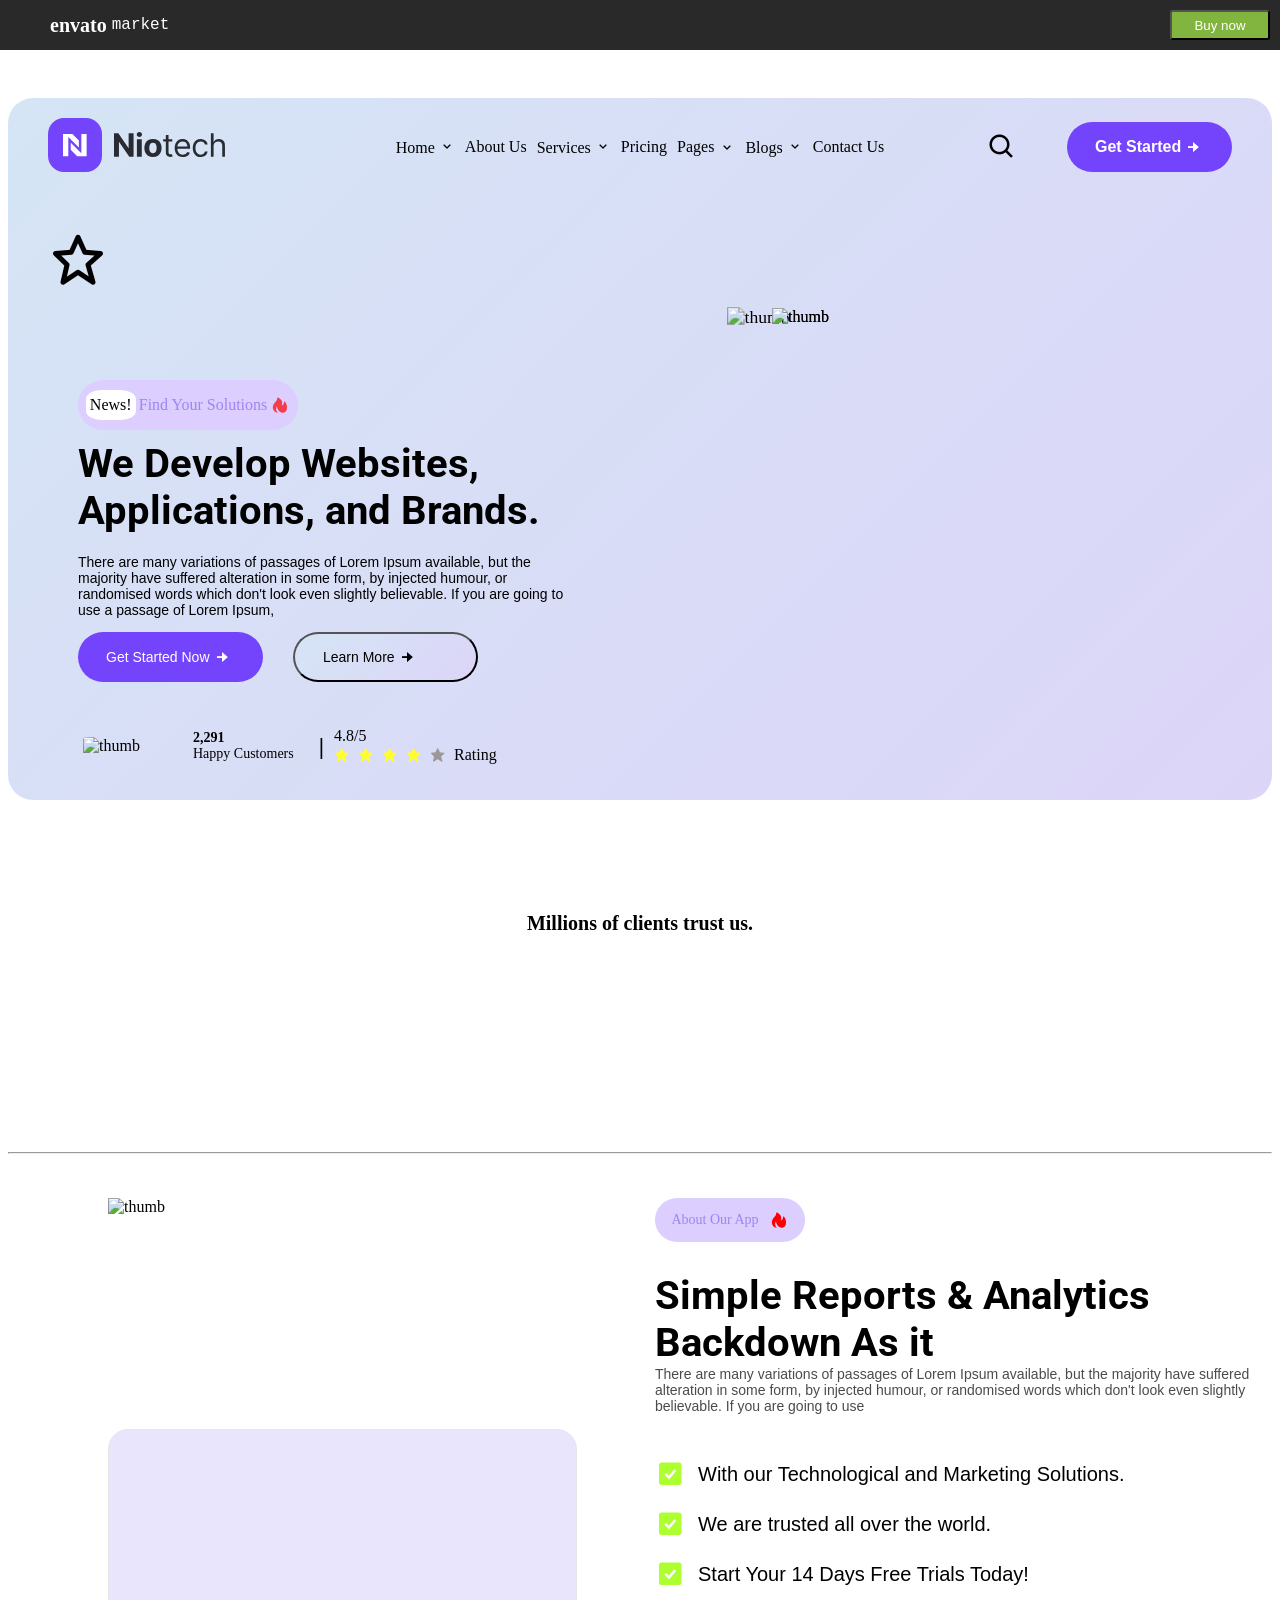
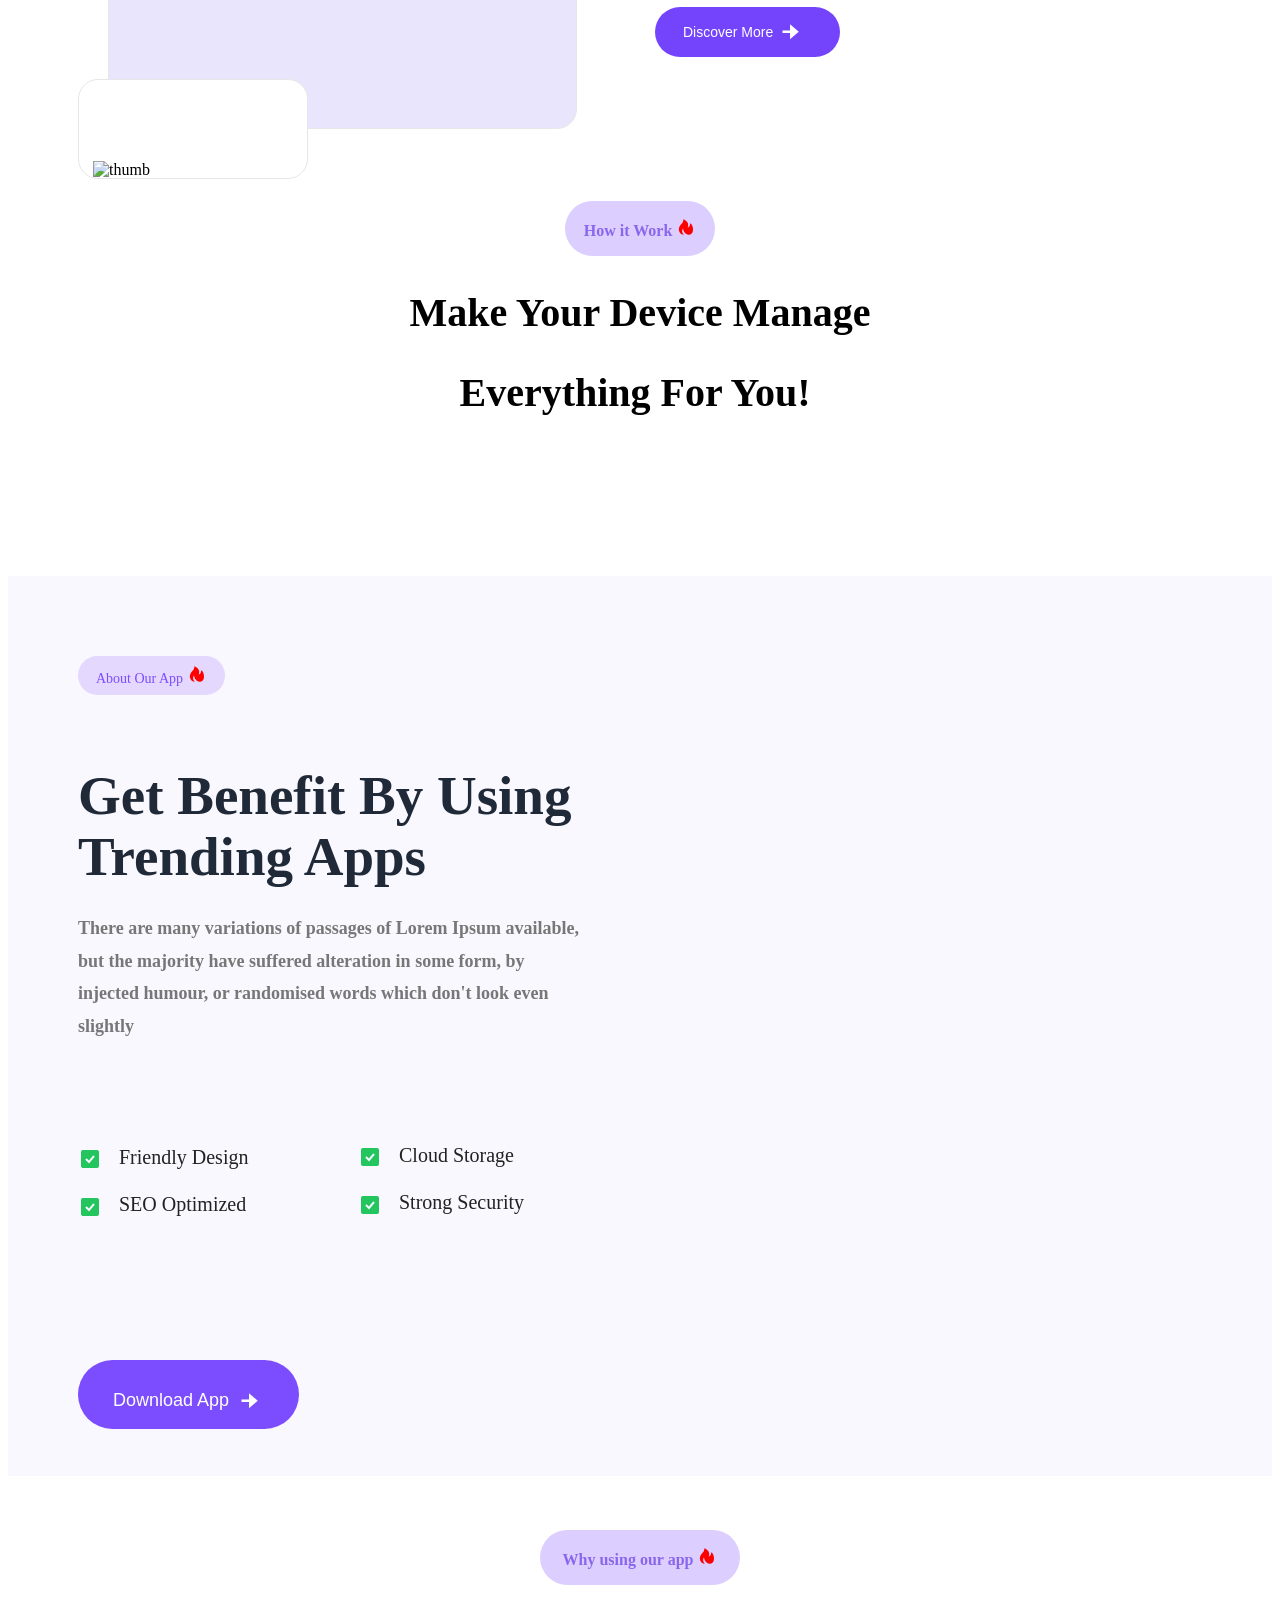
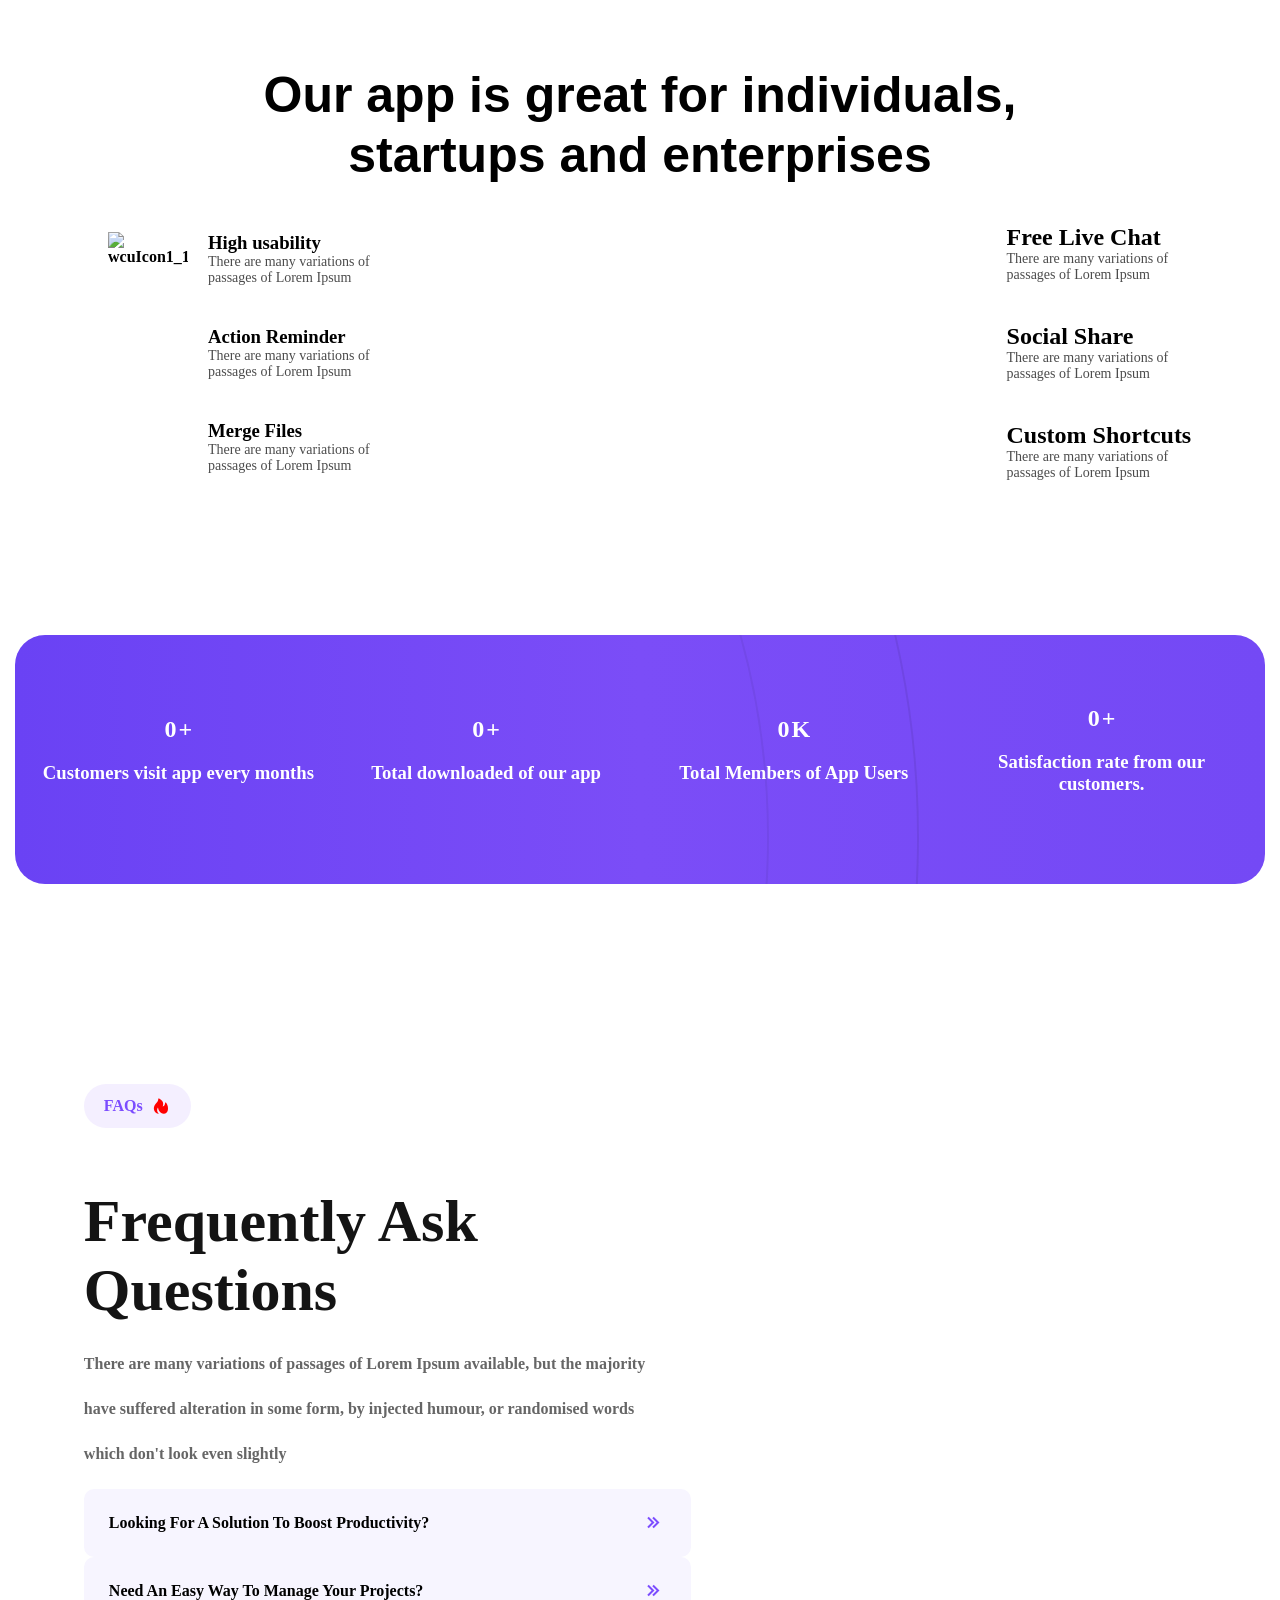
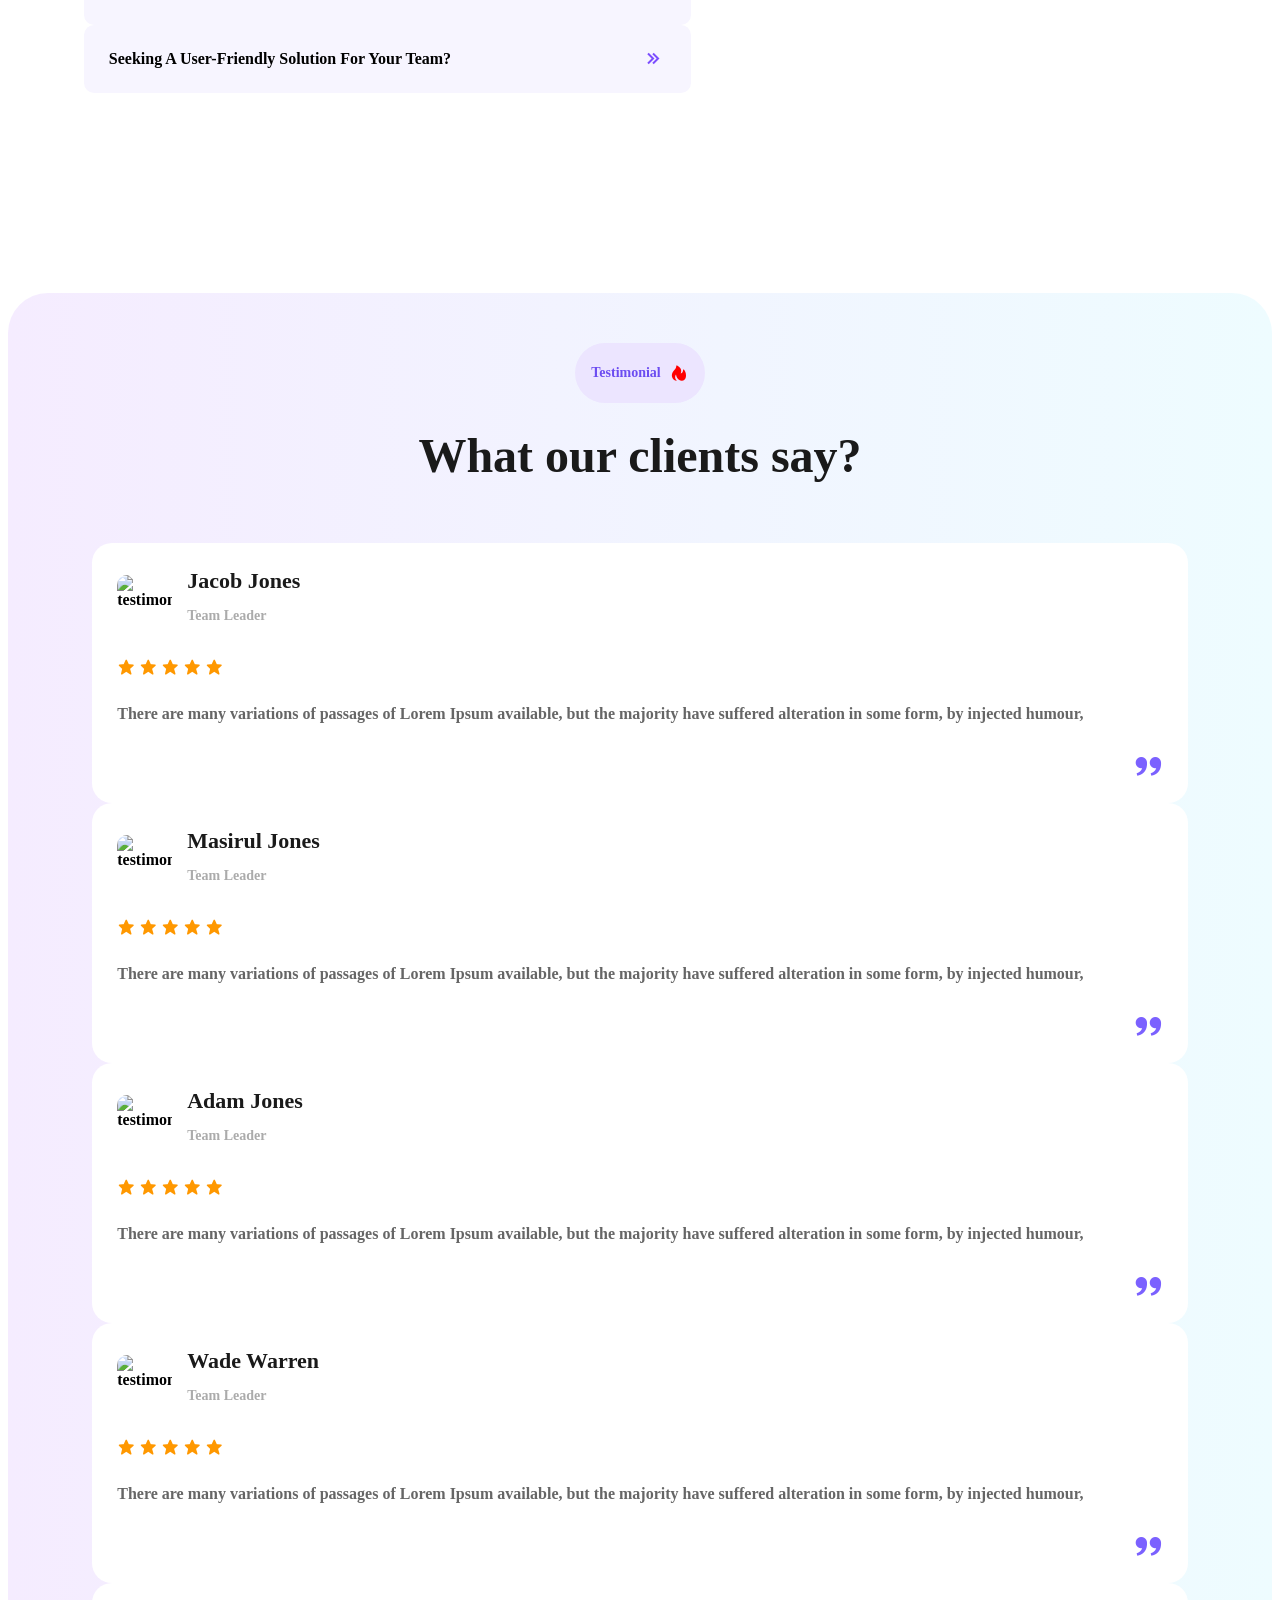
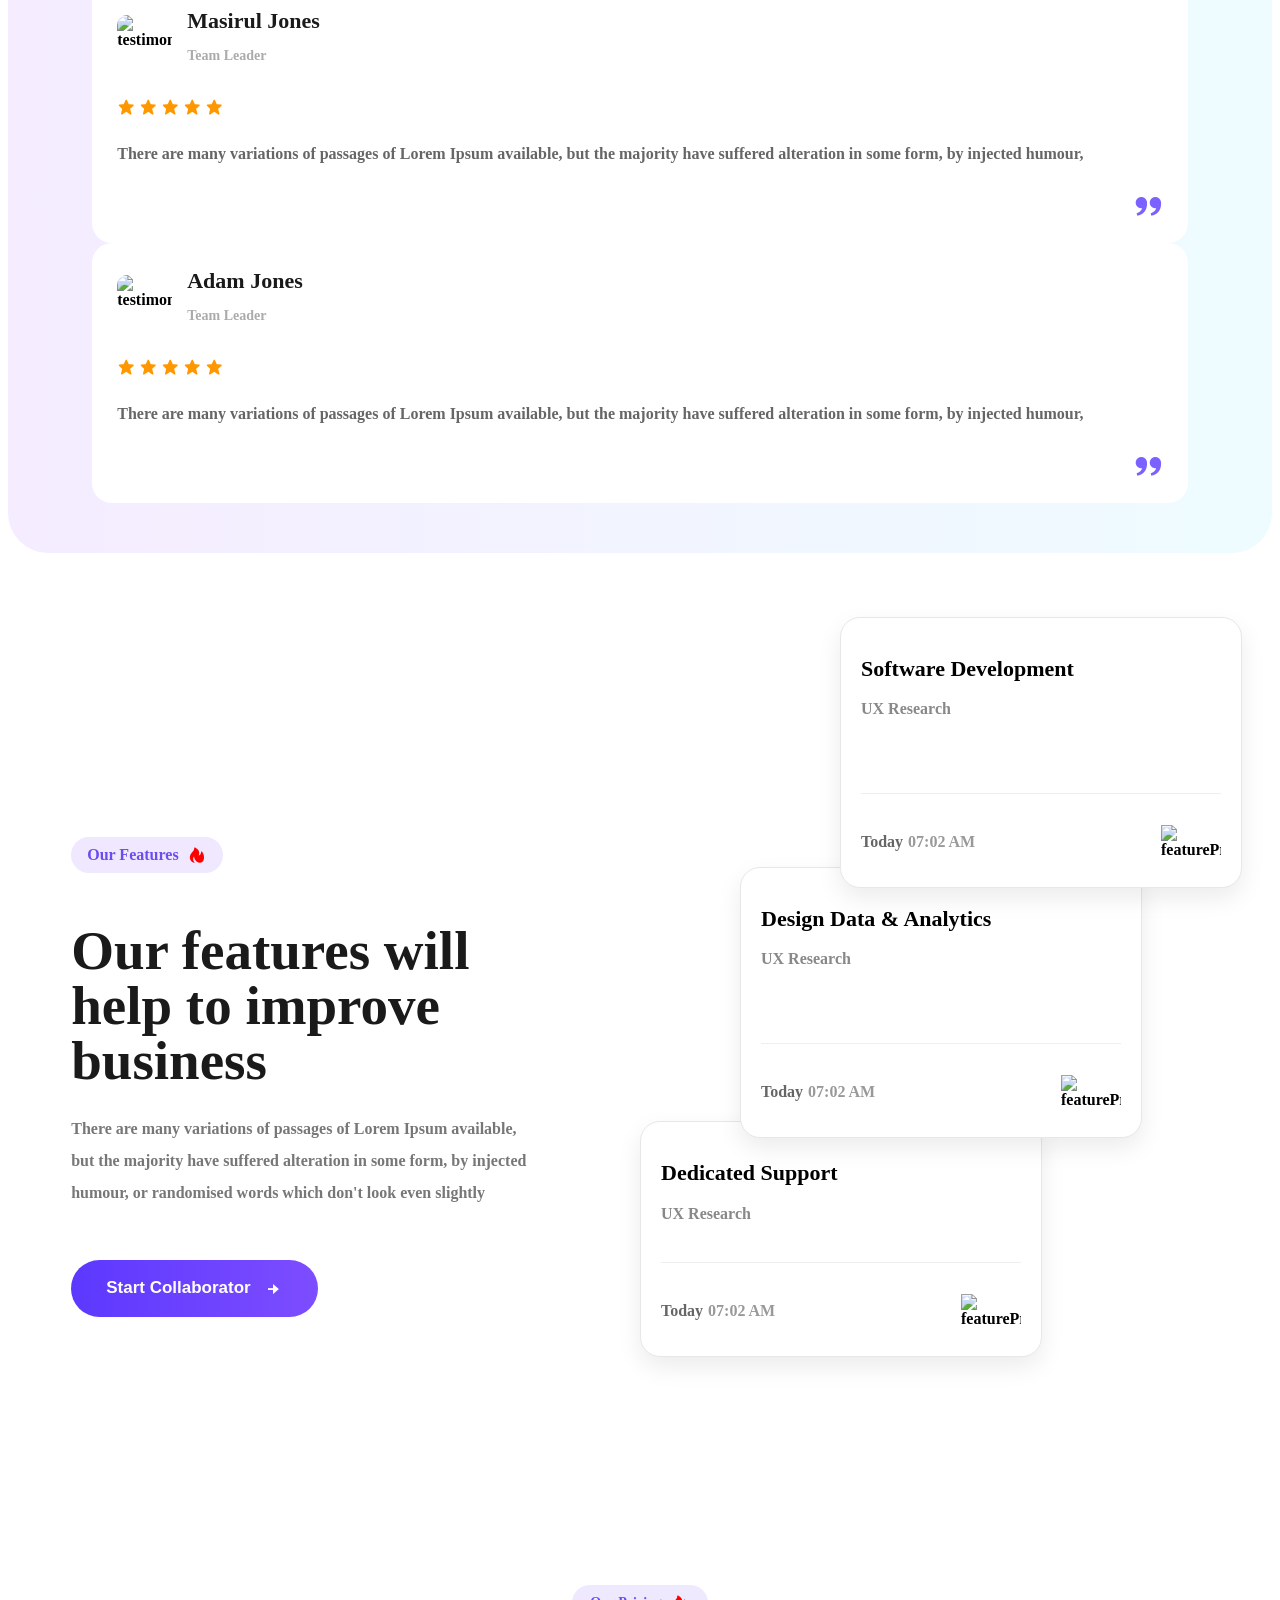
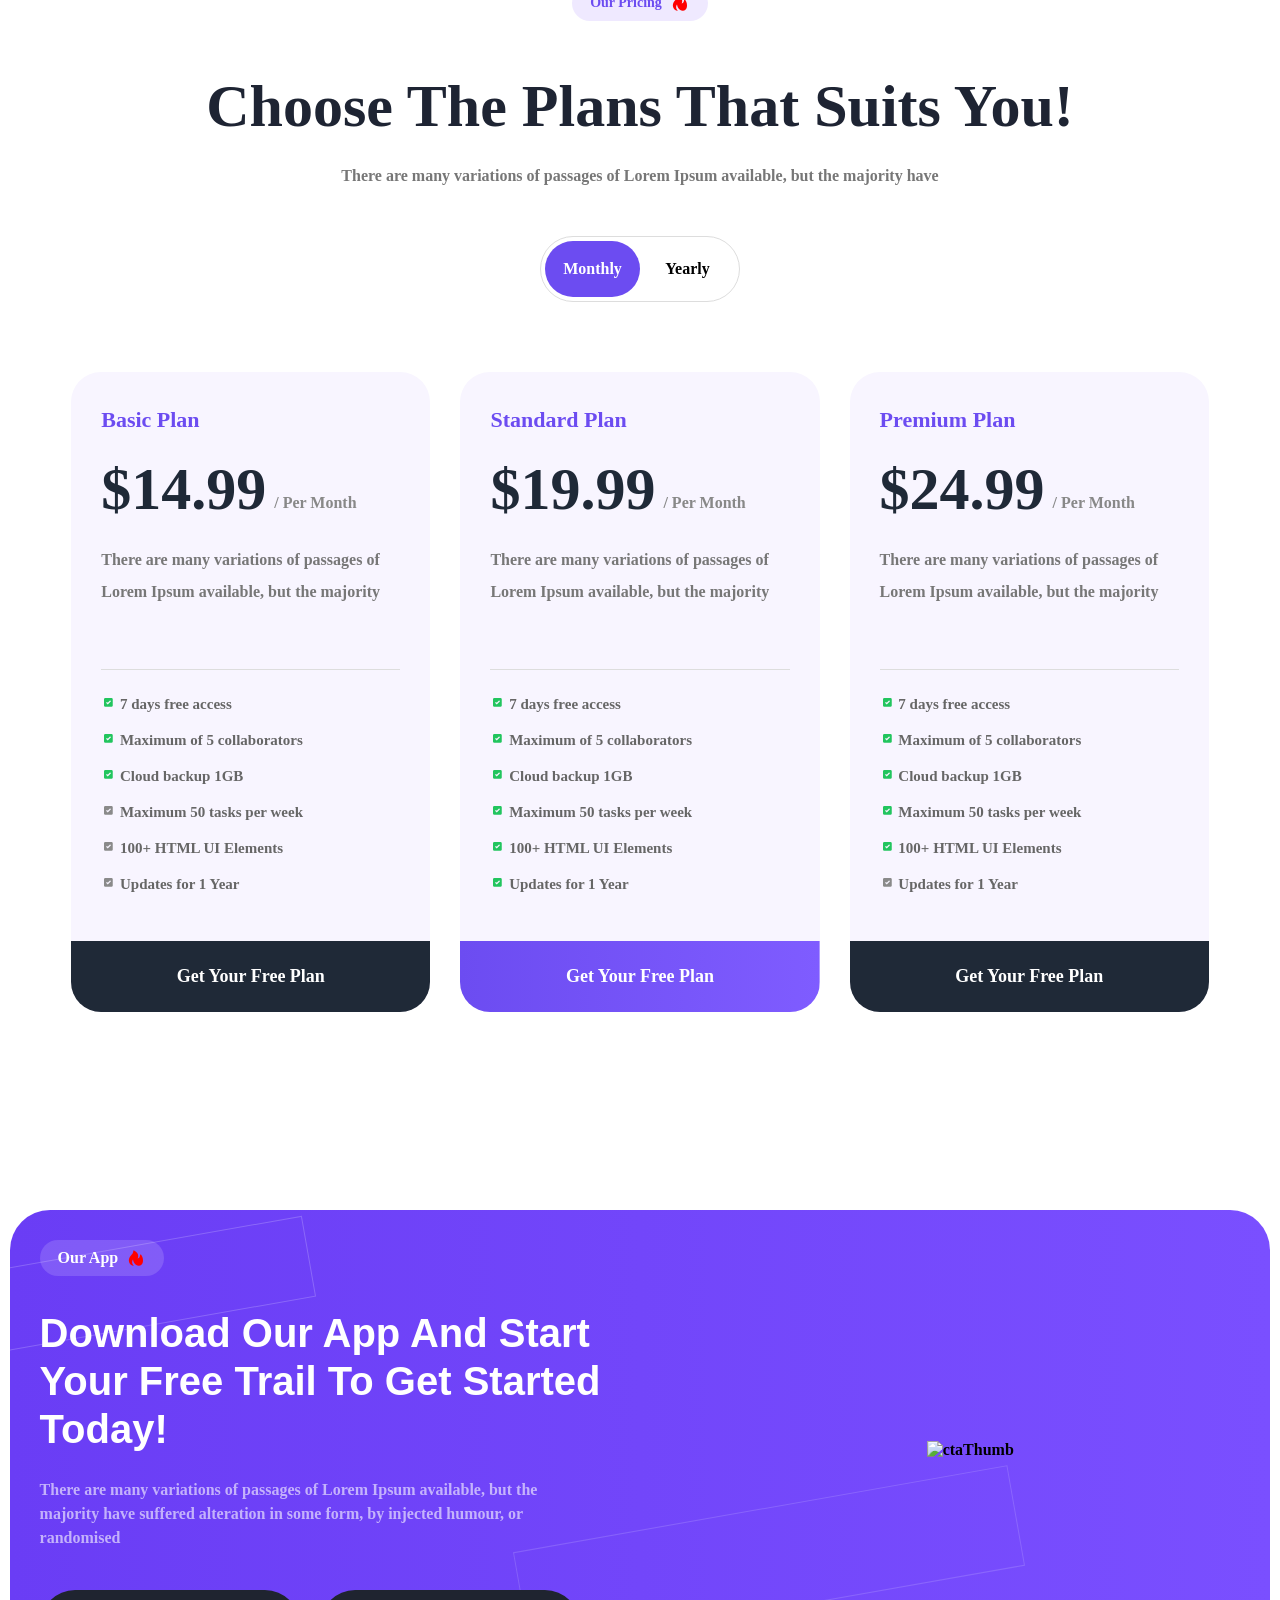
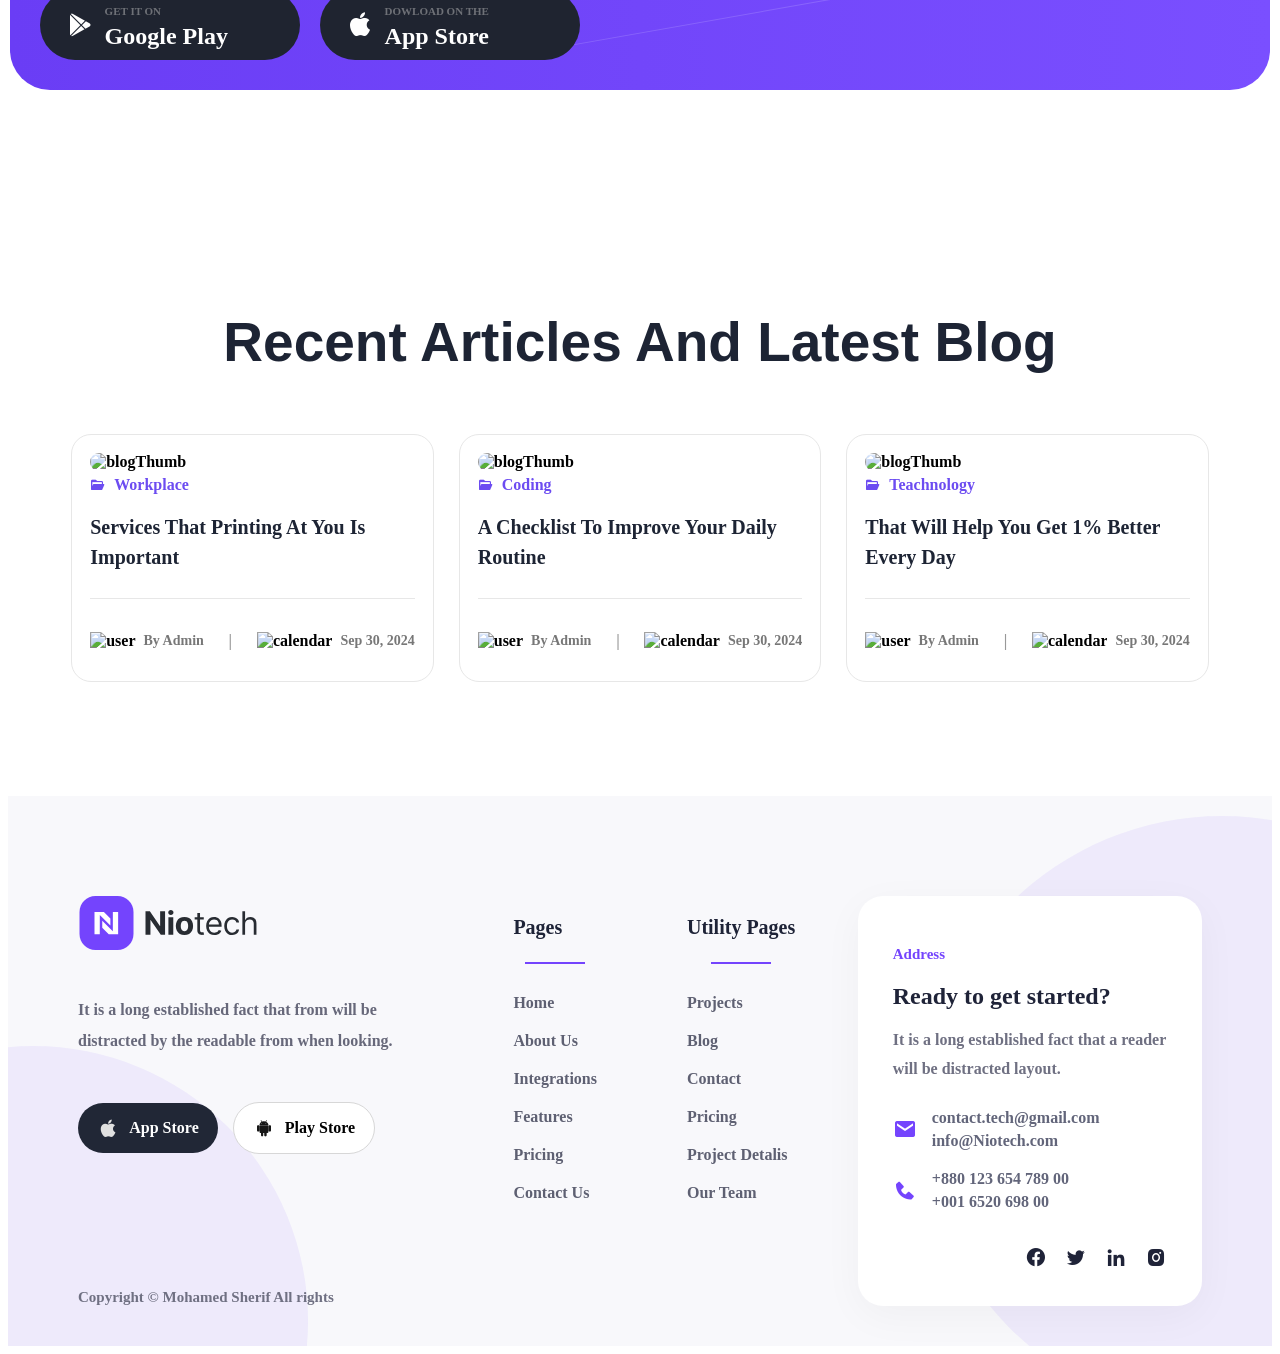
==== index.html @ dc128233 "Add files via upload" ====
<!DOCTYPE html>
<html lang="en">
<head>
    <meta charset="UTF-8">
    <meta name="viewport" content="width=device-width, initial-scale=1.0">
    <link href='https://unpkg.com/boxicons@2.1.4/css/boxicons.min.css' rel='stylesheet'>
    <link href="https://fonts.googleapis.com/css2?family=Bitcount+Grid+Double:wght@100..900&family=Roboto:ital,wght@0,100..900;1,100..900&display=swap" rel="stylesheet">
    <link href="https://unpkg.com/aos@2.3.1/dist/aos.css" rel="stylesheet">
    <link rel="stylesheet" href="style.css">
    <link rel="stylesheet" href="lib/slick/slick.css">
    <link rel="stylesheet" href="lib/slick/slick-theme.css">
    <title>Niotech-Saas & App Landing Page</title>
</head>
<body>
    <header>
        <div id="logo">
            <b>envato</b>
            <span> market</span>
        </div>
            <button id="headerbtn">Buy now</button>
    </header>
<br><br><br><br><br>
    <![base64]>
    <nav >
        <div id="firstSection" data-aos="fade-left"
     data-aos-anchor="#example-anchor"
     data-aos-offset="500"
     data-aos-duration="500">
            <div id="navlogo">
                <svg xmlns="http://www.w3.org/2000/svg" width="177" height="54" viewBox="0 0 177 54" fill="none">
<path d="M38 0H16C7.16344 0 0 7.16344 0 16V38C0 46.8366 7.16344 54 16 54H38C46.8366 54 54 46.8366 54 38V16C54 7.16344 46.8366 0 38 0Z" fill="#7444FD"/>
<path d="M15 16.001H24.401L30.882 22.484V29.465L20.307 18.946L20.274 38.307H15V16.001Z" fill="white"/>
<path d="M38.631 38.307H29.232L22.752 31.823V24.839L33.327 35.356L33.359 16H38.631V38.307Z" fill="white"/>
<path d="M85.5627 15.3362V38.7246H81.2915L71.1162 24.004H70.9449V38.7246H66V15.3362H70.3396L80.435 30.0453H80.6406V15.3362H85.5627Z" fill="#282C32"/>
<path d="M88.9137 38.7246V21.1833H93.7786V38.7246H88.9137ZM91.3576 18.9221C90.6343 18.9221 90.0138 18.6822 89.4961 18.2026C88.986 17.7153 88.7309 17.1329 88.7309 16.4553C88.7309 15.7853 88.986 15.2105 89.4961 14.7309C90.0138 14.2436 90.6343 14 91.3576 14C92.0808 14 92.6975 14.2436 93.2076 14.7309C93.7253 15.2105 93.9842 15.7853 93.9842 16.4553C93.9842 17.1329 93.7253 17.7153 93.2076 18.2026C92.6975 18.6822 92.0808 18.9221 91.3576 18.9221Z" fill="#282C32"/>
<path d="M104.958 39.0672C103.184 39.0672 101.65 38.6903 100.356 37.9366C99.0692 37.1752 98.0756 36.117 97.3752 34.7618C96.6747 33.399 96.3245 31.8192 96.3245 30.0224C96.3245 28.2104 96.6747 26.6268 97.3752 25.2717C98.0756 23.9089 99.0692 22.8506 100.356 22.0969C101.65 21.3355 103.184 20.9549 104.958 20.9549C106.732 20.9549 108.262 21.3355 109.549 22.0969C110.843 22.8506 111.841 23.9089 112.541 25.2717C113.242 26.6268 113.592 28.2104 113.592 30.0224C113.592 31.8192 113.242 33.399 112.541 34.7618C111.841 36.117 110.843 37.1752 109.549 37.9366C108.262 38.6903 106.732 39.0672 104.958 39.0672ZM104.981 35.2985C105.788 35.2985 106.462 35.0701 107.002 34.6133C107.543 34.1489 107.95 33.517 108.224 32.7176C108.506 31.9182 108.647 31.0084 108.647 29.9882C108.647 28.968 108.506 28.0582 108.224 27.2588C107.95 26.4594 107.543 25.8274 107.002 25.363C106.462 24.8986 105.788 24.6664 104.981 24.6664C104.166 24.6664 103.481 24.8986 102.925 25.363C102.377 25.8274 101.962 26.4594 101.681 27.2588C101.406 28.0582 101.269 28.968 101.269 29.9882C101.269 31.0084 101.406 31.9182 101.681 32.7176C101.962 33.517 102.377 34.1489 102.925 34.6133C103.481 35.0701 104.166 35.2985 104.981 35.2985Z" fill="#282C32"/>
<path d="M124.266 21.1833V23.4673H115.175V21.1833H124.266ZM117.825 16.9807H120.52V33.6997C120.52 34.461 120.63 35.0321 120.851 35.4127C121.08 35.7858 121.369 36.037 121.719 36.1665C122.077 36.2883 122.454 36.3492 122.85 36.3492C123.147 36.3492 123.39 36.3339 123.581 36.3035C123.771 36.2654 123.923 36.235 124.037 36.2121L124.586 38.6332C124.403 38.7017 124.148 38.7702 123.821 38.8388C123.493 38.9149 123.078 38.953 122.576 38.953C121.814 38.953 121.068 38.7893 120.337 38.4619C119.614 38.1345 119.013 37.6358 118.533 36.9659C118.061 36.2959 117.825 35.4508 117.825 34.4306V16.9807Z" fill="#282C32"/>
<path d="M134.843 39.09C133.153 39.09 131.695 38.7169 130.469 37.9708C129.251 37.2171 128.311 36.1665 127.648 34.8189C126.994 33.4637 126.666 31.8877 126.666 30.0909C126.666 28.2942 126.994 26.7106 127.648 25.3402C128.311 23.9622 129.232 22.8887 130.412 22.1197C131.6 21.3431 132.985 20.9549 134.569 20.9549C135.483 20.9549 136.385 21.1071 137.275 21.4117C138.166 21.7162 138.977 22.2111 139.708 22.8963C140.439 23.5739 141.021 24.4722 141.455 25.5914C141.889 26.7106 142.106 28.0886 142.106 29.7255V30.8675H128.585V28.5378H139.365C139.365 27.5481 139.167 26.6649 138.772 25.8883C138.383 25.1118 137.827 24.4989 137.104 24.0497C136.389 23.6005 135.543 23.3759 134.569 23.3759C133.495 23.3759 132.567 23.6424 131.782 24.1753C131.006 24.7007 130.408 25.3859 129.989 26.2309C129.571 27.076 129.361 27.982 129.361 28.9489V30.5021C129.361 31.8268 129.59 32.9498 130.047 33.871C130.511 34.7846 131.154 35.4812 131.977 35.9609C132.799 36.4329 133.754 36.6689 134.843 36.6689C135.551 36.6689 136.191 36.57 136.762 36.372C137.34 36.1665 137.839 35.8619 138.258 35.4584C138.676 35.0473 139 34.5372 139.228 33.9281L141.832 34.659C141.558 35.5422 141.097 36.3187 140.45 36.9887C139.803 37.6511 139.004 38.1688 138.052 38.5418C137.1 38.9073 136.031 39.09 134.843 39.09Z" fill="#282C32"/>
<path d="M152.689 39.09C151.044 39.09 149.628 38.7017 148.441 37.9251C147.253 37.1486 146.339 36.0789 145.7 34.7161C145.06 33.3533 144.741 31.7964 144.741 30.0453C144.741 28.2637 145.068 26.6916 145.723 25.3288C146.385 23.9583 147.306 22.8887 148.486 22.1197C149.674 21.3431 151.06 20.9549 152.643 20.9549C153.877 20.9549 154.988 21.1833 155.978 21.6401C156.968 22.0969 157.779 22.7364 158.41 23.5586C159.042 24.3809 159.434 25.3402 159.587 26.4365H156.892C156.686 25.6371 156.229 24.9291 155.521 24.3124C154.821 23.6881 153.877 23.3759 152.689 23.3759C151.638 23.3759 150.717 23.65 149.925 24.1982C149.141 24.7387 148.528 25.5039 148.087 26.4936C147.653 27.4757 147.436 28.6292 147.436 29.9539C147.436 31.3091 147.649 32.4892 148.075 33.4941C148.509 34.4991 149.118 35.2795 149.902 35.8353C150.694 36.391 151.623 36.6689 152.689 36.6689C153.389 36.6689 154.025 36.5471 154.596 36.3035C155.167 36.0599 155.651 35.7096 156.046 35.2528C156.442 34.796 156.724 34.2479 156.892 33.6083H159.587C159.434 34.6438 159.058 35.5764 158.456 36.4063C157.862 37.2285 157.074 37.8833 156.092 38.3705C155.118 38.8502 153.983 39.09 152.689 39.09Z" fill="#282C32"/>
<path d="M165.579 28.1724V38.7246H162.883V15.3362H165.579V23.9241H165.807C166.218 23.0181 166.835 22.2986 167.657 21.7657C168.487 21.2251 169.591 20.9549 170.969 20.9549C172.164 20.9549 173.211 21.1947 174.109 21.6743C175.008 22.1464 175.704 22.8734 176.199 23.8556C176.702 24.8301 176.953 26.0711 176.953 27.5785V38.7246H174.258V27.7612C174.258 26.368 173.896 25.2907 173.173 24.5294C172.457 23.7604 171.464 23.3759 170.192 23.3759C169.309 23.3759 168.517 23.5624 167.817 23.9355C167.124 24.3086 166.576 24.8529 166.172 25.5686C165.777 26.2842 165.579 27.1522 165.579 28.1724Z" fill="#282C32"/>
                </svg>
            </div>
            <div id="navlinks">
                <div class="home-menu">
                    <a href="">Home <i class='bx bx-chevron-down'></i></a>
                    <div class="home-dropdown">
                        <div class="home-card">
                            <img src="picsjs/home-1.png" alt="">
                            <div class="home-hover">
                                <button>Multi Page</button>
                                <button>One Page</button>
                            </div>
                            <p>Home 01</p>
                        </div>
                        <div class="home-card">
                            <img src="picsjs/home-2.png" alt="">
                            <div class="home-hover">
                                <button>Multi Page</button>
                                <button>One Page</button>
                            </div>
                            <p>Home 02</p>
                        </div>
                        <div class="home-card">
                            <img src="picsjs/home-3.png" alt="">
                            <div class="home-hover">
                                <button>Multi Page</button>
                                <button>One Page</button>
                            </div>
                            <p>Home 03</p>
                        </div>
                    </div>
                </div>
                <a href="">About Us</a>
                <div class="service-menu">
                    <a href="">Services <i class='bx bx-chevron-down'></i></a>
                    <div class="service-dropdown">
                        <div class="service-card">
                            <div class="purpletop"></div>
                            <a href="service.html">Services</a>
                            <a href="">Services Details</a>
                        </div>
                    </div>
                </div>
                <a href="pricing.html">Pricing</a>
                <div class="pages-menu">
                    <a href="">Pages <i class='bx bx-chevron-down'></i></a>
                    <div class="pages-dropdown">
                        <div class="pages-card">
                            <div class="projects-menu">
                                <a href="" id="projects">Projects <i class='bx bx-chevron-down'></i></a>
                                <div class="projects-dropdown">
                                    <div class="projects-card">
                                        <a href="">Project 01</a>
                                        <a href="">Project 02</a>
                                        <a href="">Project Details</a>
                                    </div>
                                </div>
                            </div>
                            <div class="team-menu">
                                <a href="" id="team">Team <i class='bx bx-chevron-down'></i></a>
                                <div class="team-dropdown">
                                    <div class="team-card">
                                        <a href="">Team</a>
                                        <a href="">Team Detalis</a>
                                    </div>
                                </div>
                            </div>
                            <a href="" id="faqss">Faqs </a>
                        </div>
                    </div>
                </div>
                <div class="blog-menu">
                    <a href="">Blogs <i class='bx bx-chevron-down'></i></a>
                    <div class="blog-dropdown">
                        <div class="blog-card">
                            <a href="">Blog</a>
                            <hr>
                            <a href="">Blog Standard</a>
                            <hr>
                            <a href="">Blog Left Slidebar</a>
                            <hr>
                            <a href="">Blog Detalis</a>
                        </div>
                    </div>

                </div>
                <a href="">Contact Us</a>
            </div>
            <div id="navsearch">
                <i class='bx bx-search' ></i>
                <button>Get Started <i class='bx bxs-right-arrow-alt' ></i></button>
            </div>
        </div>
        <br><br><br>
        <div id="star" >
            <i class='bx bx-star bx-spin' ></i>
        </div>
        <br><br><br><br><br>
        <div id="Secondsection" >
            <div id="Newsdiv">
                <div id="New">
                    <p>News!</p>
                </div>
                <div class="hot">
                    <p id="findsol">Find Your Solutions </p>
                    <i class='bx bxs-hot bx-flashing' ></i>
                </div>
            </div>
        </div>
        <div id="thirdsection" >
            <p class="p1" ><b>We Develop Websites, Applications, and Brands.</b></p>
            <p class="p2">There are many variations of passages of Lorem Ipsum available, but the majority have suffered alteration in some form, by injected humour, or randomised words which don't look even slightly believable. If you are going to use a passage of Lorem Ipsum,</p>
        </div>
        <div id="fourthsection" >
            <button class="btn1">Get Started Now<i class='bx bxs-right-arrow-alt' ></i></button>
            <button class="btn2">Learn More <i class='bx bxs-right-arrow-alt n' ></i></button>
        </div>
        <div id="picofnav" >
            <img src="picsjs/introThumbShape1_1.png "  alt="thumb" id="intro1">
            <img src="picsjs/introThumbShape1_1.png" alt="thumb">
            <img src="picsjs/introThumb1_1.png"data-aos="fade-down"
     data-aos-easing="linear"
     data-aos-duration="1000" alt="thumb" class="mm">
        </div>
        <div id="fifthsection"data-aos="fade-left"
     data-aos-anchor="#example-anchor"
     data-aos-offset="500"
     data-aos-duration="500">
            <div id="fifthsection-img">
                
                <img src="picsjs/introProfileThumb1_1.png" alt="thumb">
            </div>
            <div id="fifthsection-txt">
                <b>2,291</b>
                <p>Happy Customers</p>
            </div>
            <div id="fasl">
                <h1>|</h1>
            </div>
            <div id="fifthsection-rate">
                <span>4.8/5</span>
                <div class="stars">
                    <i class='bx bxs-star bx-flashing ss' style='color:#fffd2e'  ></i>
                    <i class='bx bxs-star bx-flashing ss' style='color:#fffd2e'  ></i>
                    <i class='bx bxs-star bx-flashing ss' style='color:#fffd2e'  ></i>
                    <i class='bx bxs-star bx-flashing ss' style='color:#fffd2e'  ></i>
                    <i class='bx bxs-star ss' style='color:#9c9898'  ></i><p>Rating</p>
                </div>
                
            </div>
        </div>
    </nav>
    <![base64]>
<br><br><br><br>
    <![base64]>
    <section id="clienttrust" data-aos="fade-up">
        <div id="clientp">
            <h2>Millions of clients trust us.</h2>
        </div>
        <div id="clientlogo " class="slider">
            <div class="logo-slide">

                <img src="picsjs/brandLogo1_1.png" alt="">
            </div>
           <div class="logo-slide">

                <img src="picsjs/brandLogo1_2.png" alt="">
            </div>
            <div class="logo-slide">

                <img src="picsjs/brandLogo1_3.png" alt="">
            </div>
            <div class="logo-slide">

                <img src="picsjs/brandLogo1_4.png" alt="">
            </div>
            <div class="logo-slide">

                <img src="picsjs/brandLogo1_5.png" alt="">
            </div>
        </div>
    </section>
    <br><br><br><hr><br><br>
    <section id="aboutapp" data-aos="fade-up">
        <div id="app-hot" data-aos="fade-left">
            <div class="hot2">
                <p id="p-our">About Our App </p>
                <i class='bx bxs-hot bx-flashing' ></i>
            </div>
        </div>
        <div id="ourapp" data-aos="fade-left">
            <h3>Simple Reports & Analytics Backdown As it</h3>
            <span>There are many variations of passages of Lorem Ipsum available, but the majority have suffered alteration in some form, by injected humour, or randomised words which don't look even slightly believable. If you are going to use</span>
        </div>
        <div id="checkbox" data-aos="fade-left">
            <div >
                <div class="checkcenter">
                    <p class="check"><i class='bx bxs-check-square'></i>With our Technological and Marketing Solutions.</p>
                </div>
                <div class="checkcenter">
                    <p class="check"><i class='bx bxs-check-square'></i>We are trusted all over the world.</p>
                </div>
                <div class="checkcenter">
                    <p class="check"><i class='bx bxs-check-square'></i>Start Your 14 Days Free Trials Today!</p>
                </div>
                <div id="discover">
                    <button>Discover More<i class='bx bxs-right-arrow-alt kk' ></i></button>
                </div>
            </div>

        </div>
        <div id="aboutthumb">
         <div id="allthumb" data-aos="fade-right">
                <div id="thumb_1">
                </div>
                <img src="picsjs/aboutThumb1_1.png" alt="thumb" class="thumb1">
                <div id="thumb_2">
                </div>
                <img src="picsjs/aboutThumb1_2.png" alt="thumb" class="thumb2">
                <img src="picsjs/starpurple.png" alt="" class="star_1">
                <img src="picsjs/aboutThumbShape1_3.png" alt="" class="thumb3">
         </div>   
        </div>
    </section>
    <br><br>
    <img src="picsjs/aboutThumbShape1_2.png" alt="" class="thumb4" data-aos="fade-right">
    <br><br><br><b><br><br><br>
    <section id="howwork">
        <div id="title" data-aos="fade-down">
            <p>How it Work <i class='bx bxs-hot bx-flashing' ></i></p>
        </div>
        <div id="devicemanage-p" data-aos="fade-down">
            <h1 class="h1device">Make Your Device Manage </h1 >
            <h1 class="h2device">Everything For You!</h1 >
        </div>
        <br><br><br><br>
        <div id="devicemanage-img" data-aos="fade-up">
            <img src="picsjs/workProcessShape1_1.png" alt="">
        </div>
        <div id="step_1" data-aos="fade-right">
            <div id="work-1">
                <P>STEP-01</P>
            </div>
            <h1>Download App</h1>
            <p>There are many variation of</p>
            <span>passages of Lorem</span>
        </div>
        <div id="step_2" data-aos="fade-up">
            <div id="work-2">
                <P>STEP-02</P>
            </div>
            <h1>Create account</h1>
            <p>There are many variation of</p>
            <span>passages of Lorem</span>
        </div>
        <div id="step_3" data-aos="fade-left">
            <div id="work-3">
                <P>STEP-03</P>
            </div>
            <h1>Install App & Enjoy</h1>
            <p>There are many variation of</p>
            <span>passages of Lorem</span>
        </div>
    </section>
    <br><br><br>
    <section id="appadvan" data-aos="fade-up">
        <div id="appadvan-hot" data-aos="fade-right">
            <div class="hot3">
                <p >About Our App <i class='bx bxs-hot bx-flashing' ></i></p>
            </div>
        </div>
        <div id="appadvan-p" data-aos="fade-right">
            <h1 class="h1-appadvan zz">Get Benefit By Using </h1>
            <h1 class="h1-appadvan"> Trending Apps</h1>
            <span>There are many variations of passages of Lorem Ipsum available, but the majority have suffered alteration in some form, by injected humour, or randomised words which don't look even slightly</span>
        </div>
        <div id="checkappadvan-1"  >
            <p><i class='bx bxs-check-square'></i>   Friendly Design</p>
            <p><i class='bx bxs-check-square'></i>   SEO Optimized</p>
        </div>
        <div id="checkappadvan-2">
            <p><i class='bx bxs-check-square'></i>   Cloud Storage</p>
            <p><i class='bx bxs-check-square'></i>   Strong Security</p>
        </div>
        <div id="downloadnow-btn"  >
            <button>Download App <i class='bx bxs-right-arrow-alt oo' ></i></button>
        </div>
        <div id="appadvan-pic">
            <div>
                <img src="picsjs/introThumbShape1_1.png"  alt="" class="img_1app">
                <img src="picsjs/advantageThumb1_1.png" data-aos="fade-left" data-aos-duration="700"  alt=""  class="img_2app">
                <img src="picsjs/advantageThumb1_2 (1).png"  data-aos="fade-down"
     data-aos-easing="linear"
     data-aos-duration="1500"alt=""  class="img_3app">
            </div>
        </div>
    </section>
    <br><br><br>    
    <section id="whyusing" data-aos="fade-up">
        <div id="usingfire" >
            <p>Why using our app <i class='bx bxs-hot bx-flashing' ></i></p>
        </div>
        <div id="using-p">
            <h1>Our app is great for individuals,</h1>
            <h1 class="h1using">startups and enterprises</h1>
        </div>
        <div id="leftusing" data-aos="fade-up">
            <div id="wcu1">
                <img src="picsjs/wcuIcon1_1.svg" alt="wcuIcon1_1">
                <h3>High usability</h3>
                <p>There are many variations of</p>
                <p>passages of Lorem Ipsum</p>
            </div>
            <div id="wcu2">
                <img src="picsjs/wcuIcon1_2.svg" alt="">
                <h3>Action Reminder</h3>
                <p>There are many variations of</p>
                <p>passages of Lorem Ipsum</p>
            </div>
            <div id="wcu3">
                <img src="picsjs/wcuIcon1_3.svg" alt="">
                <h3>Merge Files</h3>
                <p>There are many variations of</p>
                <p>passages of Lorem Ipsum</p>
            </div>
        </div>
        <div id="middleusing" >
            <img src="picsjs/introThumbShape1_1.png" alt="">
            <img src="picsjs/introThumbShape1_1.png" alt="">
            <img src="picsjs/wcuThumb1_1.png" data-aos="fade-up" data-aos-duration="1300" alt="">
        </div>
        <div id="rightusing" data-aos="fade-up">
            <div id="wuc4">
                <img src="picsjs/wcuIcon1_4.svg" alt="">
                <h2>Free Live Chat</h2>
                <p>There are many variations of</p>
                <p>passages of Lorem Ipsum</p>
            </div>
            <div id="wuc5">
                <img src="picsjs/wcuIcon1_5.svg" alt="">
                <h2>Social Share</h2>
                <p>There are many variations of</p>
                <p>passages of Lorem Ipsum</p>
            </div>
            <div id="wuc6">
                <img src="picsjs/wcuIcon1_6.svg" alt="">
                <h2>Custom Shortcuts</h2>
                <p>There are many variations of</p>
                <p>passages of Lorem Ipsum</p>
            </div>
        </div>
    </section>
    <br><br><br>
    <section id="counter" data-aos="zoom-in">
        <div class="counternum">
            <div class="number">
                <h1>0</h1>
                <h2>+</h2>
            </div>
            <h3>Customers visit app every months</h3>
        </div>
        <div class="counternum">
            <div class="number">
                <h1>0</h1>
                <h2>+</h2>
            </div>
            <h3>Total downloaded of our app</h3>
        </div>
        <div class="counternum">
            <div class="number">
                <h1>0</h1>
                <h2>K</h2>
            </div>
            <h3>Total Members of App Users</h3>
        </div>
        <div class="counternum">
            <div class="number">
                <h1>0</h1>
                <h2>+</h2>
            </div>
            <h3>Satisfaction rate from our customers.</h3>
        </div>
    </section>
    <section id="faqs">
        <div id="left-faqs" data-aos="fade-right">
            <div id="faqs-hot">
                <div class="hot4">
                  <p >FAQs </p>
                  <i class='bx bxs-hot bx-flashing' ></i>
                </div>
            </div>
            <div id="faqs-p">
                    <h1 id="faqs-h1">Frequently Ask Questions</h1>
                    <p id="faqs-p1">There are many variations of passages of Lorem Ipsum available, but the majority</p>
                    <p id="faqs-p2">have suffered alteration in some form, by injected humour, or randomised words</p>
                    <p itemref="faqs-p3">which don't look even slightly</p>
            </div>
            <div class="accordion">
                    <div class="faq-question">
                        <p><b>Looking For A Solution To Boost Productivity?<i class='bx bx-chevrons-right'  ></i></b></p>
                    </div>
                    <div class="faq-answer">
                        <p>There are many variations of passages of Lorem Ipsum available, but the majority have suffered alteration in some form, by injected humour, or randomised words which don't look even slightly</p>
                    </div>
            </div>
            <div class="accordion">
                    <div class="faq-question">
                        <p><b>Need An Easy Way To Manage Your Projects?<i class='bx bx-chevrons-right'  ></i></b></p>
                    </div>
                    <div class="faq-answer">
                        <p>There are many variations of passages of Lorem Ipsum available, but the majority have suffered alteration in some form, by injected humour, or randomised words which don't look even slightly</p>
                    </div>
            </div>
            <div class="accordion">
                    <div class="faq-question">
                        <p><b>Seeking A User-Friendly Solution For Your Team?<i class='bx bx-chevrons-right'  ></i></b></p>
                    </div>
                    <div class="faq-answer">
                        <p>There are many variations of passages of Lorem Ipsum available, but the majority have suffered alteration in some form, by injected humour, or randomised words which don't look even slightly</p>
                    </div>
            </div>
        </div>
        <div id="right-faqs" data-aos="fade-left">
            <div id="faq-img">
                <img src="picsjs/faqThumb1_1.png" data-aos="fade-left"
     data-aos-anchor="#example-anchor"
     data-aos-offset="1000"
     data-aos-duration="1500" alt="faqthumb" id="phone">
                <img src="picsjs/faqThumb1_2.png" data-aos="fade-left"
     data-aos-anchor="#example-anchor"
     data-aos-offset="500"
     data-aos-duration="4000" alt="" id="prephone">
            </div>
        </div>
    </section>
    <section id="test">
        <div id="test-hot">
            <p >Testimonial </p>
            <i class='bx bxs-hot bx-flashing' ></i>
        </div>
        <div id="test-p">
            <h1>What our clients say?</h1>
        </div>
        <div class="slider2">
            <div class="clientsay">
                <div class="say-p">
                    <img src="picsjs/testimonialProfileThumb1_1.jpg" alt="testimonia">
                    <div class="say-info">
                        <h3>Jacob Jones</h3>
                        <p>Team Leader</p>
                    </div>
                </div>
                <div class="say-stars">
                    <i class='bx bxs-star' style='color:#f7d904'  ></i>
                    <i class='bx bxs-star' style='color:#f7d904'  ></i>
                    <i class='bx bxs-star' style='color:#f7d904'  ></i>
                    <i class='bx bxs-star' style='color:#f7d904'  ></i>
                    <i class='bx bxs-star' style='color:#f7d904'  ></i>
                </div>
                <div class="say-p2">
                    There are many variations of passages of Lorem Ipsum available, but the majority have suffered alteration in some form, by injected humour,
                </div>
                <div class="say-comment">
                    <i class='bx bxs-quote-alt-right' style='color:#1a1a1a' ></i>
                </div>
                
            </div>
            <div class="clientsay">
                <div class="say-p">
                    <img src="picsjs/testimonialProfileThumb1_2.jpg" alt="testimonia">
                    <div class="say-info">      
                         <h3>Masirul Jones</h3>
                         <p>Team Leader</p>
                    </div>
                </div>
                <div class="say-stars">
                    <i class='bx bxs-star' style='color:#f7d904'  ></i>
                    <i class='bx bxs-star' style='color:#f7d904'  ></i>
                    <i class='bx bxs-star' style='color:#f7d904'  ></i>
                    <i class='bx bxs-star' style='color:#f7d904'  ></i>
                    <i class='bx bxs-star' style='color:#f7d904'  ></i>
                </div>
                <div class="say-p2">
                    There are many variations of passages of Lorem Ipsum available, but the majority have suffered alteration in some form, by injected humour,
                </div>
                <div class="say-comment">
                    <i class='bx bxs-quote-alt-right' style='color:#1a1a1a' ></i>
                </div>
                
            </div>
             <div class="clientsay">
                <div class="say-p">
                    <img src="picsjs/testimonialProfileThumb1_3.jpg" alt="testimonia">
                    <div class="say-info">
                         <h3>Adam Jones</h3>
                         <p>Team Leader</p>
                    </div>
                </div>
                <div class="say-stars">
                    <i class='bx bxs-star' style='color:#f7d904'  ></i>
                    <i class='bx bxs-star' style='color:#f7d904'  ></i>
                    <i class='bx bxs-star' style='color:#f7d904'  ></i>
                    <i class='bx bxs-star' style='color:#f7d904'  ></i>
                    <i class='bx bxs-star' style='color:#f7d904'  ></i>
                </div>
                <div class="say-p2">
                    There are many variations of passages of Lorem Ipsum available, but the majority have suffered alteration in some form, by injected humour,
                </div>
                <div class="say-comment">
                    <i class='bx bxs-quote-alt-right' style='color:#1a1a1a' ></i>
                </div>
                
            </div>
            <div class="clientsay">
                <div class="say-p">
                    <img src="picsjs/testimonialProfileThumb1_1.jpg" alt="testimonia">
                    <div class="say-info">
                         <h3>Wade Warren</h3>
                         <p>Team Leader</p>
                    </div>
                </div>
                <div class="say-stars">
                    <i class='bx bxs-star' style='color:#f7d904'  ></i>
                    <i class='bx bxs-star' style='color:#f7d904'  ></i>
                    <i class='bx bxs-star' style='color:#f7d904'  ></i>
                    <i class='bx bxs-star' style='color:#f7d904'  ></i>
                    <i class='bx bxs-star' style='color:#f7d904'  ></i>
                </div>
                <div class="say-p2">
                    There are many variations of passages of Lorem Ipsum available, but the majority have suffered alteration in some form, by injected humour,
                </div>
                <div class="say-comment">
                    <i class='bx bxs-quote-alt-right' style='color:#1a1a1a' ></i>
                </div>
                
            </div>
             <div class="clientsay">
                <div class="say-p">
                    <img src="picsjs/testimonialProfileThumb1_2.jpg" alt="testimonia">
                    <div class="say-info">
                         <h3>Masirul Jones</h3>
                         <p>Team Leader</p>
                    </div>
                </div>
                <div class="say-stars">
                    <i class='bx bxs-star' style='color:#f7d904'  ></i>
                    <i class='bx bxs-star' style='color:#f7d904'  ></i>
                    <i class='bx bxs-star' style='color:#f7d904'  ></i>
                    <i class='bx bxs-star' style='color:#f7d904'  ></i>
                    <i class='bx bxs-star' style='color:#f7d904'  ></i>
                </div>
                <div class="say-p2">
                    There are many variations of passages of Lorem Ipsum available, but the majority have suffered alteration in some form, by injected humour,
                </div>
                <div class="say-comment">
                    <i class='bx bxs-quote-alt-right' style='color:#1a1a1a' ></i>
                </div>
                
            </div>
             <div class="clientsay">
                <div class="say-p">
                    <img src="picsjs/testimonialProfileThumb1_3.jpg" alt="testimonia">
                    <div class="say-info">
                         <h3>Adam Jones</h3>
                         <p>Team Leader</p>
                    </div>
                </div>
                <div class="say-stars">
                    <i class='bx bxs-star' style='color:#f7d904'  ></i>
                    <i class='bx bxs-star' style='color:#f7d904'  ></i>
                    <i class='bx bxs-star' style='color:#f7d904'  ></i>
                    <i class='bx bxs-star' style='color:#f7d904'  ></i>
                    <i class='bx bxs-star' style='color:#f7d904'  ></i>
                </div>
                <div class="say-p2">
                    There are many variations of passages of Lorem Ipsum available, but the majority have suffered alteration in some form, by injected humour,
                </div>
                <div class="say-comment">
                    <i class='bx bxs-quote-alt-right' style='color:#1a1a1a' ></i>
                </div>
                
            </div>
        </div>
    </section>
    <br><br><br>
    <section id="features">
        <div id="left-feat" data-aos="fade-down"
     data-aos-easing="linear"
     data-aos-duration="800">
            <div id="feat-hot">
                <p>Our Features </p>
                <i class='bx bxs-hot bx-flashing' ></i>
            </div>
            <div id="feat-p">
                <h1>Our features will help to improve business</h1>
                <p>There are many variations of passages of Lorem Ipsum available, but the majority have suffered alteration in some form, by injected humour, or randomised words which don't look even slightly</p>
            </div>
            <div id="feat-button">
                <button>Start Collaborator <i class='bx bxs-right-arrow-alt feat-arrow'></i></button>
            </div>
        </div>
        <div id="right-feat" data-aos="fade-down"
     data-aos-easing="linear"
     data-aos-duration="1000">
            <div class="feat-box box-1" >
                <div id="box-p">
                    <h2>Dedicated Support</h2>
                    <p>UX Research</p>
                </div>
                <br><hr><br>
                <div id="box-time">
                    <p>Today</p>
                    <span>07:02 AM</span>
                    <img src="picsjs/featureProfileShape1_1.png" alt="featureProfile">
                </div>
            </div>
             <div class="feat-box box-2">
                <div id="box-p">
                    <h2>Design data & analytics</h2>
                    <p>UX Research</p>
                </div>
                <br><br><br><hr><br>
                <div id="box-time">
                    <p>Today</p>
                    <span>07:02 AM</span>
                    <img src="picsjs/featureProfileShape1_1.png" alt="featureProfile">
                </div>
            </div>
             <div class="feat-box box-3">
                <div id="box-p">
                    <h2>Software development</h2>
                    <p>UX Research</p>
                </div>
                <br><br><br><hr><br>
                <div id="box-time">
                    <p>Today</p>
                    <span>07:02 AM</span>
                    <img src="picsjs/featureProfileShape1_1.png" alt="featureProfile">
                </div>
            </div>
        </div>
    </section>
    <br>
    <section id="pricing">
        <div id="pricing-hot">
            <p>Our Pricing </p>
            <i class='bx bxs-hot bx-flashing' ></i>
        </div>
        <div id="pricing-p">
            <h1>Choose The Plans That Suits You!</h1>
            <p>There are many variations of passages of Lorem Ipsum available, but the majority have</p>
        </div>
        <div id="choose-pricing">
            <div id="monthly">
                <p>Monthly</p>
            </div>
            <div id="yearly">
                <p>Yearly</p>
            </div>
        </div>
        <div id="monthly-chosse">
            <div class="basic-plan">
                <div class="basic-h3">
                    <h3>Basic Plan</h3>
                </div> 
                <div class="basic-price">
                    <h1>$14.99</h1>
                    <p> / Per Month</p>
                </div>
                <div class="basic-p">
                    There are many variations of passages of Lorem Ipsum available, but the majority
                </div>
                <br><br><hr>
                <div class="basic-check">
                    <p><i class='bx bxs-checkbox-checked green'></i> 7 days free access</p>
                    <p><i class='bx bxs-checkbox-checked green'></i> Maximum of 5 collaborators</p>
                    <p><i class='bx bxs-checkbox-checked green'></i> Cloud backup 1GB</p>
                    <p><i class='bx bxs-checkbox-checked gray'></i> Maximum 50 tasks per week</p>
                    <p><i class='bx bxs-checkbox-checked gray'></i>  100+ HTML UI Elements</p>
                    <p><i class='bx bxs-checkbox-checked gray'></i>  Updates for 1 Year</p>
                </div>
                <div id="basic-get">
                    <h2>Get Your Free Plan</h2>
                </div>   
            </div>
            <div class="standard-plan">
                <div class="standard-h3">
                    <h3>Standard Plan</h3>
                </div> 
                <div class="standard-price">
                    <h1>$19.99</h1>
                    <p> / Per Month</p>
                </div>
                <div class="standard-p">
                    There are many variations of passages of Lorem Ipsum available, but the majority
                </div>
                <br><br><hr>
                <div class="standard-check">
                    <p><i class='bx bxs-checkbox-checked green'></i> 7 days free access</p>
                    <p><i class='bx bxs-checkbox-checked green'></i> Maximum of 5 collaborators</p>
                    <p><i class='bx bxs-checkbox-checked green'></i> Cloud backup 1GB</p>
                    <p><i class='bx bxs-checkbox-checked green'></i> Maximum 50 tasks per week</p>
                    <p><i class='bx bxs-checkbox-checked green'></i>  100+ HTML UI Elements</p>
                    <p><i class='bx bxs-checkbox-checked green'></i>  Updates for 1 Year</p>
                </div>
                <div id="standard-get">
                    <h2>Get Your Free Plan</h2>
                </div>   
            </div>
              <div class="premium-plan">
                <div class="premium-h3">
                    <h3>Premium Plan</h3>
                </div> 
                <div class="premium-price">
                    <h1>$24.99</h1>
                    <p> / Per Month</p>
                </div>
                <div class="premium-p">
                    There are many variations of passages of Lorem Ipsum available, but the majority
                </div>
                <br><br><hr>
                <div class="premium-check">
                    <p><i class='bx bxs-checkbox-checked green'></i> 7 days free access</p>
                    <p><i class='bx bxs-checkbox-checked green'></i> Maximum of 5 collaborators</p>
                    <p><i class='bx bxs-checkbox-checked green'></i> Cloud backup 1GB</p>
                    <p><i class='bx bxs-checkbox-checked green'></i> Maximum 50 tasks per week</p>
                    <p><i class='bx bxs-checkbox-checked green'></i>  100+ HTML UI Elements</p>
                    <p><i class='bx bxs-checkbox-checked gray'></i>  Updates for 1 Year</p>
                </div>
                <div id="premium-get">
                    <h2>Get Your Free Plan</h2>
                </div>   
            </div>
        </div>
        <div id="yearly-chosse">
             <div class="basic-plan2">
                <div class="basic-h32">
                    <h3>Basic Plan</h3>
                </div> 
                <div class="basic-price2">
                    <h1>$34.99 </h1>
                    <p> / Per Month</p>
                </div>
                <div class="basic-p2">
                    There are many variations of passages of Lorem Ipsum available, but the majority
                </div>
                <br><br><hr>
                <div class="basic-check2">
                    <p><i class='bx bxs-checkbox-checked green'></i> 7 days free access</p>
                    <p><i class='bx bxs-checkbox-checked green'></i> Maximum of 5 collaborators</p>
                    <p><i class='bx bxs-checkbox-checked green'></i> Cloud backup 1GB</p>
                    <p><i class='bx bxs-checkbox-checked gray'></i> Maximum 50 tasks per week</p>
                    <p><i class='bx bxs-checkbox-checked gray'></i>  100+ HTML UI Elements</p>
                    <p><i class='bx bxs-checkbox-checked gray'></i>  Updates for 1 Year</p>
                </div>
                <div id="basic-get2">
                    <h2>Get Your Free Plan</h2>
                </div>   
            </div>
            <div class="standard-plan2">
                <div class="standard-h32">
                    <h3>Standard Plan</h3>
                </div> 
                <div class="standard-price2">
                    <h1>$64.99</h1>
                    <p> / Per Month</p>
                </div>
                <div class="standard-p2">
                    There are many variations of passages of Lorem Ipsum available, but the majority
                </div>
                <br><br><hr>
                <div class="standard-check2">
                    <p><i class='bx bxs-checkbox-checked green'></i> 7 days free access</p>
                    <p><i class='bx bxs-checkbox-checked green'></i> Maximum of 5 collaborators</p>
                    <p><i class='bx bxs-checkbox-checked green'></i> Cloud backup 1GB</p>
                    <p><i class='bx bxs-checkbox-checked green'></i> Maximum 50 tasks per week</p>
                    <p><i class='bx bxs-checkbox-checked green'></i>  100+ HTML UI Elements</p>
                    <p><i class='bx bxs-checkbox-checked green'></i>  Updates for 1 Year</p>
                </div>
                <div id="standard-get2">
                    <h2 class="purple">Get Your Free Plan</h2>
                </div>   
            </div>
              <div class="premium-plan2">
                <div class="premium-h32">
                    <h3>Premium Plan</h3>
                </div> 
                <div class="premium-price2">
                    <h1>$84.99</h1>
                    <p> / Per Month</p>
                </div>
                <div class="premium-p2">
                    There are many variations of passages of Lorem Ipsum available, but the majority
                </div>
                <br><br><hr>
                <div class="premium-check2">
                    <p><i class='bx bxs-checkbox-checked green'></i> 7 days free access</p>
                    <p><i class='bx bxs-checkbox-checked green'></i> Maximum of 5 collaborators</p>
                    <p><i class='bx bxs-checkbox-checked green'></i> Cloud backup 1GB</p>
                    <p><i class='bx bxs-checkbox-checked green'></i> Maximum 50 tasks per week</p>
                    <p><i class='bx bxs-checkbox-checked green'></i>  100+ HTML UI Elements</p>
                    <p><i class='bx bxs-checkbox-checked gray'></i>  Updates for 1 Year</p>
                </div>
                <div id="premium-get2">
                    <h2>Get Your Free Plan</h2>
                </div>   
            </div>
        </div>
    </section>
    <br>
    <section id="download">
        <div id="left-down">
            <div class="down-hot" data-aos="fade-down">
                <p>Our App </p>
                <i class='bx bxs-hot bx-flashing' ></i>
            </div>
            <div id="down-p" data-aos="fade-down">
                <h1>Download our app and start your free trail to get started today!</h1>
                <p>There are many variations of passages of Lorem Ipsum available, but the majority have suffered alteration in some form, by injected humour, or randomised</p>
            </div>
            <div id="down-btn">
                <div id="dowb-google">
                    <i class='bx bxl-play-store'></i>
                    <p>GET IT ON</p>
                    <h2>Google Play</h2>
                </div>
                <div id="down-app">
                    <i class='bx bxl-apple' ></i>
                    <p>DOWLOAD ON THE</p>
                    <h2>App Store</h2>
                </div>
            </div>
        </div>
        <div id="right-down" data-aos="fade-down">
            <div id="down-img">
                <img src="picsjs/ctaThumb1_1.png" alt="ctaThumb">
            </div>
        </div>
    </section>
    <br>
    <section id="blog">
        <div id="blog-hot"data-aos="fade-up"
     data-aos-duration="800">
            <p>Our Blog </p>
            <i class='bx bxs-hot bx-flashing' ></i>  
        </div>
        <div id="blog-p" data-aos="fade-up"
     data-aos-duration="800">
            <h1>Recent Articles And Latest Blog</h1>
        </div>
        <div id="blog-thumb"data-aos="fade-up"
     data-aos-duration="1000">
            <div id="thumb_1">
                <div id="thumb_1img">
                    <img src="picsjs/blogThumb1_1.jpg" alt="blogThumb">
                </div>
                <div id="thumb_1about">
                    <i class='bx bxs-folder-open'  ></i>
                    <p> Workplace</p>
                </div>
                <div id="thumb_1href">
                    <a href="">Services That Printing At You Is Important</a>
                </div>
                <br><hr>
                <div id="bottomthumb_1">
                    <div id="left-bottom">
                        <div id="img-leftbottom">
                            <img src="picsjs/userIcon.svg" alt="user">
                        </div>
                        <div id="p-leftbottom">
                            <p>By Admin</p>
                        </div>
                    </div>
                    <span>|</span>
                    <div id="righr-bottom">
                        <div id="img-rightbottom">
                            <img src="picsjs/calendar.svg" alt="calendar">
                        </div>
                        <div id="p-rightbottom">
                            <p>Sep 30, 2024</p>
                        </div>
                    </div>
                </div>
            </div>
            <div id="thumb_2">
                <div id="thumb_2img">
                    <img src="picsjs/blogThumb1_2.jpg" alt="blogThumb">
                </div>
                <div id="thumb_2about">
                    <i class='bx bxs-folder-open'  ></i>
                    <p> Coding</p>
                </div>
                <div id="thumb_1href">
                    <a href="">A Checklist To Improve Your Daily Routine</a>
                </div>
                <br><hr>
                <div id="bottomthumb_2">
                    <div id="left-bottom">
                        <div id="img-leftbottom">
                            <img src="picsjs/userIcon.svg" alt="user">
                        </div>
                        <div id="p-leftbottom">
                            <p>By Admin</p>
                        </div>
                    </div>
                    <span>|</span>
                    <div id="righr-bottom">
                        <div id="img-rightbottom">
                            <img src="picsjs/calendar.svg" alt="calendar">
                        </div>
                        <div id="p-rightbottom">
                            <p>Sep 30, 2024</p>
                        </div>
                    </div>
                </div>
            </div>
            <div id="thumb_3">
                <div id="thumb_3img">
                    <img src="picsjs/blogThumb1_1.jpg" alt="blogThumb">
                </div>
                <div id="thumb_3about">
                    <i class='bx bxs-folder-open'  ></i>
                    <p> Teachnology</p>
                </div>
                <div id="thumb_1href">
                    <a href="">That Will Help You Get 1% Better Every Day</a>
                </div>
                <br><hr>
                <div id="bottomthumb_3">
                    <div id="left-bottom">
                        <div id="img-leftbottom">
                            <img src="picsjs/userIcon.svg" alt="user">
                        </div>
                        <div id="p-leftbottom">
                            <p>By Admin</p>
                        </div>
                    </div>
                    <span>|</span>
                    <div id="righr-bottom">
                        <div id="img-rightbottom">
                            <img src="picsjs/calendar.svg" alt="calendar">
                        </div>
                        <div id="p-rightbottom">
                            <p>Sep 30, 2024</p>
                        </div>
                    </div>
                </div>
            </div>
        </div>
    </section>
    <![base64]>
    <br><br><br>
    <![base64]>
    <footer>
        <div id="left-footer" data-aos="fade-right">
            <div id="left-logo">
                <svg xmlns="http://www.w3.org/2000/svg" width="177" height="54" viewBox="0 0 177 54" fill="none">
<path d="M38 0H16C7.16344 0 0 7.16344 0 16V38C0 46.8366 7.16344 54 16 54H38C46.8366 54 54 46.8366 54 38V16C54 7.16344 46.8366 0 38 0Z" fill="#7444FD"/>
<path d="M15 16.001H24.401L30.882 22.484V29.465L20.307 18.946L20.274 38.307H15V16.001Z" fill="white"/>
<path d="M38.631 38.307H29.232L22.752 31.823V24.839L33.327 35.356L33.359 16H38.631V38.307Z" fill="white"/>
<path d="M85.5627 15.3362V38.7246H81.2915L71.1162 24.004H70.9449V38.7246H66V15.3362H70.3396L80.435 30.0453H80.6406V15.3362H85.5627Z" fill="#282C32"/>
<path d="M88.9137 38.7246V21.1833H93.7786V38.7246H88.9137ZM91.3576 18.9221C90.6343 18.9221 90.0138 18.6822 89.4961 18.2026C88.986 17.7153 88.7309 17.1329 88.7309 16.4553C88.7309 15.7853 88.986 15.2105 89.4961 14.7309C90.0138 14.2436 90.6343 14 91.3576 14C92.0808 14 92.6975 14.2436 93.2076 14.7309C93.7253 15.2105 93.9842 15.7853 93.9842 16.4553C93.9842 17.1329 93.7253 17.7153 93.2076 18.2026C92.6975 18.6822 92.0808 18.9221 91.3576 18.9221Z" fill="#282C32"/>
<path d="M104.958 39.0672C103.184 39.0672 101.65 38.6903 100.356 37.9366C99.0692 37.1752 98.0756 36.117 97.3752 34.7618C96.6747 33.399 96.3245 31.8192 96.3245 30.0224C96.3245 28.2104 96.6747 26.6268 97.3752 25.2717C98.0756 23.9089 99.0692 22.8506 100.356 22.0969C101.65 21.3355 103.184 20.9549 104.958 20.9549C106.732 20.9549 108.262 21.3355 109.549 22.0969C110.843 22.8506 111.841 23.9089 112.541 25.2717C113.242 26.6268 113.592 28.2104 113.592 30.0224C113.592 31.8192 113.242 33.399 112.541 34.7618C111.841 36.117 110.843 37.1752 109.549 37.9366C108.262 38.6903 106.732 39.0672 104.958 39.0672ZM104.981 35.2985C105.788 35.2985 106.462 35.0701 107.002 34.6133C107.543 34.1489 107.95 33.517 108.224 32.7176C108.506 31.9182 108.647 31.0084 108.647 29.9882C108.647 28.968 108.506 28.0582 108.224 27.2588C107.95 26.4594 107.543 25.8274 107.002 25.363C106.462 24.8986 105.788 24.6664 104.981 24.6664C104.166 24.6664 103.481 24.8986 102.925 25.363C102.377 25.8274 101.962 26.4594 101.681 27.2588C101.406 28.0582 101.269 28.968 101.269 29.9882C101.269 31.0084 101.406 31.9182 101.681 32.7176C101.962 33.517 102.377 34.1489 102.925 34.6133C103.481 35.0701 104.166 35.2985 104.981 35.2985Z" fill="#282C32"/>
<path d="M124.266 21.1833V23.4673H115.175V21.1833H124.266ZM117.825 16.9807H120.52V33.6997C120.52 34.461 120.63 35.0321 120.851 35.4127C121.08 35.7858 121.369 36.037 121.719 36.1665C122.077 36.2883 122.454 36.3492 122.85 36.3492C123.147 36.3492 123.39 36.3339 123.581 36.3035C123.771 36.2654 123.923 36.235 124.037 36.2121L124.586 38.6332C124.403 38.7017 124.148 38.7702 123.821 38.8388C123.493 38.9149 123.078 38.953 122.576 38.953C121.814 38.953 121.068 38.7893 120.337 38.4619C119.614 38.1345 119.013 37.6358 118.533 36.9659C118.061 36.2959 117.825 35.4508 117.825 34.4306V16.9807Z" fill="#282C32"/>
<path d="M134.843 39.09C133.153 39.09 131.695 38.7169 130.469 37.9708C129.251 37.2171 128.311 36.1665 127.648 34.8189C126.994 33.4637 126.666 31.8877 126.666 30.0909C126.666 28.2942 126.994 26.7106 127.648 25.3402C128.311 23.9622 129.232 22.8887 130.412 22.1197C131.6 21.3431 132.985 20.9549 134.569 20.9549C135.483 20.9549 136.385 21.1071 137.275 21.4117C138.166 21.7162 138.977 22.2111 139.708 22.8963C140.439 23.5739 141.021 24.4722 141.455 25.5914C141.889 26.7106 142.106 28.0886 142.106 29.7255V30.8675H128.585V28.5378H139.365C139.365 27.5481 139.167 26.6649 138.772 25.8883C138.383 25.1118 137.827 24.4989 137.104 24.0497C136.389 23.6005 135.543 23.3759 134.569 23.3759C133.495 23.3759 132.567 23.6424 131.782 24.1753C131.006 24.7007 130.408 25.3859 129.989 26.2309C129.571 27.076 129.361 27.982 129.361 28.9489V30.5021C129.361 31.8268 129.59 32.9498 130.047 33.871C130.511 34.7846 131.154 35.4812 131.977 35.9609C132.799 36.4329 133.754 36.6689 134.843 36.6689C135.551 36.6689 136.191 36.57 136.762 36.372C137.34 36.1665 137.839 35.8619 138.258 35.4584C138.676 35.0473 139 34.5372 139.228 33.9281L141.832 34.659C141.558 35.5422 141.097 36.3187 140.45 36.9887C139.803 37.6511 139.004 38.1688 138.052 38.5418C137.1 38.9073 136.031 39.09 134.843 39.09Z" fill="#282C32"/>
<path d="M152.689 39.09C151.044 39.09 149.628 38.7017 148.441 37.9251C147.253 37.1486 146.339 36.0789 145.7 34.7161C145.06 33.3533 144.741 31.7964 144.741 30.0453C144.741 28.2637 145.068 26.6916 145.723 25.3288C146.385 23.9583 147.306 22.8887 148.486 22.1197C149.674 21.3431 151.06 20.9549 152.643 20.9549C153.877 20.9549 154.988 21.1833 155.978 21.6401C156.968 22.0969 157.779 22.7364 158.41 23.5586C159.042 24.3809 159.434 25.3402 159.587 26.4365H156.892C156.686 25.6371 156.229 24.9291 155.521 24.3124C154.821 23.6881 153.877 23.3759 152.689 23.3759C151.638 23.3759 150.717 23.65 149.925 24.1982C149.141 24.7387 148.528 25.5039 148.087 26.4936C147.653 27.4757 147.436 28.6292 147.436 29.9539C147.436 31.3091 147.649 32.4892 148.075 33.4941C148.509 34.4991 149.118 35.2795 149.902 35.8353C150.694 36.391 151.623 36.6689 152.689 36.6689C153.389 36.6689 154.025 36.5471 154.596 36.3035C155.167 36.0599 155.651 35.7096 156.046 35.2528C156.442 34.796 156.724 34.2479 156.892 33.6083H159.587C159.434 34.6438 159.058 35.5764 158.456 36.4063C157.862 37.2285 157.074 37.8833 156.092 38.3705C155.118 38.8502 153.983 39.09 152.689 39.09Z" fill="#282C32"/>
<path d="M165.579 28.1724V38.7246H162.883V15.3362H165.579V23.9241H165.807C166.218 23.0181 166.835 22.2986 167.657 21.7657C168.487 21.2251 169.591 20.9549 170.969 20.9549C172.164 20.9549 173.211 21.1947 174.109 21.6743C175.008 22.1464 175.704 22.8734 176.199 23.8556C176.702 24.8301 176.953 26.0711 176.953 27.5785V38.7246H174.258V27.7612C174.258 26.368 173.896 25.2907 173.173 24.5294C172.457 23.7604 171.464 23.3759 170.192 23.3759C169.309 23.3759 168.517 23.5624 167.817 23.9355C167.124 24.3086 166.576 24.8529 166.172 25.5686C165.777 26.2842 165.579 27.1522 165.579 28.1724Z" fill="#282C32"/>
                </svg>
            </div>
            <div id="left-p">
                <p>It is a long established fact that from will be distracted by the readable from when looking.</p>
            </div>
            <div id="left-btn">
                <div id="leftapp">
                    <i class='bx bxl-apple bx-flashing' style='color:#e0e0e0' ></i>
                    <p>App Store</p>
                </div>
                <div id="leftplay">
                    <i class='bx bxl-android' style='color:#161616'  ></i>
                    <p>Play Store</p>
                </div>
                <div id="left-img">
                    <img src="picsjs/footerShape1_2.png" alt="">
                </div>
                <div id="copyright">
                    Copyright © Mohamed Sherif All rights
                </div>
            </div>
        </div>
        <div id="middle-footer" data-aos="fade-down"
     data-aos-easing="linear"
     data-aos-duration="800">
            <div id="left-middle">
                <div id="left-p">
                    <h3>Pages</h3>
                </div>
                <hr>
                <div id="left-a">
                    <a href="">Home</a>
                    <a href="">About Us</a>
                    <a href="">Integrations</a>
                    <a href="">Features</a>
                    <a href="">Pricing</a>
                    <a href="">Contact Us</a>
                </div>
            </div>
            <div id="right-middle">
                <div id="right-p">
                    <h3>Utility Pages</h3>
                </div>
                <hr>
                <div id="right-a">
                    <a href="">Projects</a>
                    <a href="">Blog</a>
                    <a href="">Contact</a>
                    <a href="">Pricing</a>
                    <a href="">Project Detalis</a>
                    <a href="">Our Team</a>
                </div>
            </div>
        </div>
        <div id="right-footer" data-aos="fade-left">
            <div id="right-title">
                <h3>Address</h3>
            </div>
            <div id="right-p">
                <h2>Ready to get started?</h2>
                <p>It is a long established fact that a reader will be distracted layout.</p>
            </div>
            <div id="right-bottom">
                <div id="email">
                    <i class='bx bxs-envelope'  ></i>
                    <div>
                        <a href="">contact.tech@gmail.com</a>
                        <a href="">info@Niotech.com</a>
                    </div>
                </div>
                <div id="phonenum">
                    <i class='bx bxs-phone'></i>
                    <div>
                        <a href="">+880 123 654 789 00</a>
                        <a href="">+001 6520 698 00</a>
                    </div>
                </div>
            </div>
            <div id="right-img">
                <img src="picsjs/footerShape1_3.png" alt="">
            </div>
            <div id="right-icons">
                <i class='bx bxl-facebook-circle'></i>
                <i class='bx bxl-twitter'  ></i>
                <i class='bx bxl-linkedin'></i>
                <i class='bx bxl-instagram-alt'  ></i>
            </div>
        </div>
    </footer>
    <![base64]>
    <div id="scrolltop">
        <i class='bx bx-chevron-up pp'></i>
    </div>
    <script src="https://unpkg.com/aos@2.3.1/dist/aos.js"></script>
    <script src="lib/jequery.js"></script>
    <script src="lib/slick/slick.min.js"></script>
    <script src="main.js"></script>
</body>
</html>
---- style.css ----
/* <----------------nav start-------------->*/
html,
body{
    overflow-x: hidden;
}


header{
    position: fixed;
    top: 0;
    left: 0;
    width: 100%;
    height: 50px;
    background-color: rgba(20, 20, 20, 0.911);
    color: white;
    z-index: 100;
    display: flex;
    justify-content: space-between;
    align-items: center;
}

#logo{
    margin-left: 50px;
    display: flex;
    align-items: center;
    gap: 5px;  
    /* font-weight: 900; */
}
#logo b{
    font-size: 20px;
    font-weight: bolder;
    
}

#logo span{
    font-size: 16px;
    font-family: 'Courier New', Courier, monospace;
}

#headerbtn{
    margin-left: auto;
    margin-right: 10px;
    width: 100px;
    height: 30px;
    border-radius: 3px;
    background-color: #82b53f;
    cursor: pointer;
    color: white;
    font-family: 'Lucida Sans', 'Lucida Sans Regular', 'Lucida Grande', 'Lucida Sans Unicode', Geneva, Verdana, sans-serif;
}

#firstSection{
    display: flex;
    align-items: center;
    justify-content: space-between;
    width: 100%;
    transition: all 0.5s ease;
    
}
#firstSection.fixed{
    margin: auto;
    padding: auto;
    background-color: white;
    border-radius: 0;
    position: fixed;
    top: 50px;
    left: 0;
    width: 100%;
    z-index: 999;
    transform: translateY(0);
    opacity: 0;
}
#firstSection.show{
    margin: auto;
    padding: auto;
    background-color: white;
    border-radius: 0;
    transform: translateY(0);
    opacity: 1;
}
nav{
    width: 100%;
    padding: 20px 40px;
    box-sizing: border-box;
    position: relative;
    border-radius: 25px;
    background: linear-gradient(
        135deg,
        #d5e5f5,
        #dcd5f8
    );
}
#navlogo{
    flex: 1;
}
svg{
    cursor: pointer;
}
#navlinks{
    gap: 10px;
    display: flex;
    justify-content: flex-end;
    /* flex: 1; */
}
i{
    cursor: pointer;
}
#navlinks a{
    text-decoration: none;
    color: black;
    font-size: 16px;
}

/* #navlinks a::after{
    content: "v";
    margin-left: 6px;
    font-size: 16px;
} */
#navsearch{
    display: flex;
    justify-content: flex-end;
    align-items: center;
    gap: 50px;
    flex: 1;
}

#navsearch button{
    width: 165px;
    height: 50px;
     border: none;
    border-radius: 25px;
    background-color: #7444fc;
    padding: 14px 28px;
    color: white;
    font-size: 16px;
    font-weight: bold;
    cursor: pointer;
    display: flex;
    align-items: center;
    gap: 2px;
   position: relative;
    background-position: bottom;
    z-index: 0;
    overflow: hidden;
   
}
#navsearch button::before{
    content: "";
    position: absolute;
    left: 0;
    bottom: -100%;
    width: 100%;
    height: 100%;
    background-color: black;
    transition: bottom 0.5s ease;
    z-index: -1;
    
}
#navsearch button:hover::before{
    bottom: 0;
}


#navsearch .bx-search{
    font-size: 30px;
}
.bxs-right-arrow-alt{
    font-size: 20px;
}

#star{
    display: flex;
    justify-content: flex-start;
    align-items: center;
    /* background-color: #7444fc; */
    width: 100px;
   padding-right: 20px;
}
.bx-star{
    font-size: 60px;
}
#Secondsection{
    display: flex;
    /* align-items: center; */
    justify-content: flex-start;
    
    width: 100%;
}
#Newsdiv{
    display: flex;
    align-items: center;
    justify-content: center;
    text-align: center;
    background-color: #dcceff;
    width: 220px;
    height: 50px;
    border-radius: 200px;
    gap: 3px;
    margin-left: 30px ;
}
#New{
    /* gap: 20x; */
    display: flex;
    justify-content: center;
    align-items: center;
    background-color: white;
    width: 50px;
    height: 30px;
    border-radius: 30%;
}

.bxs-hot{
    color: red;
    font-size: 20px;
}

.hot{
    gap: 3px;
    display: flex;
    align-items: center;
    justify-content: center;
    opacity: 0.7;
    color: #8966ec;
}
#thirdsection{
    display: flex;
    margin-left: 30px ;
    width: 500px;
    justify-content: flex-start;
    flex-direction: column;
    z-index: 2;
    /* align-items: flex-start; */
}
.p1{
    margin-bottom: 10px;
    margin-top: 10px;
    font-family: "Roboto", sans-serif;
    font-size: 40px;
}
.p2{
    margin-top: 10px;
    font-size: 14px;
    font-family: "DM Sans", sans-serif;
}

#fourthsection{
    display: flex;
    justify-content: flex-start;
    margin-left: 30px;
    width: 100%;
    gap: 30px;
}

.btn1{
    width: 185px;
    height: 50px;
    border: none;
    border-radius: 25px;
    background-color: #7444fc;
    padding: 14px 28px;
    color: white;
    font-size: 14px;
    
    /* font-weight: bold; */
    cursor: pointer;
    display: flex;
    align-items: center;
    gap: 2px;
   position: relative;
    background-position: bottom;
    z-index: 0;
    overflow: hidden;
   
}
.btn1::before{
    content: "";
    position: absolute;
    left: 0;
    bottom: -100%;
    width: 100%;
    height: 100%;
    background-color: black;
    transition: bottom 0.5s ease;
    z-index: -1;
    
}
.btn1:hover::before{
    bottom: 0;
}
.btn2{
    width: 185px;
    height: 50px;
    /* border: none; */
    border-color: black;
    border-radius: 25px ;
    padding: 14px 28px;
    color: black;
    font-size: 14px;
    background: linear-gradient(
        135deg,
        #d5e5f5,
        #dcd5f8
    );
    /* font-weight: bold; */
    cursor: pointer;
    display: flex;
    align-items: center;
    gap: 2px;
   position: relative;
    background-position: bottom;
    z-index: 0;
    overflow: hidden;
   
}
.btn2::before{
    content: "";
    position: absolute;
    left: 0;
    bottom: -100%;
    width: 100%;
    height: 100%;
    background-color: #7444fc;
    transition: bottom 0.5s ease;
    z-index: -1;
    
}
.btn2:hover::before{
    bottom: 0;
}
.n{
    transition: 0.3s;
}

.btn2:hover .n{
    transform: translateX(30px);
}
#fifthsection{
    display: flex;
    
    align-items: center;
    margin-top: 30px;
    margin-left: 35px;
    margin-bottom: 0;
    gap: 10px;
    margin-right: 0;
}
#fifthsection-img{
    display: flex;
}
#fifthsection-img img{
    width: 100px;
    border-radius: 10%;
}
#fifthsection-txt{
    display: flex;
    flex-direction: column;
}
#fifthsection-txt p{
    font-size: 14px;
    font-weight: lighter;
    margin: 0;
}
#fifthsection-txt b{
    font-size: 14px;
    margin: 0;
}
#fasl{
    margin: 0 0 0 15px;
}

#fifthsection-rate{
    margin: 0;
    display: flex;
    flex-direction: column;
    align-items: flex-start;
    
}
#fifthsection-rate .stars{

    display: flex;
    align-items: center;
    gap: 8px;
    /* margin-top: 30px; */
    /* justify-content: flex-start; */
}
#fifthsection-rate span{

    display: flex;
    position: relative;
    top: 15px;
    flex-direction: column; 
}
#fifthsection-rate .stars span{
    font-size: 20px;
}
.ss{
    transition: 0.3s
}
#fifthsection-rate .ss:hover{
    
    transform: translate(5px , -5px);
    transform: scale(2.2) translate(5px , -5px);
}
#picofnav{
    display: flex;
    justify-content: flex-end;
    overflow: hidden;
}
#picofnav img{
    width: 500px;
    float: right;
    position: absolute;
    top: 210px;
    right: 0;
}
#intro1{
    width: 900px;
    transform:  scale(1.1);
    margin-right: 20px;
    /* margin-top: 10px; */
}

@media (max-width: 992px) { 
    #firstSection { 
        gap: 15px; 
    } 

    #navlinks { 
        gap: 7px; 
    } 


    #navlinks a { 
        font-size: 13px; 
    }
    
    
    #navsearch { 
        gap: 15px; 
    } 


    #navsearch button { 
        width: 140px;
        height: 45px; 
        padding: 10px 15px; 
        font-size: 13px; 
    }
    
    
    #navlogo svg { 
        width: 145px; 
    } 


    #thirdsection { 
        width: 45%; 
    }
    
    
    .p1 { 
        font-size: 32px; 
    } 


    #picofnav { 
        display: none; 
    }
 }

 @media (max-width: 768px) { 
    nav { 
        padding: 20px; 
    } 

    #firstSection { 
        flex-direction: column; gap: 20px; 
    } 

    #navlogo { 
        display: flex; 
        justify-content: center; 
        width: 100%; 
    } 

    #navlogo svg { 
        width: 160px; 
    } 

    #navlinks { width: 100%; 
        flex-wrap: wrap; 
        justify-content: center; 
        gap: 10px 15px; 
    } 

    #navlinks a { 
        font-size: 14px; 
    } 

    #navsearch { 
        width: 100%; 
        justify-content: center; 
        gap: 20px; 
    } 

    #star { 
        width: 100%; 
        justify-content: center; 
        padding: 0; 
    }

    #Secondsection { 
        justify-content: center; 
    } 
    
    #Newsdiv { 
        margin-left: 0; 
    } 

    #thirdsection { 
        width: 100%; 
        margin-left: 0; 
        text-align: center; 
    } 
    .p1 { 
        font-size: 30px; 
    } 

    .p2 { 
        font-size: 14px; 
    }  

    #fourthsection { 
        width: 100%; 
        margin-left: 0; 
        justify-content: center; 
        gap: 15px; 
    } 

    #picofnav { 
        display: none; 
    } 

    #fifthsection { 
        justify-content: center; 
        margin-left: 0; 
        flex-wrap: wrap;
    } 
}

/* <---------------end nav ------------->*/

/* <---------------start body ------------->*/
#clienttrust{
    
    width: 100%;
    padding: 40px 0;
    overflow: hidden;
}
#clientp{
    width: 100%;
    text-align: center;
}
#clientp h2{
    font-size: 20px;
    font-family: "Merriweather", serif;
    margin: 0 0 25px 0;
    cursor: pointer;
    transition: 0.2s;
}
#clientp h2:hover{
    letter-spacing: 4px;
}
#clientlogo{

    width: 100%;
    max-width: 100%;
    /* gap: 25px; */
    /* flex-wrap: wrap; */
    margin: 0 auto;
    overflow: hidden;
}
/* #clientlogo .slick-list{
    
    overflow: hidden;
}
#clientlogo .slick-track{
    display: flex;
    align-items: center;
}
#clientlogo .slick-slide{
    height: auto;
    display: flex;
    align-items: center;
    justify-content: center;
}
#clientlogo .client-slide{
   width: 100%;
   display: flex;
   align-items: center;
   justify-content: center;
} */
#clientlogo .logo-slide{
    /* height: 100px;
display: flex;
align-items: center;
justify-content: center; */
text-align: center;
/* overflow: hidden; */
}

#clientlogo .logo-slide img{
    display: block;
    width: 100px;
    max-width: 100px;
    min-width: 100px;
    height: 70px;
    min-height: 70px;
    max-height: 70px;
    object-fit: contain;
    margin: 0 auto;
    transform: none;
}





























#aboutapp{
    /* margin-right: 5%; */
    display: grid;
    grid-template-columns: 1fr 1fr;
    grid-template-rows: auto auto auto;
    align-items: start;
    column-gap: 30px;
    row-gap: 25px;
    position: relative
}
#aboutapp #app-hot{
    display: flex;
    align-items: center;
    justify-content: center;
    text-align: center;
    border-radius: 200px;
    width: 150px;
    background-color: #dcceff;
    grid-column: 2;
    grid-row: 1;
    
}
#aboutapp .hot2{
    font-size:14px;
    display: flex;
    align-items: center;
    justify-content: center;
    text-align: center;
    gap: 10px;
}
#p-our{
    color: #8966ec;
    opacity: 0.7;
}

#aboutapp #ourapp{
    text-align: left;
    grid-column: 2;
    grid-row: 2;
    width: 100%;
}

#aboutapp #ourapp h3{
    margin-top: 5px;
    display: flex;
    justify-content: flex-end;
    flex-direction: column;
    margin-bottom: 0px;
    font-size: 40px;
    font-family: "Roboto", sans-serif;
}

#aboutapp #ourapp span{
    display: flex;
    justify-content: flex-end;
    font-size: 14px;
    font-family: "DM Sans", sans-serif;
    opacity: 0.7;
    margin-bottom: 0;
}
#checkbox{
    display: flex;
    flex-direction: column;
    grid-column: 2;
    grid-row: 3;
    width: 100%;
}
#checkbox div{
   align-items: center;
}

#checkbox div i{
   align-items: center;
    margin-right: 5px;
    font-size: 30px;
    
    color: greenyellow;
}
#checkbox div p.check{
    font-family: "Arimo", sans-serif;
    display: flex;
    align-items: center;
    gap: 8px;
    margin-bottom: 18px;
    font-size: 20px;
}
#checkbox #discover{
    display: flex;
    align-items: center;
    text-align: center;
}


#checkbox #discover button{
    width: 185px;
    height: 50px;
    border: none;
    border-radius: 25px;
    background-color: #7444fc;
    padding: 14px 28px;
    color: white;
    font-size: 14px;
    
    /* font-weight: bold; */
    cursor: pointer;
    display: flex;
    align-items: center;
    gap: 2px;
   position: relative;
    background-position: bottom;
    z-index: 0;
    overflow: hidden;
   
}
#checkbox #discover button::before{
    content: "";
    position: absolute;
    left: 0;
    bottom: -100%;
    width: 100%;
    height: 100%;
    background-color: black;
    transition: bottom 0.5s ease;
    z-index: -1;
    
}
#checkbox #discover button:hover::before{
    bottom: 0;
}
#checkbox #discover button .kk{
    transition: 0.3;
    color: white;
    font-size: 30px;
    font-weight: 300;
    transition: 0.3s;
}
#checkbox #discover button:hover .kk{
    transform: translateX(10px);
}


#aboutthumb{
    position: absolute;   
    top: 0;
    left: 0;
    width: 45%;
    height: 100%;
    margin: 0;
    grid-column: unset;    
    grid-row: unset;
    grid-column: 1;
    grid-row: 1 / 4;
    align-self: stretch;
}
#aboutthumb #allthumb{
    margin-left: 100px;
    margin-top: 0;
    margin-bottom: 40px;
    height: 59vh;
    position: relative;
}


#aboutthumb #allthumb #thumb_1{
    position: absolute;
    width: 100%;
    background-color: #e9e5fc;
    height: 300px;
    z-index: -1;

    bottom: 0;
}
#aboutthumb #allthumb .thumb1{
    position: absolute;
    top: 0;
}

#aboutthumb #allthumb #thumb_2{
    position: absolute;
    bottom: -50px;
    background-color: white;
    width: 230px;
    height: 100px;
    border-radius: 20px;
    margin-left: -30px;
    z-index: 1;
    animation: move 0.5s infinite alternate ease-in-out;
}

#aboutthumb #allthumb .thumb2{
    position: absolute;
    bottom: -50px;
    width: 200px;
    margin-left: -15px;
    z-index: 1;
    animation: move2 0.5s infinite alternate ease-in-out;
}

.star_1{
   margin-left: -20px;
    animation: move3 3s linear infinite;
}
.thumb3{
    position: absolute;
    top: 40px;
    width: 120px;
    margin-left: -90px;
    z-index: 1;
    animation: move4 2s infinite alternate ;
}
.thumb4{
    position: absolute;
    left: 40%;
    animation: move3 3s linear infinite;
}


.home-menu{
    position: relative;
}
.home-dropdown{
    position: absolute;
    top: 100%;
    left: -100px;
    width: 600px;
    display: flex;
    gap: 30px;
    padding: 30px;
    background-color: white;
    box-shadow: 0 10px 30px rgb(0,0,0,0.5);
    opacity: 0;
    visibility: hidden;
    transition: 0.3;
    z-index: 1000;

}
.home-menu:hover .home-dropdown{
    opacity: 1;
    visibility: visible;
}
.home-card{
    position: relative;
    width: 320px;
    text-align: center;
    overflow: hidden;
}

.home-card img{
    width: 100%;
    display: block;
}
.home-card p{
    margin-top: 15px;
}
.home-hover{
    position: absolute;
    left: 0;
    bottom: 0;

    width: 100%;
    height: calc(100%-40px);

    display: flex;
    background: rgb(0,0,0,0.35);
    flex-direction: column;
    justify-content: center;
    align-items: center;
    gap: 15px;
    transform: translateY(100%);
    transition: 0.5s ease;
    
}
.home-card:hover .home-hover{
    transform: translateY(0);
}

.home-hover button{
    transition: 0.3s;
    width: 230px;
    padding: 18px 20px;

    border: none;
    background-color:#7560e8;
    color: white;
    font-size: 18px;
    cursor: pointer;
    position: relative;
    background-position: bottom;
    z-index: 0;
    overflow: hidden;
}
.home-hover button::before{
    content: "";
    position: absolute;
    left: 0;
    bottom: -100%;
    width: 100%;
    height: 100%;
    color: #141414;
    background-color: rgb(134, 134, 134);
    transition: bottom 0.5s ease;
    z-index: -1;
    
}
.home-hover button:hover::before{
    bottom: 0;
}


.service-menu{
    position: relative;
}

.service-dropdown{
    position: absolute;
    top: 30px;
    left: -20px;

    width: 150px;
    height: auto;
    padding: 15px 35px 20px 10px;

    background: white;

    box-shadow: 0 10px 30px rgb(0,0,0,0.08);
    opacity: 0;
    visibility: hidden;
    transform: translate(15px);
    transition: 0.3s ease;

    z-index: 1000;
}
.service-dropdown::before{
    content: "";
    position: absolute;
    top: 0;
    left: 0;

    width: 100%;
    height: 5px;
   background: #5d5ce2;
}
.service-menu:hover .service-dropdown{
    opacity: 1;
    visibility: visible;
    transform: translateY(0);
}
.service-card{
    padding-top: 15px;
    display: flex;
    flex-direction: column;
    gap: 4px;
}
.service-card a{
    text-decoration: none;
    color: #222;
    font-size: 18px;
    transition: 0.3s;
}


.service-card a:hover{
    color: #6868e8;
    transform: translateX(6px);
}



/* Pages Menu */
.pages-menu{
    position: relative;
}

.pages-menu > a{
    display: flex;
    align-items: center;
    gap: 5px;
}

/* First Dropdown */
.pages-dropdown{
    position: absolute;
    top: 25px;
    left: -35px;

    width: 165px;
    background: #fff;

    border-radius: 4px;
    box-shadow: 0 10px 30px rgba(0,0,0,.08);

    opacity: 0;
    visibility: hidden;
    transform: translateY(15px);
    transition: .3s;

    z-index: 1000;
}

.pages-dropdown::before{
    content: "";
    position: absolute;
    top: 0;
    left: 0;

    width: 100%;
    height: 4px;

    background: #6a5cff;
}

.pages-menu:hover .pages-dropdown{
    opacity: 1;
    visibility: visible;
    transform: translateY(0);
}

.pages-card{
    display: flex;
    flex-direction: column;
}
#projects{
    margin-top: 4px;
}
.pages-card > a,
#projects,
#team{
    display: flex;
    justify-content: space-between;
    align-items: center;

    padding: 16px 20px;

    text-decoration: none;
    color: #222;
    font-size: 18px;

    border-bottom: 1px solid #ececec;
    transition: 0.3s;
    transform: translateX(0);
}

.pages-card > a:last-child{
    border-bottom: none;
}

.pages-card > a:hover,
#projects:hover,
#team:hover,
#faqss:hover{
    color: #6a5cff;
    background: #f8f6ff;
    transform: translateX(5px);
}


.projects-menu{
    position: relative;
}

#projects{
    background: #f8f6ff;
    color: #6a5cff;
}

.projects-dropdown{
    position: absolute;
    top: 0;
    left: 100%;

    width: 200px;
    margin-left: 12px;

    background: #fff;

    border-radius: 4px;
    box-shadow: 0 10px 30px rgba(0,0,0,.08);

    opacity: 0;
    visibility: hidden;
    transform: translateX(10px);
    transition: .3s;

    z-index: 2000;
}

.projects-dropdown::before{
    content: "";
    position: absolute;
    top: 0;
    left: 0;

    width: 100%;
    height: 4px;

    background: #6a5cff;
}

.projects-menu:hover .projects-dropdown{
    opacity: 1;
    visibility: visible;
    transform: translateX(0);
}

.projects-card{
    display: flex;
    flex-direction: column;
}

.projects-card a{
    padding: 18px 20px;

    text-decoration: none;
    color: #222;
    font-size: 18px;

    border-bottom: 1px solid #ececec;
    transition: .3s;
    transform: translateX(0);
}

.projects-card a:last-child{
    border-bottom: none;
}

.projects-card a:hover{
    
    color: #6a5cff;
    background: #f8f6ff;
}


.team-menu{
    position: relative;
}

#team{
    display: flex;
    justify-content: space-between;
    align-items: center;

    padding: 16px 20px;

    text-decoration: none;
    color: #222;
    font-size: 18px;

    border-bottom: 1px solid #ececec;
    transition: .3s;
}

#team:hover{
    color: #6a5cff;
    background: #f8f6ff;
}

.team-menu:hover #team{
    color: #6a5cff;
    background: #f8f6ff;
}

.team-dropdown{
    position: absolute;
    top: 0;
    left: 100%;

    width: 200px;
    margin-left: 12px;

    background: #fff;

    border-radius: 4px;
    box-shadow: 0 10px 30px rgba(0,0,0,.08);

    opacity: 0;
    visibility: hidden;
    transform: translateX(10px);
    transition: .3s;

    z-index: 2000;
}

.team-dropdown::before{
    content: "";
    position: absolute;
    top: 0;
    left: 0;

    width: 100%;
    height: 4px;

    background: #6a5cff;
}

.team-menu:hover .team-dropdown{
    opacity: 1;
    visibility: visible;
    transform: translateX(0);
}

.team-card{
    display: flex;
    flex-direction: column;
}

.team-card a{
    padding: 18px 20px;

    text-decoration: none;
    color: #222;
    font-size: 18px;

    border-bottom: 1px solid #ececec;
    transition: .3s;
}

.team-card a:last-child{
    border-bottom: none;
}

.team-card a:hover{
    color: #6a5cff;
    background: #f8f6ff;
}


.blog-menu{
    position: relative;
}

.blog-dropdown{
    position: absolute;
    top: 30px;
    left: -40px;

    width: 150px;
    height: auto;
    padding: 15px 35px 20px 10px;

    background: white;

    box-shadow: 0 10px 30px rgb(0,0,0,0.08);
    opacity: 0;
    visibility: hidden;
    transform: translate(15px);
    transition: 0.3s ease;

    z-index: 1000;
}
.blog-dropdown::before{
    content: "";
    position: absolute;
    top: 0;
    left: 0;

    width: 100%;
    height: 5px;
   background: #5d5ce2;
}
.blog-menu:hover .blog-dropdown{
    opacity: 1;
    visibility: visible;
    transform: translateY(0);
}
.blog-card{
    padding-top: 15px;
    display: flex;
    flex-direction: column;
    gap: 10px;
}
.blog-card hr{
    height: 3px;
    color: #1a1a1a;
    opacity: 0.4;
}
.blog-card a{
    text-decoration: none;
    color: #222;
    font-size: 18px;
    transition: 0.3s;
}


.blog-card a:hover{
    color: #6868e8;
    transform: translateX(6px);
}

@media (max-width: 992px){

    #aboutapp{
        grid-template-columns: 1fr 1fr;
        column-gap: 25px;
        row-gap: 20px;
        padding: 40px 30px;
    }


    #aboutthumb{
        position: relative;
        width: 100%;
        height: 500px;
        left: auto;
        top: auto;

        grid-column: 1;
        grid-row: 1 / 4;

        display: flex;
        align-items: center;
        justify-content: center;
    }

    #aboutthumb #allthumb{
        width: 85%;
        height: 480px;
        margin: 0 auto;
    }

    #aboutthumb #allthumb #thumb_1{
        width: 100%;
        height: 250px;
        bottom: 0;
    }

    #aboutthumb #allthumb .thumb1{
        width: 100%;
        max-width: 350px;
        left: 50%;
        transform: translateX(-50%);
    }

    #aboutthumb #allthumb #thumb_2{
        width: 190px;
        height: 85px;
        bottom: -30px;
        margin-left: 0;
        left: 10px;
    }

    #aboutthumb #allthumb .thumb2{
        width: 165px;
        bottom: -30px;
        margin-left: 0;
        left: 22px;
    }

    .star_1{
        width: 50px;
        margin-left: 0;
    }

    .thumb3{
        width: 90px;
        margin-left: 0;
        left: -25px;
        top: 50px;
    }




    #aboutapp #app-hot{
        grid-column: 2;
        grid-row: 1;

        width: 145px;
        height: 40px;
    }

    #aboutapp #ourapp{
        grid-column: 2;
        grid-row: 2;
    }

    #aboutapp #ourapp h3{
        font-size: 34px;
        line-height: 1.25;
    }

    #aboutapp #ourapp span{
        font-size: 14px;
        line-height: 1.7;
    }

    #checkbox{
        grid-column: 2;
        grid-row: 3;
    }

    #checkbox div p.check{
        font-size: 16px;
        line-height: 1.5;
        margin-bottom: 14px;
    }

    #checkbox div i{
        font-size: 24px;
    }

}



@media (max-width: 768px){

    #aboutapp{
        display: flex;
        flex-direction: column;

        padding: 50px 20px;
        gap: 25px;

        overflow: hidden;
    }




    #aboutapp #app-hot{
        order: 1;

        width: 150px;
        height: 40px;

        align-self: center;
    }

    #aboutapp #ourapp{
        order: 2;

        width: 100%;
        text-align: center;
    }

    #aboutapp #ourapp h3{
        font-size: 30px;
        line-height: 1.3;
        margin: 0 0 15px;
    }

    #aboutapp #ourapp span{
        display: block;

        font-size: 14px;
        line-height: 1.8;

        opacity: .7;
    }



    #checkbox{
        order: 3;

        width: 100%;
    }

    #checkbox div{
        width: 100%;
    }

    #checkbox div p.check{
        font-size: 15px;
        line-height: 1.5;

        margin-bottom: 15px;

        display: flex;
        align-items: center;
    }

    #checkbox div i{
        font-size: 24px;
        flex-shrink: 0;
    }

    #checkbox #discover{
        justify-content: center;
        margin-top: 10px;
    }



    #aboutthumb{
        order: 4;

        position: relative;

        width: 100%;
        height: 400px;

        left: auto;
        top: auto;

        display: flex;
        justify-content: center;
        align-items: center;
    }

    #aboutthumb #allthumb{
        width: 90%;
        height: 380px;

        margin: 0 auto;

        position: relative;
    }




    #aboutthumb #allthumb #thumb_1{
        width: 100%;
        height: 210px;

        bottom: 0;
    }




    #aboutthumb #allthumb .thumb1{
        width: 90%;
        max-width: 300px;

        left: 50%;
        transform: translateX(-50%);

        top: 10px;
    }




    #aboutthumb #allthumb #thumb_2{
        width: 170px;
        height: 75px;

        left: 5px;
        bottom: -20px;

        margin-left: 0;
    }



    #aboutthumb #allthumb .thumb2{
        width: 145px;

        left: 17px;
        bottom: -20px;

        margin-left: 0;
    }


    

    .star_1{
        width: 45px;

        position: absolute;

        right: 5px;
        top: 30px;

        margin-left: 0;
    }


    

    .thumb3{
        width: 75px;

        left: -10px;
        top: 45px;

        margin-left: 0;
    }

}




@media (max-width: 480px){

    #aboutapp{
        padding: 40px 15px;
    }

    #aboutapp #ourapp h3{
        font-size: 27px;
    }

    #aboutapp #ourapp span{
        font-size: 13px;
    }

    #checkbox div p.check{
        font-size: 14px;
    }

    #aboutthumb{
        height: 340px;
    }

    #aboutthumb #allthumb{
        height: 320px;
        width: 95%;
    }

    #aboutthumb #allthumb .thumb1{
        max-width: 260px;
    }

    #aboutthumb #allthumb #thumb_1{
        height: 180px;
    }

    #aboutthumb #allthumb #thumb_2{
        width: 145px;
        height: 65px;
    }

    #aboutthumb #allthumb .thumb2{
        width: 125px;
    }

    .star_1{
        width: 38px;
    }

    .thumb3{
        width: 65px;
    }

}































#howwork{
    width: 100%;
    display: flex;
    align-items: center;
    justify-content: center;
    flex-direction: column;
     position: relative;
}

#howwork #title{
    align-items: center;
    justify-content: center;
    text-align: center;
    border-radius: 200px;
    color: #8966ec;
    width: 150px;
    background-color: #dcceff;
}
#howwork .h1device,
#howwork .h2device{
    font-size: 40px;
   
}
#howwork .h2device{
    margin-top: 0;
    margin-left: 50px;
}

#howwork #devicemanage-img{
    display: flex;
    align-items: center;
    justify-content: center;
    width: 100%;
    position: relative;
    overflow: visible;
}
#howwork #devicemanage-img img{
     width: 100%;
    max-width: 1200px;
    display: block;
}
#howwork #step_1 > *{
    margin: 0;
}
#howwork #step_1{
    position: absolute;
   left: 10%;
    top: 62%;
    text-align: left;    
}
#howwork #work-1{
    border-radius: 80px;
    border: 2px solid #dcceff ;
    color: #8966ec;
    width: 100px;
    height: 30px;
    text-align: center;
    background-color: #dcceff;
    display: flex;
    align-items: center;
    justify-content: center;
    margin-left: 50px;
}
#howwork #step_1 h1{
    margin-top: 3px;
    margin-bottom: 10px;
}
#howwork #step_1 p,
#howwork #step_1 span{
    opacity: 0.4;
    font-weight: 200;
}
#howwork #step_1 span{
    margin-left: 25px;
}



#howwork #step_2 > *{
    margin: 0;
}
#howwork #step_2{
    position: absolute;
      left: 50%;
    top: 72%;
    transform: translateX(-50%);
    text-align: center;
}
#howwork #work-2{
    border-radius: 80px;
    border: 2px solid #dcceff ;
    color: #8966ec;
    width: 100px;
    height: 30px;
    text-align: center;
    background-color: #dcceff;
    display: flex;
    align-items: center;
    justify-content: center;
    margin-left: 50px;
}
#howwork #step_2 h1{
    margin-top: 3px;
    margin-bottom: 10px;
}
#howwork #step_2 p,
#howwork #step_2 span{
    opacity: 0.4;
    font-weight: 200;
}
#howwork #step_2 span{
    margin-left: 25px;
}


#howwork #step_3 > *{
    margin: 0;
}
#howwork #step_3{
    position: absolute;
      right: 10%;
    top: 65%;
    text-align: right;   
}
#howwork #work-3{
    border-radius: 80px;
    border: 2px solid #dcceff ;
    color: #8966ec;
    width: 100px;
    height: 30px;
    text-align: center;
    background-color: #dcceff;
    display: flex;
    align-items: center;
    justify-content: center;
    margin-left: 130px;
}
#howwork #step_3 h1{
    transform: translateX(35px);
    margin-top: 3px;
    margin-bottom: 10px;
    margin-left: 10px;
}
#howwork #step_3 p,
#howwork #step_3 span{
    margin-right: 20px;
    opacity: 0.4;
    font-weight: 200;
}
#howwork #step_3 span{
    margin-right: 35px;
}

@media (max-width: 992px){

    #howwork #devicemanage-img img{
        width: 90%;
        max-width: 800px;
    }

    #step_1,
    #step_2,
    #step_3{
        transform: scale(.75);
        transform-origin: center;
    }

    #step_1{
        left: 2%;
        top: 58%;
    }

    #step_2{
        left: 50%;
        top: 68%;
        transform: translateX(-50%) scale(.75);
    }

    #step_3{
        right: 2%;
        top: 60%;
    }
}


@media (max-width: 860px){

    #howwork #devicemanage-img{
        display: none;
    }

    #howwork #step_1,
    #howwork #step_2,
    #howwork #step_3{
        position: static;
        transform: none;
        text-align: center;
        margin: 25px 0;
    }

    #howwork #step_1 #work-1,
    #howwork #step_2 #work-2,
    #howwork #step_3 #work-3{
        margin: 0 auto 15px;
    }

    #howwork #step_3 h1{
        transform: none;
        margin-left: 0;
    }

    #howwork #step_1 span,
    #howwork #step_2 span,
    #howwork #step_3 span{
        margin: 0;
    }

    #howwork #step_1 p,
    #howwork #step_2 p,
    #howwork #step_3 p{
        margin-bottom: 5px;
    }

    #howwork #devicemanage-p .h1device,
    #howwork #devicemanage-p .h2device{
        font-size: 30px;
        text-align: center;
    }

    #howwork #devicemanage-p .h2device{
        margin-left: 0;
    }

    #howwork{
        padding: 50px 20px;
        box-sizing: border-box;
    }
}








#appadvan{
    width: 100%;
    min-height: 100vh;
    background-color: #f9f8fe;

    display: grid;
    grid-template-columns: 50% 50%;

    padding-left: 70px;
    padding-top: 80px;
    box-sizing: border-box;
}



#appadvan-hot{
    grid-column: 1;
}

.hot3{
    width: fit-content;
    padding: 8px 18px;
    background-color: #e4d8ff;
    border-radius: 30px;
}

.hot3 p{
    margin: 0;
    font-size: 14px;
    font-weight: 500;
    color: #7c4dff;
}



#appadvan-p{
    grid-column: 1;
    margin-top: 25px;
}

.h1-appadvan{
    margin: 0;
    font-size: 55px;
    font-weight: 700;
    color: #1f2937;
    line-height: 1.1;
}

.zz{
    transform: none;
}

#appadvan-p span{
    display: block;
    width: 85%;

    margin-top: 25px;

    color: #777;
    font-size: 18px;
    line-height: 1.8;
}



#checkappadvan-1{
    grid-column: 1;
    margin-top: 35px;
}

#checkappadvan-2{
    grid-column: 1;
    margin-left: 280px;
    margin-top: -166px;
}

#checkappadvan-1 p,
#checkappadvan-2 p{
    font-size: 20px;
    font-weight: 500;
    color: #222;
    margin: 22px 0;
}

#checkappadvan-1 i,
#checkappadvan-2 i{
    color: #22c55e;
    font-size: 24px;
    margin-right: 12px;
    vertical-align: middle;
}



#downloadnow-btn{
    grid-column: 1;
    margin-top: 25px;
}

#downloadnow-btn button{
    border: none;
    background: #7c4dff;
    color: white;

    padding: 18px 35px;
    border-radius: 40px;

    font-size: 18px;
    font-weight: 500;
    cursor: pointer;
    position: relative; 
    background-position: bottom;
    z-index: 0;
    overflow: hidden;
}

#downloadnow-btn button::before{
    content: "";
    position: absolute;
    left: 0;
    bottom: -100%;
    width: 100%;
    height: 100%;
    background-color: black;
    transition: bottom 0.5s ease;
    z-index: -1;
    
}
#downloadnow-btn button:hover::before{
    bottom: 0;
}
#downloadnow-btn button .oo{
    transition: 0.3;
    color: white;
    font-size: 30px;
    font-weight: 300;
    transition: 0.3s;
}
#downloadnow-btn button .oo{
    /* margin-left: 8px; */
    transform: translateY(8px);
}



#appadvan-pic{
    grid-column: 2;
    grid-row: 1 / span 5;

    display: flex;
    justify-content: center;
    align-items: center;
}
#appadvan-pic div{
    position: relative;
    width: 400px;
    height: 600px;
}
.img_1app{
    position: absolute;
    left: -150px;
    top: 80px;
    z-index: 1;
}
.img_2app{
    position: absolute;
    left: -100px;
    top: 60px;
    z-index: 2;
}
.img_3app{
    position: absolute;
    right: -80px;
    top: 100px;
    z-index: 3;
}





#whyusing{
    width: 100%;
    display: grid;
    text-align: center;
    align-items: center;
    grid-template-columns: 1fr 1.2fr 1fr;
    grid-template-areas:
    "fire fire fire"
    "title title title"
    "left middle right";
    align-items: center;
    justify-items: center;
    gap: 40px;
}

#whyusing #usingfire{
    
    align-items: center;
    text-align: center;
    border-radius: 200px;
    color: #8966ec;
    width: 200px;
    background-color: #dcceff;
    grid-area: fire;
}

#whyusing #using-p{
    
    margin-bottom: 0;
    grid-area: title;
}
#whyusing #using-p h1{
    font-family: "Lato", sans-serif;
    margin-bottom: 0;
    font-size: 50px;
}
.h1using{
margin-top: 2px;
}

#leftusing{
    grid-area: left;
    margin-left: 200px;
}

#middleusing{
    grid-area: middle;
}

#rightusing{
    grid-area: right;
}

#leftusing,
#rightusing{
    width: 100%;
    display: flex;
    flex-direction: column;
    gap: 40px;
}


#middleusing{
    position: relative;
    display: flex;
    justify-content: center;
    align-items: center;
}
#middleusing img:nth-child(1){
    width: 300px;
    z-index: 1;
}

#middleusing img:nth-child(2){
    width: 200px;
    position: absolute;
    z-index: 2;
}

#middleusing img:nth-child(3){
    width: 300px;
    position: absolute;
    z-index: 3;
}

#wcu1,
#wcu2,
#wcu3,
#wuc4,
#wuc5,
#wuc6{
     display: grid;
    grid-template-columns: 80px 1fr;
    column-gap: 20px;
    text-align: left;
    align-items: center;
}

#wcu1 img,
#wcu2 img,
#wcu3 img,
#wuc4 img,
#wuc5 img,
#wuc6 img{
    grid-row: 1 / span 3;
    align-self: start;
}
#wcu1 h3,
#wcu2 h3,
#wcu3 h3,
#wuc4 h2,
#wuc5 h2,
#wuc6 h2,
#wcu1 p,
#wcu2 p,
#wcu3 p,
#wuc4 p,
#wuc5 p,
#wuc6 p{
    margin: 0;
}
#wcu1 p,
#wcu2 p,
#wcu3 p,
#wuc4 p,
#wuc5 p,
#wuc6 p{
    font-size: 14px;
    font-weight: 200;
    opacity: 0.7;
    margin: 0;
}













#counter{
    position: relative;
    overflow: hidden;
    width: 95%;
    margin: 100px auto;
    padding: 70px 25px;
    display: grid;
    grid-template-columns: repeat(4,1fr);
    align-items: center;
    text-align: center;
    gap: 30px;
    border-radius: 30px;
    background: linear-gradient(
        90deg,
        #6a42f4,
        #7b4df7,
        #7449f5
    );

    color: white;
}


#counter::before{
    content: "";
    position: absolute;

    width: 1800px;
    height: 1800px;

    left: -900px;
    top: -700px;

    border: 2px solid rgba(0,0,0,.08);
    border-radius: 50%;
}

#counter::after{
    content: "";
    position: absolute;

    width: 1500px;
    height: 1500px;

    left: -750px;
    top: -550px;

    border: 2px solid rgba(0,0,0,.06);
    border-radius: 50%;
}

.number{
    display: flex;
    justify-content: center;
    align-items: center;
    gap: 2px;
}

.number h1,
.number h2{
    margin: 0;
}
.counter-item .number h1{
    font-size: 72px;
    font-weight: 700;
    margin: 0;
}

.counter-item .number h3{
    margin-top: 12px;
    font-size: 18px;
    font-weight: 400;
    line-height: 1.6;
}
@media (max-width: 992px){
    
    #appadvan{
        grid-template-columns: 1fr;
        padding: 60px 40px;
        text-align: center;
    }

    #appadvan-hot,
    #appadvan-p,
    #checkappadvan-1,
    #checkappadvan-2,
    #downloadnow-btn,
    #appadvan-pic{
        grid-column: 1;
    }

    #appadvan-pic{
        grid-row: 2;
        margin-bottom: 40px;
    }

    #appadvan-p{
        grid-row: 3;
    }

    #checkappadvan-1{
        grid-row: 4;
        margin-top: 30px;
    }

    #checkappadvan-2{
        grid-row: 5;
        margin: 0;
    }

    #downloadnow-btn{
        grid-row: 6;
    }

    #appadvan-p span{
        width: 100%;
        margin: 20px auto;
    }

    .h1-appadvan{
        font-size: 42px;
    }

    #appadvan-pic div{
        width: 450px;
        height: 500px;
    }

    .img_1app{
        width: 350px;
        left: -40px;
        top: 50px;
    }

    .img_2app{
        width: 240px;
        left: 30px;
        top: 40px;
    }

    .img_3app{
        width: 220px;
        right: 20px;
        top: 90px;
    }

    #checkappadvan-1 p,
    #checkappadvan-2 p{
        margin: 15px 0;
    }
}




@media (max-width: 768px){

    #appadvan{
        padding: 50px 20px;
    }

    .h1-appadvan{
        font-size: 30px;
    }

    #appadvan-p span{
        font-size: 16px;
        line-height: 1.7;
    }

    #appadvan-pic div{
        width: 300px;
        height: 350px;
    }

    .img_1app{
        width: 240px;
        left: -10px;
        top: 30px;
    }

    .img_2app{
        width: 170px;
        left: 35px;
        top: 20px;
    }

    .img_3app{
        width: 150px;
        right: 0;
        top: 70px;
    }

    #checkappadvan-1,
    #checkappadvan-2{
        margin: 0;
    }

    #checkappadvan-1 p,
    #checkappadvan-2 p{
        font-size: 17px;
    }

    #downloadnow-btn button{
        padding: 15px 28px;
        font-size: 16px;
    }
}



@media (max-width: 992px){

    #whyusing{
        grid-template-columns: 1fr 1fr;
        grid-template-areas:
        "fire fire"
        "title title"
        "middle middle"
        "left right";
        gap: 40px;
    }

    #using-p h1{
        font-size: 40px;
    }

    #leftusing,
    #rightusing{
        width: 100%;
        gap: 30px;
    }

    #middleusing{
        min-height: 450px;
    }

    #middleusing img:nth-child(1){
        width: 450px;
    }

    #middleusing img:nth-child(2){
        width: 350px;
    }

    #middleusing img:nth-child(3){
        width: 320px;
    }

    #counter{
        grid-template-columns: repeat(2,1fr);
        gap: 40px;
        padding: 50px 20px;
    }
}



@media (max-width: 768px){

    #whyusing{
        grid-template-columns: 1fr;
        grid-template-areas:
        "fire"
        "title"
        "middle"
        "left"
        "right";
        gap: 30px;
    }

    #usingfire{
        width: 170px;
    }

    #using-p h1{
        font-size: 28px;
    }

    #leftusing,
    #rightusing{
        width: 90%;
        margin: auto;
        gap: 25px;
    }

    #wcu1,
    #wcu2,
    #wcu3,
    #wuc4,
    #wuc5,
    #wuc6{
        display: grid;
        grid-template-columns: 70px 1fr;
        column-gap: 15px;
        align-items: center;
    }

    #middleusing{
        min-height: 320px;
    }

    #middleusing img:nth-child(1){
        width: 280px;
    }

    #middleusing img:nth-child(2){
        width: 220px;
    }

    #middleusing img:nth-child(3){
        width: 200px;
    }

    #counter{
        grid-template-columns: 1fr;
        gap: 30px;
        padding: 40px 20px;
    }

    .number h1{
        font-size: 50px;
    }

    .number h2{
        font-size: 35px;
    }

    .counternum h3{
        font-size: 15px;
    }
}
















#faqs{
    width: 100%;
    padding: 100px 6%;
    display: flex;
    justify-content: space-between;
    align-items: center;
    gap: 50px;
    overflow: hidden;
    margin-top: 0;
}

#left-faqs{
    width: 50%;
}

#right-faqs{
    width: 50%;
    display: flex;
    justify-content: center;
    align-items: center;
    position: relative;
}



.hot4{
    display: inline-flex;
    align-items: center;
    gap: 8px;
    padding: 12px 20px;
    background: #f4efff;
    border-radius: 40px;
    color: #7c4dff;
    margin-bottom: 10px;
}

.hot4 p{
    margin: 0;
}



#faqs-h1{
    font-size: 60px;
    line-height: 1.15;
    margin-bottom: 25px;
    color: #141414;
}

#faqs-p{
    margin-bottom: 20px;
}

#faqs-p p,
#faqs-p1,
#faqs-p2{
    color: #666;
    line-height: 1.8;
    /* margin-bottom: 8px; */
}


#accordion{
    margin-bottom: 18px;
}

.faq-question{
    background: #f7f5ff;
    padding: 22px 25px;
    border-radius: 10px;
    cursor: pointer;
}

.faq-question p{
    margin: 0;
}

.faq-question b{
    display: flex;
    justify-content: space-between;
    align-items: center;
    width: 100%;
}

.faq-question i{
    font-size: 24px;
    color: #7c4dff;
}

.faq-answer{
    display: none;
    background: #f7f5ff;
    padding: 20px 25px;
    border-radius: 0 0 10px 10px;
    color: #666;
    line-height: 1.8;
}



#faq-img{
    position: relative;
}

#faq-img img{
    display: block;
    max-width: 100%;
    height: auto;
}



#faq-img #prephone{
    width: 600px;
    z-index: 1;
}



#phone{
    position: absolute;
    width: 200px;
    left: -50px;
    top: 90px;   
    z-index: 2;
    animation: move5 0.5s infinite alternate ease-in-out;
}

.faq-question i{
    transition: transform 0.3s ease;
}
.faq-question i.rotate{
    transform: rotate(90deg);
}



@media (max-width: 992px){

    #faqs{
        gap: 30px;
    }

    #left-faqs,
    #right-faqs{
        width: 50%;
    }

    #faqs-h1{
        font-size: 42px;
    }

    #faq-img img:last-child{
        width: 500px;
    }

    #phone{
        width: 190px;
        left: -50px;
        top: 80px;
    }
}



@media (max-width: 768px){

    #faqs{
        flex-direction: column;
        text-align: center;
        padding: 80px 5%;
    }

    #left-faqs,
    #right-faqs{
        width: 100%;
    }

    #faqs-h1{
        font-size: 34px;
    }

    .faq-question b{
        font-size: 14px;
    }



    #right-faqs{
        display: none;
    }
}







#test{
    padding: 50px 10px;
    background: linear-gradient(
        90deg,
        #f5ecff 0%,
        #eefcff 100%
    );
    border-radius: 40px;
    margin: 100px auto;
    overflow: hidden;
}

#test-hot{
    width: fit-content;
    margin: auto;
    display: flex;
    align-items: center;
    gap: 8px;
    padding: 8px 16px;
    border-radius: 30px;
    background-color: #ece5ff;
    color: #6c4cf1;
    font-size: 14px;
    font-weight: 600;
}

#test-p h1{
    text-align: center;
    margin-top: 25px;
    margin-bottom: 60px;
    font-size: 48px;
    font-weight: 700;
    color: #1a1a1a;
}



.slider2{
    width: 90%;
    margin: auto;
}



.clientsay{
    background: white;
    border-radius: 20px;
    padding: 25px;
    margin: 0 12px;
    position: relative;
    min-height: 260px;
    box-sizing: border-box;
}



.say-p{
    display: flex;
    align-items: center;
    margin-bottom: 20px;
    gap: 15px;
}

.say-p img{
    width: 55px;
    height: 55px;
    border-radius: 10px;
    object-fit: cover;
}
.say-info{
    display: flex;
    flex-direction: column;
}
.say-info h3{
    margin: 0;
    font-size: 22px;
    font-weight: 700;
    color: #1a1a1a;
}

.say-info p{
    margin-top: 3px 0 0 ;
    color: #888;
    font-size: 14px;
    opacity: 0.7;
}



.say-stars{
    margin-bottom: 20px;
}

.say-stars i{
    font-size: 18px;
    color: #ff9800 !important;
}



.say-p2{
    color: #666;
    line-height: 1.9;
    font-size: 16px;
}



.say-comment{
    position: absolute;
    bottom: 20px;
    right: 25px;
}

.say-comment i{
    font-size: 30px;
    color: #7b61ff !important;
}



.slick-dots{
    bottom: -60px;
}

.slick-dots li button:before{
    font-size: 12px;
    color: #d1c4ff;
    opacity: 1;
}

.slick-dots li.slick-active button:before{
    color: #6c4cf1;
}

.slick-dots li{
    margin: 0 3px;
}



@media (max-width:992px){

    #test-p h1{
        font-size: 38px;
    }

}

@media (max-width:768px){

    #test{
        padding: 80px 15px;
    }

    #test-p h1{
        font-size: 30px;
    }

    .clientsay{
        margin: 0 5px;
    }

}

















#features{
    width: 90%;
    margin: 120px auto;
    display: flex;
    justify-content: space-between;
    align-items: center;
    gap: 50px;
}



#left-feat{
    width: 45%;
}

#feat-hot{
    display: inline-flex;
    align-items: center;
    gap: 8px;
    padding: 8px 16px;
    border-radius: 30px;
    background: #efe8ff;
    color: #6c4cf1;
    margin-bottom: 5px;
}

#feat-hot p{
    margin: 0;
}

#feat-p h1{
    font-size: 55px;
    line-height: 1;
    margin-bottom: 25px;
    color: #1a1a1a;
}

#feat-p p{
    color: #777;
    line-height: 2;
    width: 90%;
}

#feat-button button{
    margin-top: 35px;
    border: none;
    padding: 18px 35px;
    border-radius: 50px;
    background: linear-gradient(90deg,#5c38ff,#7d4dff);
    color: white;
    font-size: 17px;
    font-weight: 600;
    cursor: pointer;
    position: relative;
    background-position: bottom;
    z-index: 0;
    overflow: hidden;
}


#feat-button button::before{
    content: "";
    position: absolute;
    left: 0;
    bottom: -100%;
    width: 100%;
    height: 100%;
    background-color: black;
    transition: bottom 0.5s ease;
    z-index: -1;
    
}
#feat-button button:hover::before{
    bottom: 0;
}


.feat-arrow{
    margin-left: 8px;
    font-size: 20px;
    vertical-align: middle;
    transition: 0.3s;  
}

#feat-button button:hover .feat-arrow{
    transform: translateX(10px);
}


#right-feat{
    width: 50%;
    position: relative;
    height: 500px;
}

.feat-box{
    width: 360px;
    background: white;
    border-radius: 20px;
    padding: 20px;
    border: 1px solid #e7e7e7;
    position: absolute;
    box-shadow: 0 10px 25px rgba(0,0,0,.08);
}



.box-1{
    left: 0;
    bottom: -30px;
}

.box-2{
    left: 100px;
    top: 40px;
}

.box-3{
    left: 200px;
    top: -210px;
}

#box-p h2{
    font-size: 22px;
    /* margin-bottom: 10px; */
    text-transform: capitalize;
}

#box-p p{
    color: #888;
}

.feat-box hr{
    margin: 5px 0;
    border: none;
    border-top: 1px solid #eee;
}

#box-time{
    display: flex;
    align-items: center;
}

#box-time p{
    margin-right: 5px;
    color: #666;
}

#box-time span{
    color: #999;
}

#box-time img{
    margin-left: auto;
    width: 60px;
}



@media(max-width:992px){

    #features{
        flex-direction: column;
    }

    #left-feat,
    #right-feat{
        width: 100%;
    }

    #feat-p h1{
        font-size: 42px;
    }

    #right-feat{
        height: auto;
        display: flex;
        flex-direction: column;
        gap: 20px;
        margin-top: 40px;
    }

    .feat-box{
        position: static;
        width: 100%;
    }
}

@media(max-width:768px){

    #feat-p h1{
        font-size: 34px;
    }

    #feat-p p{
        width: 100%;
    }

    .feat-box{
        width: 100%;
        padding: 15px;
    }
}












#pricing{
    width: 90%;
    margin: 120px auto;
}

#pricing-hot{
    width: fit-content;
    margin: auto;
    padding: 8px 18px;
    background: #efe9ff;
    border-radius: 30px;
    display: flex;
    align-items: center;
    gap: 8px;
    color: #6c4cf1;
    font-size: 14px;
}

#pricing-hot p{
    margin: 0;
}

#pricing-p{
    text-align: center;
    margin-top: 25px;
}

#pricing-p h1{
    font-size: 60px;
    line-height: 1.2;
    color: #1e2433;
    margin-bottom: 20px;
}

#pricing-p p{
    color: #777;
    max-width: 600px;
    margin: auto;
    line-height: 1.8;
}


#choose-pricing{
    width: 190px;
    height: 56px;
    margin: 45px auto 70px;
    border: 1px solid #ddd;
    border-radius: 50px;
    display: flex;
    align-items: center;
    padding: 4px;
}

#monthly,
#yearly{
    flex: 1;
    height: 100%;
    border-radius: 40px;
    display: flex;
    justify-content: center;
    align-items: center;
    cursor: pointer;
    transition: 0.3s;
    
}

#monthly.active,
#yearly.active{
    background: #6c4cf1;
    color: white;
}

#monthly p,
#yearly p{
    margin: 0;
}



#monthly-chosse,
#yearly-chosse{
    display: flex;
    justify-content: center;
    gap: 30px;
}
#monthly{
    background:#6c4cf1 ;
    color: white;
}
#yearly{
    background: white;
    color: black;
}
#yearly-chosse{
    display: none;
}



.basic-plan,
.standard-plan,
.premium-plan,
.basic-plan2,
.standard-plan2,
.premium-plan2{
    width: calc((100% - 40px) / 3); 
    background: #f8f5ff;
    border-radius: 30px;
    overflow: hidden;
    transition: 0.4s;
}

.basic-plan:hover,
.standard-plan:hover,
.premium-plan:hover,
.basic-plan2:hover,
.standard-plan2:hover,
.premium-plan2:hover{
    transform: translateY(-10px);
}

.standard-plan,
.standard-plan2{
    transform: translateY(0px);
}

.basic-plan > *,
.standard-plan > *,
.premium-plan > *,
.basic-plan2 > *,
.standard-plan2 > *,
.premium-plan2 > *{
    padding-left: 30px;
    padding-right: 30px;
}



.basic-h3,
.standard-h3,
.premium-h3,
.basic-h32,
.standard-h32,
.premium-h32{
    margin-top: 35px;
}

.basic-h3 h3,
.standard-h3 h3,
.premium-h3 h3,
.basic-h32 h3,
.standard-h32 h3,
.premium-h32 h3{
    color: #6c4cf1;
    font-size: 22px;
}



.basic-price,
.standard-price,
.premium-price,
.basic-price2,
.standard-price2,
.premium-price2{
    display: flex;
    align-items: flex-end;
    margin-top: 15px;
}

.basic-price h1,
.standard-price h1,
.premium-price h1,
.basic-price2 h1,
.standard-price2 h1,
.premium-price2 h1{
    font-size: 60px;
    margin: 0;
    color: #1f2937;
}

.basic-price p,
.standard-price p,
.premium-price p,
.basic-price2 p,
.standard-price2 p,
.premium-price2 p{
    margin: 0 0 12px 8px;
    color: #888;
}



.basic-p,
.standard-p,
.premium-p,
.basic-p2,
.standard-p2,
.premium-p2{
    margin-top: 20px;
    color: #777;
    line-height: 2;
}

.basic-plan hr,
.standard-plan hr,
.premium-plan hr,
.basic-plan2 hr,
.standard-plan2 hr,
.premium-plan2 hr{
    margin: 25px 30px;
    border: none;
    border-top: 1px solid #ddd;
}



.basic-check,
.standard-check,
.premium-check,
.basic-check2,
.standard-check2,
.premium-check2{
    padding-bottom: 30px;
}

.basic-check p,
.standard-check p,
.premium-check p,
.basic-check2 p,
.standard-check2 p,
.premium-check2 p{
    margin: 18px 0;
    color: #666;
    font-size: 15px;
}

.green{
    color: #22c55e;
}

.gray{
    color: #8a8a8a;
}



#basic-get,
#premium-get,
#basic-get2,
#premium-get2{
    background: #1f2937;
    color: white;
    text-align: center;
    padding: 25px;
    cursor: pointer;
    position: relative;
    background-position: bottom;
    z-index: 0;
    overflow: hidden;
}

#standard-get,
#standard-get2{
    background: linear-gradient(
        90deg,
        #6c4cf1,
        #7f5cff
    );
    color: white;
    text-align: center;
    padding: 25px;
    cursor: pointer;
    position: relative;
    background-position: bottom;
    z-index: 0;
    overflow: hidden;
}


#standard-get::before,
#standard-get2::before{
    content: "";
    position: absolute;
    left: 0;
    bottom: -100%;
    width: 100%;
    height: 100%;
    background: #1f2937;
    transition: 0.5s;
    z-index: -1;
}

#basic-get::before,
#premium-get::before,
#basic-get2::before,
#premium-get2::before{
     content: "";
    position: absolute;
    left: 0;
    bottom: -100%;
    width: 100%;
    height: 100%;
    background: linear-gradient(
        90deg,
        #6c4cf1,
        #7f5cff
    );
    transition: 0.5s;
    z-index: -1;
}

#basic-get:hover::before,
#premium-get:hover::before,
#basic-get2:hover::before,
#premium-get2:hover::before,
#standard-get:hover::before,
#standard-get2:hover::before{
    bottom: 0;
}
#basic-get h2,
#premium-get h2,
#basic-get2 h2,
#premium-get2 h2,
#standard-get h2,
#standard-get2 h2{
    margin: 0;
    font-size: 18px;
}





@media(max-width:992px){
    #monthly-chosse,
    #yearly-chosse{
        flex-wrap: wrap;
    }
    .standard-plan,
    .standard-plan2{
        transform: translateY(0);
    }

    .basic-plan,
    .standard-plan,
    .premium-plan,
    .basic-plan2,
    .standard-plan2,
    .premium-plan2{
        width: 45%;
    }

    #pricing-p h1{
        font-size: 42px;
    }
}

@media(max-width:768px){

    #pricing-p h1{
        font-size: 32px;
    }

    .basic-plan,
    .standard-plan,
    .premium-plan,
    .basic-plan2,
    .standard-plan2,
    .premium-plan2{
        width: 100%;
        max-width: 420px;
    }
}









#download{
    width: 95%;
    margin: 60px auto;
    background: linear-gradient(90deg,#6a3df5,#7a4fff);
    border-radius: 40px;
    padding: 30px;
    display: flex;
    justify-content: space-between;
    align-items: center;
    overflow: hidden;
    position: relative;
}



#download::before{
    content: "";
    position: absolute;
    width: 400px;
    height: 80px;
    border: 1px solid rgba(255,255,255,.2);
    transform: rotate(-10deg);
    top: 40px;
    left: -100px;
}

#download::after{
    content: "";
    position: absolute;
    width: 500px;
    height: 100px;
    border: 1px solid rgba(255,255,255,.15);
    transform: rotate(-10deg);
    bottom: 80px;
    right: 250px;
}

#left-down{
    width: 50%;
    z-index: 2;
}

.down-hot{
    width: fit-content;
    padding: 8px 18px;
    background: rgba(255,255,255,.15);
    border-radius: 30px;
    display: flex;
    align-items: center;
    gap: 8px;
    color: white;
    margin-bottom: 15px;
}

.down-hot p{
    margin: 0;
}

#down-p h1{
    color: white;
    font-family: "Oswald", sans-serif;
    font-size: 40px;
    line-height: 1.2;
    margin-bottom: 25px;
    text-transform: capitalize;
}

#down-p p{
    opacity: 0.7;
    color: rgba(255,255,255,.85);
    line-height: 1.5;
    width: 90%;
    margin-bottom: 20px;
}



#down-btn{
    display: flex;
    gap: 20px;
    margin-top: 40px;
}

#dowb-google,
#down-app{
    width: 260px;
    height: 70px;
    background: #1f2430;
    border-radius: 50px;
    position: relative;
    cursor: pointer;
    transition: 0.3s;
}

#dowb-google:hover,
#down-app:hover{
    transform: translateY(-5px);
}

#dowb-google i,
#down-app i{
    position: absolute;
    left: 25px;
    top: 50%;
    transform: translateY(-50%);
    color: white;
    font-size: 30px;
}

#dowb-google p,
#down-app p{
    position: absolute;
    left: 65px;
    top: 15px;
    color: #bdbdbd;
    font-size: 11px;
    margin: 0;
    opacity: 0.5;
}

#dowb-google h2,
#down-app h2{
    position: absolute;
    left: 65px;
    bottom: 10px;
    color: white;
    font-size: 24px;
    margin: 0;
}



#right-down{
    width: 45%;
    display: flex;
    justify-content: center;
}

#down-img img{
    width: 100%;
    max-width: 550px;
    display: block;
}



@media (max-width:992px){

    #download{
        flex-direction: column;
        text-align: center;
        padding: 60px 30px;
    }

    #left-down,
    #right-down{
        width: 100%;
    }

    #down-p h1{
        font-size: 42px;
    }

    #down-p p{
        width: 100%;
    }

    #down-btn{
        justify-content: center;
        flex-wrap: wrap;
    }

    #right-down{
        margin-top: 40px;
    }
}



@media (max-width:768px){

    #download{
        padding: 40px 20px;
    }

    #down-p h1{
        font-size: 32px;
    }

    #down-btn{
        flex-direction: column;
        align-items: center;
    }

    #dowb-google,
    #down-app{
        width: 250px;
    }
}











#blog{
    width: 90%;
    margin: 60px auto;
}

#blog-hot{
    width: fit-content;
    margin: auto;
    padding: 8px 18px;
    border-radius: 30px;
    background: #efe9ff;
    display: flex;
    align-items: center;
    gap: 8px;
    color: #6c4cf1;
    margin-bottom: 10px;
}

#blog-hot p{
    margin: 0;
}

#blog-p{
    text-align: center;
    margin-top: 25px;
    margin-bottom: 60px;
}

#blog-p h1{
    font-family: "Oswald", sans-serif;

    font-size: 55px;
    color: #1d2434;
}



#blog-thumb{
    display: flex;
    justify-content: center;
    gap: 25px;
    flex-wrap: wrap;
}

#thumb_1,
#thumb_2,
#thumb_3{
    width: calc((100% - 50px) / 3);
    box-sizing: border-box;
    border: 1px solid #e7e7e7;
    border-radius: 20px;
    padding: 18px;
    background: white;
    transition: 0.4s;
}

#thumb_1:hover,
#thumb_2:hover,
#thumb_3:hover{
    transform: translateY(-8px);
    box-shadow: 0 10px 30px rgba(0,0,0,0.08);
}



#thumb_1img,
#thumb_2img,
#thumb_3img{
    overflow: hidden;
    border-radius: 15px;
}

#thumb_1img img,
#thumb_2img img,
#thumb_3img img{
    width: 100%;
    display: block;
    transition: .5s;
}

#thumb_1:hover img,
#thumb_2:hover img,
#thumb_3:hover img{
    transform: scale(1.08);
}



#thumb_1about,
#thumb_2about,
#thumb_3about{
    display: flex;
    align-items: center;
    gap: 8px;
    margin-top: 5px;
    color: #6c4cf1;
    /* border-radius: 10px; */
    /* border: #1a1a1a 1px; */
    
}
#thumb_1about i,
#thumb_2about i,
#thumb_3about i{
    color: #6c4cf1;
    

}

#thumb_1about p,
#thumb_2about p,
#thumb_3about p{
    margin: 0;
}



#thumb_1href{
    margin-top: 18px;
}

#thumb_1href a{
    text-decoration: none;
    color: #1d2434;
    font-size: 20px;
    font-weight: 600;
    line-height: 1.5;
    transition: 0.3s;
    font-family: "Merriweather", serif;
}

#thumb_1href a:hover{
    color: #6c4cf1;
}



#thumb_1 hr,
#thumb_2 hr,
#thumb_3 hr{
    border: none;
    border-top: 1px solid #e7e7e7;
    
}


#bottomthumb_1,
#bottomthumb_2,
#bottomthumb_3{
    display: flex;
    align-items: center;
    justify-content: space-between;
    margin-top: 20px;
}

#left-bottom,
#righr-bottom{
    display: flex;
    align-items: center;
    gap: 8px;
}

#left-bottom img,
#righr-bottom img{
    width: 18px;
}

#left-bottom p,
#righr-bottom p{
    color: #777;
    font-size: 14px;
}

#bottomthumb_1 span,
#bottomthumb_2 span,
#bottomthumb_3 span{
    color: #999;
}



@media(max-width:992px){

    #blog-p h1{
        font-size: 42px;
    }

    #thumb_1,
    #thumb_2,
    #thumb_3{
        width: calc((100% - 25px) / 2);
    }
}

@media(max-width:768px){

    #blog-p h1{
        font-size: 32px;
    }

    #thumb_1,
    #thumb_2,
    #thumb_3{
        width: 100%;
    }

    #thumb_1href a{
        font-size: 28px;
    }
}








/* <---------------end body ------------->*/


/* <---------------start footer ------------->*/

footer{
    position: relative;
    display: grid;
    grid-template-columns: 1.3fr 1fr 1.2fr;
    gap: 60px;
    padding: 100px 70px 40px;
    background: #f8f8fb;
    overflow: hidden;
}


footer::before{
    content: "";
    position: absolute;
    width: 550px;
    height: 550px;
    border-radius: 50%;
    background: rgba(116,68,253,0.08);
    left: -250px;
    bottom: -250px;
}

footer::after{
    content: "";
    position: absolute;
    width: 600px;
    height: 600px;
    border-radius: 50%;
    background: rgba(116,68,253,0.08);
    right: -250px;
    top: 20px;
}

footer > *{
    position: relative;
    z-index: 2;
}



#left-footer{
    display: flex;
    flex-direction: column;
}

#left-logo svg{
    max-width: 180px;
    width: 100%;
}

#left-footer #left-p{
    margin-top: 25px;
}

#left-footer #left-p p{
    color: #67687a;
    line-height: 1.9;
    max-width: 320px;
}

#left-btn{
    display: flex;
    align-items: center;
    gap: 15px;
    flex-wrap: wrap;
    margin-top: 30px;
}

#leftapp,
#leftplay{
    width: 140px;
    height: 50px;
    border-radius: 50px;
    display: flex;
    align-items: center;
    justify-content: center;
    gap: 10px;
    cursor: pointer;
    transition: .3s;
}

#leftapp{
    background: #212736;
    color: white;
}

#leftplay{
    border: 1px solid #d7d7d7;
    background: white;
}

#leftapp i,
#leftplay i{
    font-size: 22px;
}

#left-img{
    display: none;
}

#copyright{
    margin-top: 120px;
    color: #6f7082;
    font-size: 15px;
}



#middle-footer{
    display: flex;
    justify-content: center;
    gap: 90px;
}

#left-middle,
#right-middle{
    display: flex;
    flex-direction: column;
}

#middle-footer h3{
    font-size: 20px;
    color: #1e2337;
    margin-bottom: 15px;
}

#middle-footer hr{
    width: 60px;
    height: 2px;
    border: none;
    background: #7444fd;
    margin-bottom: 30px;
}

#left-a,
#right-a{
    display: flex;
    flex-direction: column;
    gap: 20px;
}

#left-a a,
#right-a a{
    text-decoration: none;
    color: #5e6072;
    transition: 0.3s;
}

#left-a a:hover,
#right-a a:hover{
    color: #7444fd;
    transform: translateX(3px);
}



#right-footer{
    background: white;
    border-radius: 25px;
    padding: 35px;
    position: relative;
    box-shadow: 0 10px 40px rgba(0,0,0,.04);
}

#right-title h3{
    color: #7444fd;
    font-size: 15px;
    margin-bottom: 10px;
}

#right-p h2{
    font-size: 24px;
    color: #1f2338;
    margin-bottom: 15px;
}

#right-p p{
    color: #6f7082;
    line-height: 1.8;
    margin-bottom: 30px;
}

#email,
#phonenum{
    display: flex;
    align-items: flex-start;
    gap: 15px;
    margin-bottom: 25px;
}

#email i,
#phonenum i{
   font-size: 24px;
    color: #7444fd;
    margin-top: 4px;
    flex-shrink: 0;
}

#email,
#phonenum{
    flex-wrap: wrap;
}

#email div,
#phonenum div{
    display: flex;
    flex-direction: column;
    gap: 10px;
}
#email a,
#phonenum a{
    display: block;
    width: 100%;
    text-decoration: none;
    color: #62657a;
    margin-left: 0px;
    margin-top: -5px;
    transition: 0.3s;
}

#email a:hover,
#phonenum a:hover{
    color: #7444fd;
    
}
#right-img{
    display: none;
}

#right-icons{
    display: flex;
    justify-content: flex-end;
    gap: 18px;
    margin-top: 35px;
}

#right-icons i{
    font-size: 22px;
    color: #1f2338;
    cursor: pointer;
    transition: .3s;
}

#right-icons i:hover{
    color: #7444fd;
}



@media (max-width: 992px){

    footer{
        grid-template-columns: 1fr;
        gap: 50px;
        padding: 70px 40px;
    }

    #middle-footer{
        justify-content: flex-start;
    }

    #copyright{
        margin-top: 50px;
    }

    #right-footer{
        max-width: 650px;
    }
}



@media (max-width: 768px){

    footer{
        padding: 60px 20px;
    }

    #middle-footer{
        flex-direction: column;
        gap: 40px;
    }

    #left-btn{
        justify-content: center;
    }

    #left-footer{
        text-align: center;
    }

    #left-footer #left-p p{
        max-width: 100%;
    }

    #copyright{
        text-align: center;
    }

    #right-footer{
        padding: 25px;
    }

    #right-p h2{
        font-size: 30px;
        line-height: 1.3;
    }

    #right-icons{
        justify-content: center;
    }
}

/* <---------------end footer ------------->*/

/* <---------------start service-1 page ------------->*/
.secondsection-service{
    position: relative;

    width: 100%;
    height: 340px;

    /* background: #f7f5fb; */

    display: flex;
    justify-content: center;
    align-items: center;

    overflow: hidden;
}


.service-left{
    position: absolute;
    left: -120px;
    bottom: -120px;
}

.service-left img{
    width: 380px;
    opacity: .4;
}


.service-right{
    position: absolute;
    right: -100px;
    top: -80px;
}

.service-right img{
    width: 420px;
    opacity: .35;
}


.service-middle{
    position: relative;
    z-index: 2;

    display: flex;
    flex-direction: column;
    align-items: center;
    gap: 12px;
}

.service-p1 h2{
    font-size: 58px;
    font-weight: 700;
    color: #282c32;
    margin: 0;
}

.service-p2{
    display: flex;
    align-items: center;
    gap: 8px;
}

.service-p2 a{
    text-decoration: none;
    color: #282c32;
    font-size: 16px;
    transition: 0.3s;
}
.service-p2 a:hover{
    color: #7444fd;

}

.service-p2 p{
    margin: 0;
    color: #7444fd;
    font-size: 16px;
}

@media (max-width:992px){

    .secondsection-service{
        height: 280px;
    }

    .service-p1 h2{
        font-size: 48px;
    }

    .service-left img,
    .service-right img{
        width: 280px;
    }
}

@media (max-width:768px){

    .secondsection-service{
        height: 220px;
    }

    .service-p1 h2{
        font-size: 38px;
    }

    .service-p2 a,
    .service-p2 p{
        font-size: 14px;
    }

    .service-left img{
        width: 220px;
    }

    .service-right img{
        width: 220px;
    }
}





.servicethumb{
    width: 100%;
    /* height: 810px; */
    padding: 120px 0;
    background: linear-gradient(
        90deg,
        #efe9ff 0%,
        #f7f6fb 50%,
        #eef9fb 100%
    );

    display: flex;
    flex-direction: column;
    align-items: center;
}

.servicethumb-img{
    width: 80%;
}

.servicethumb-img img{
    width: 100%;
    display: block;
    border-radius: 25px;
}

.servicethumb-p{
    width: 72%;
    margin-top: 35px;
}

.servicethumb-p h1{
    width: 90%;
    font-size: 54px;
    line-height: 1.15;
    color: #282c32;
    font-weight: 700;
    margin-bottom: 30px;
}

.servicethumb-p p{
    width: 90%;
    color: #7b7b7b;
    font-size: 16px;
    line-height: 1.4;
    opacity: 0.7;
}

.servicethymb-buttom{
    width: 72%;
    margin-top: 35px;
}

.servicethymb-buttom button{
    border: none;
    cursor: pointer;

    background: linear-gradient(
        90deg,
        #7444fd,
        #8b5cff
    );

    color: white;

    padding: 18px 35px;

    border-radius: 50px;

    font-size: 16px;
    font-weight: 600;

    display: flex;
    align-items: center;
    gap: 8px;
    position: relative;
    background-position: bottom;
    z-index: 0;
    overflow: hidden;
    transition: .3s;
}

.servicethymb-buttom button:hover{
    transform: translateY(-3px);
}


.servicethymb-buttom button::before{
    content: "";
    position: absolute;
    left: 0;
    bottom: -100%;
    width: 100%;
    height: 100%;
    background-color: black;
    transition: bottom 0.5s ease;
    z-index: -1;
    
}
.servicethymb-buttom button:hover::before{
    bottom: 0;
}

.kkk{
    font-size: 20px;
}














.sevice-2 {
    font-family: 'Urbanist', sans-serif;
    max-width: 1200px;
    margin: 0 auto;
    padding: 80px 20px;
    display: grid;
    grid-template-columns: repeat(3, 1fr);
    gap: 60px 50px;
}


.topservice-icons,
.downservice-icons {
    display: contents;
}


.topservice-icons > div,
.downservice-icons > div {
    display: flex;
    flex-direction: column;
    align-items: flex-start;
}


.sevice-2 img {
    display: block;             
    width: 53px;
    height: 53px;
    border-radius: 8px;
    margin-bottom: 24px;
    cursor: pointer;
    transform: rotate(0deg);
    transition: transform 0.7s ease;
}


.sevice-2 img:hover {
    transform: rotate(360deg);
}



.sevice-2 a {
    display: inline-block;
    font-size: 17px;
    font-weight: 600;
    color: #1b1b2f;
    text-decoration: none;
    margin-bottom: 14px;
    transition: color 0.3s ease;
}

.sevice-2 a:hover {
    color: #7b4dff;             
}


.sevice-2 p {
    font-size: 14.5px;
    font-weight: 400;
    line-height: 1.9;
    color: #7a7a8c;
    max-width: 290px;
}


@media (max-width: 991px) {
    .sevice-2 {
        grid-template-columns: repeat(2, 1fr);
        gap: 50px 40px;
        padding: 60px 30px;
    }

    .sevice-2 p {
        max-width: 100%;
    }
}


@media (max-width: 768px) {
    .sevice-2 {
        grid-template-columns: 1fr;
        gap: 40px;
        padding: 40px 20px;
    }

    .sevice-2 img {
        width: 48px;
        height: 48px;
        margin-bottom: 18px;
    }

    .sevice-2 a {
        font-size: 16px;
    }

    .sevice-2 p {
        font-size: 14px;
        line-height: 1.8;
    }
}












.best{
    width: 100%;
    padding: 100px 20px;
    background: #f8f8f8;
    box-sizing: border-box;
}

.best-p{
    text-align: center;
    margin-bottom: 90px;
}

.best-p h2{
    font-size: 52px;
    font-weight: 700;
    color: #1f2937;
    margin: 0;
    line-height: 1.2;
}

.best-cards{
    max-width: 1200px;
    margin: auto;
    display: grid;
    grid-template-columns: repeat(3, 1fr);
    gap: 30px;
}

.card-best{
    background: #f2f2f8;
    border-radius: 20px;
    text-align: center;
    padding: 0 25px 35px;
    position: relative;
    margin-top: 110px;
    transition: 0.4s;
}

.card-best:hover{
    transform: translateY(-8px);
}

.best-img{
    width: 250px;
    height: 250px;
    margin: -95px auto 0;
    border-radius: 50%;
    overflow: hidden;
}

.best-img img{
    width: 100%;
    height: 100%;
    object-fit: cover;
    display: block;
}

.best-card-p{
    margin-top: 25px;
}

.best-card-p h2{
    font-size: 30px;
    color: #1f2937;
    margin-bottom: 8px;
    font-weight: 700;
    cursor: pointer;
    transition: 0.3s;
}
.best-card-p h2:hover{
    color: #7b4dff;
}
.best-card-p p{
    font-size: 17px;
    color: #666;
    margin-bottom: 25px;
    text-transform: capitalize;
}

.best-icpns{
    display: flex;
    justify-content: center;
    gap: 12px;
}

.best-icpns i{
    width: 42px;
    height: 42px;
    background: #e9ecff;
    border-radius: 50%;
    display: flex;
    justify-content: center;
    align-items: center;
    color: #6c63ff;
    font-size: 20px;
    cursor: pointer;
    transition: 0.3s;
}

.best-icpns i:hover{
    background: #6c63ff;
    color: white;
}



@media (max-width: 992px){

    .best{
        padding: 80px 20px;
    }

    .best-p h2{
        font-size: 42px;
    }

    .best-cards{
        grid-template-columns: repeat(2, 1fr);
        gap: 25px;
    }

    .best-img{
        width: 220px;
        height: 220px;
    }

    .best-card-p h2{
        font-size: 26px;
    }
}



@media (max-width: 768px){

    .best{
        padding: 70px 15px;
    }

    .best-p{
        margin-bottom: 70px;
    }

    .best-p h2{
        font-size: 32px;
    }

    .best-cards{
        grid-template-columns: 1fr;
        max-width: 450px;
    }

    .card-best{
        margin-top: 90px;
    }

    .best-img{
        width: 200px;
        height: 200px;
        margin-top: -80px;
    }

    .best-card-p h2{
        font-size: 24px;
    }

    .best-card-p p{
        font-size: 15px;
    }
}













.learn{
    width: 100%;
    padding: 100px 0;
    background: #f8f8f8;
}

.learning-p{
    text-align: center;
    margin-bottom: 40px;
}

.learning-p h2{
    font-size: 55px;
    font-weight: 700;
    color: #1f2937;
    margin: 0;
    line-height: 1.2;
}

.learning-choose{
    width: 90%;
    margin: auto;
    display: flex;
    gap: 15px;
    margin-bottom: 25px;
}

#front-end,
#back-end{
    width: 120px;
    height: 50px;
    border-radius: 10px;
    display: flex;
    justify-content: center;
    align-items: center;
    cursor: pointer;
    transition: .3s;
}


#front-end{
    background: #6d4dff;
    color: white;
}

#back-end{
background: white;
}


#back-end p,
#front-end p{
    margin: 0;
    font-size: 16px;
    font-weight: 500;
}

.front-end-choose,
.back-end-choose{
    width: 90%;
    margin: auto;
    min-height: 500px;
    background: #f2f2f2;
    border-radius: 30px;
    padding: 50px;
    box-sizing: border-box;
    position: relative;
}

.back-end-choose{
    display: none;
}



.front-end-choose div,
.back-end-choose div{
    width: 120px;
    height: 120px;
    background: white;
    border-radius: 15px;
    box-shadow: 0 5px 15px rgba(0,0,0,.08);
    display: flex;
    flex-direction: column;
    justify-content: center;
    align-items: center;
    position: absolute;
    transition: .3s;
}

.front-end-choose div:hover,
.back-end-choose div:hover{
    transform: translateY(-8px);
}

.front-end-choose img,
.back-end-choose img{
    width: 50px;
    height: 50px;
    object-fit: contain;
}

.front-end-choose p,
.back-end-choose p{
    margin-top: 10px;
    font-size: 16px;
    color: #444;
}


#html{
    top: 50px;
    left: 40px;
}

#sass{
    top: 50px;
    left: 320px;
}

#react{
    top: 50px;
    left: 600px;
}

.front-end-choose #next-front{
    top: 50px;
    right: 40px;
}

#css{
    top: 210px;
    left: 160px;
}

#js{
    top: 220px;
    left: 440px;
}

#script{
    top: 210px;
    right: 160px;
}



#lara{
    top: 50px;
    left: 40px;
}

#word{
    top: 50px;
    left: 320px;
}

#python{
    top: 50px;
    left: 600px;
}

.back-end-choose #next-back{
    top: 50px;
    right: 40px;
}

#c{
    top: 220px;
    left: 160px;
}

#node{
    top: 220px;
    left: 440px;
}

#mon{
    top: 220px;
    right: 160px;
}








@media(max-width:992px){

    .learning-p h2{
        font-size: 42px;
    }

    .front-end-choose,
    .back-end-choose{
        position: static;
        min-height: auto;
        display: grid;
        grid-template-columns: repeat(3,1fr);
        gap: 25px;
    }

    .back-end-choose{
        display: none;
    }

    .front-end-choose div,
    .back-end-choose div{
        position: static;
        width: 100%;
        height: 130px;
    }
}



@media(max-width:768px){

    .learning-p h2{
        font-size: 32px;
    }

    .learning-choose{
        width: 95%;
    }

    .front-end-choose,
    .back-end-choose{
        width: 95%;
        padding: 25px;
        grid-template-columns: repeat(2,1fr);
    }
}

@media(max-width:500px){

    .front-end-choose,
    .back-end-choose{
        grid-template-columns: 1fr;
    }

    #front-end,
    #back-end{
        width: 100px;
        height: 45px;
    }
}
/* <---------------end service-1 page ------------->*/


        @keyframes move{
            from{
                transform: translateX(0);
            } to{
                transform: translateX(100px);
            }
        }
        @keyframes move2{
            from{
                transform: translateX(0);
            } to{
                transform: translateX(100px);
            }
        }
        @keyframes move3{
            from{
                transform: rotate(0deg);
            } to {
                transform: rotate(360deg);
            }
        }
        @keyframes move4{
            from{
                transform: translateY(30px);
            } to{
                transform: translateY(100px);
            }
        }
        @keyframes move5{
            from{
                transform: translateX(0px);
            } to{
                transform: translateX(30px);
            }
        }




        #scrolltop{
            position: fixed;
            right: 25px;
            bottom: 25px;

            width: 45px;
            height: 45px;

            border-radius: 50%;
            background-color: #7444fc;
            opacity: 0;
            visibility: hidden;
            transform: translateY(20px);
            display: flex;
            align-items: center;
            justify-content: center;
            font-size: 28px;
            cursor: pointer;
            transition: all 0.5s ease;
            z-index: 100000;
        }
        #scrolltop.show{
            opacity: 1;
            visibility: visible;
            transform: translateY(0);
        }
        #scrolltop:hover{
            background-color: #222;
        }
        #scrolltop .pp{
            font-size: 30px;
            line-height: 1;
            display: block;
            margin: 0;
            padding: 0;
        }
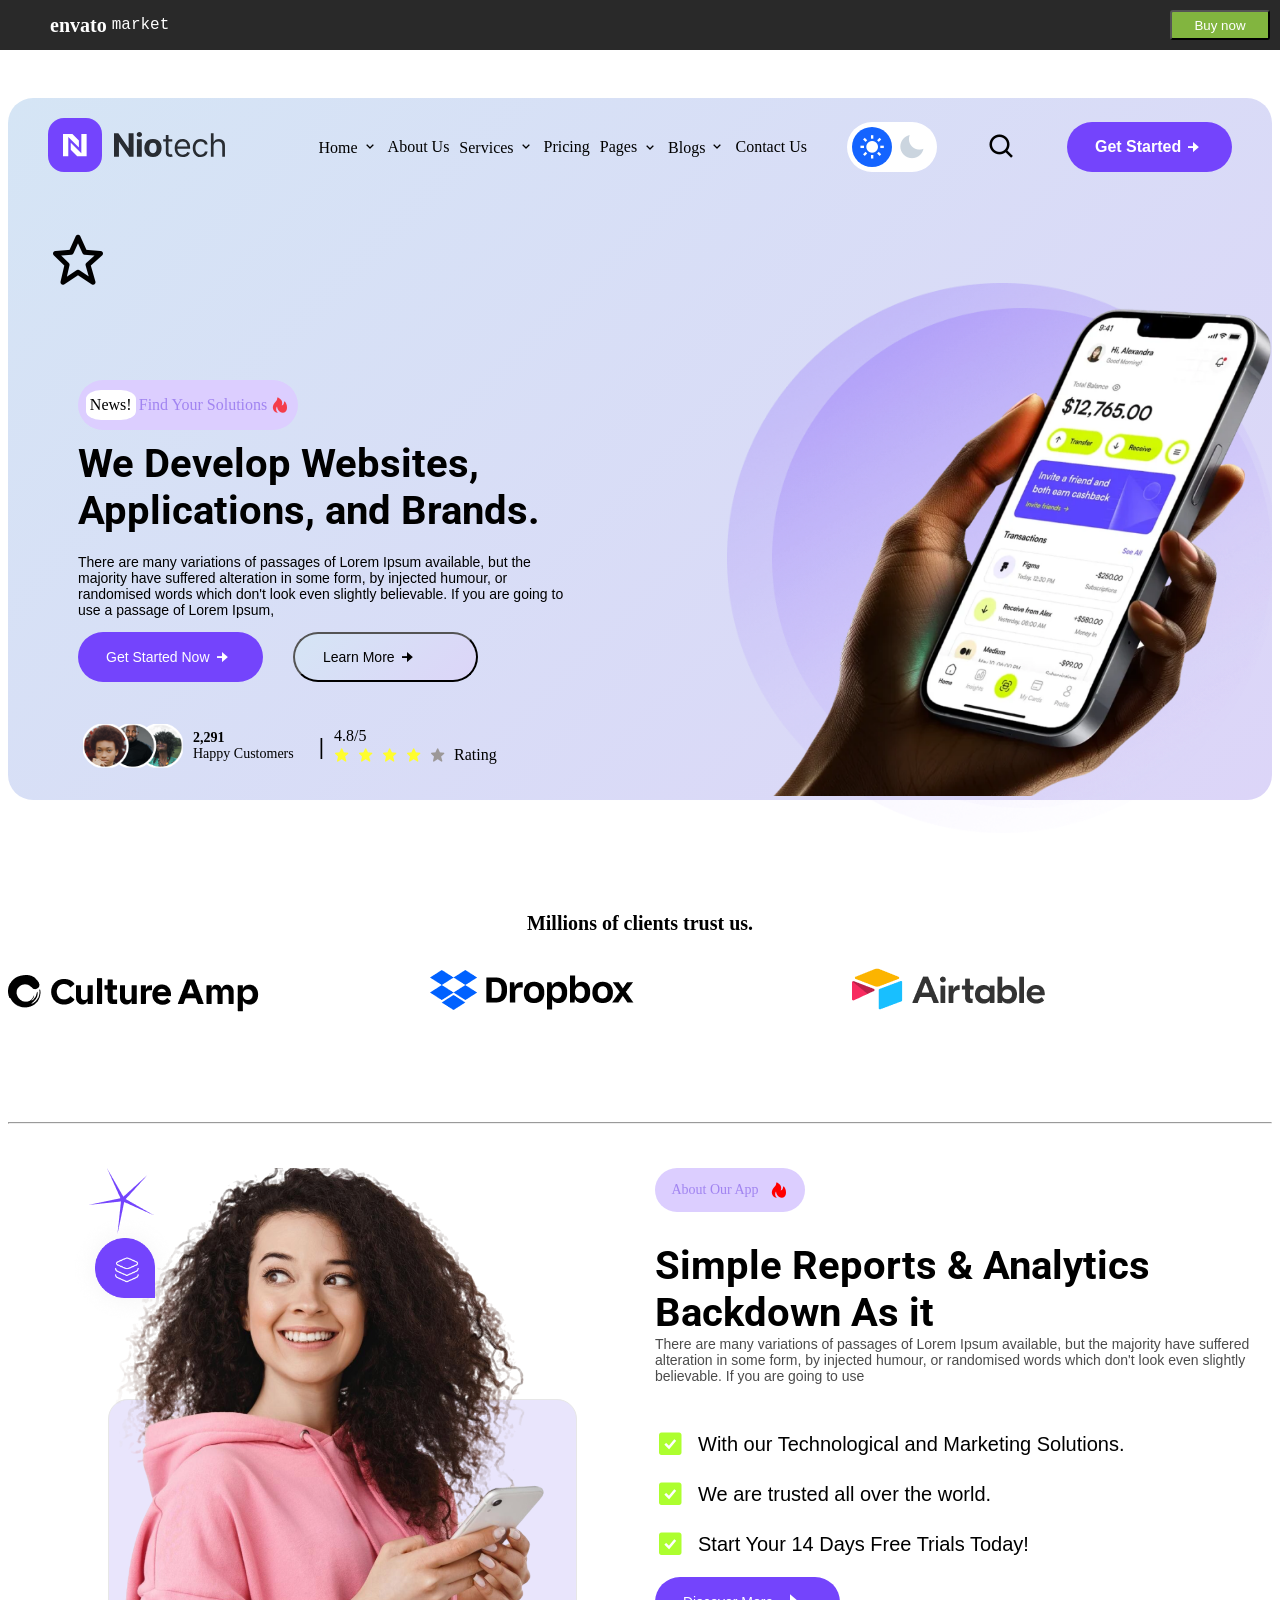
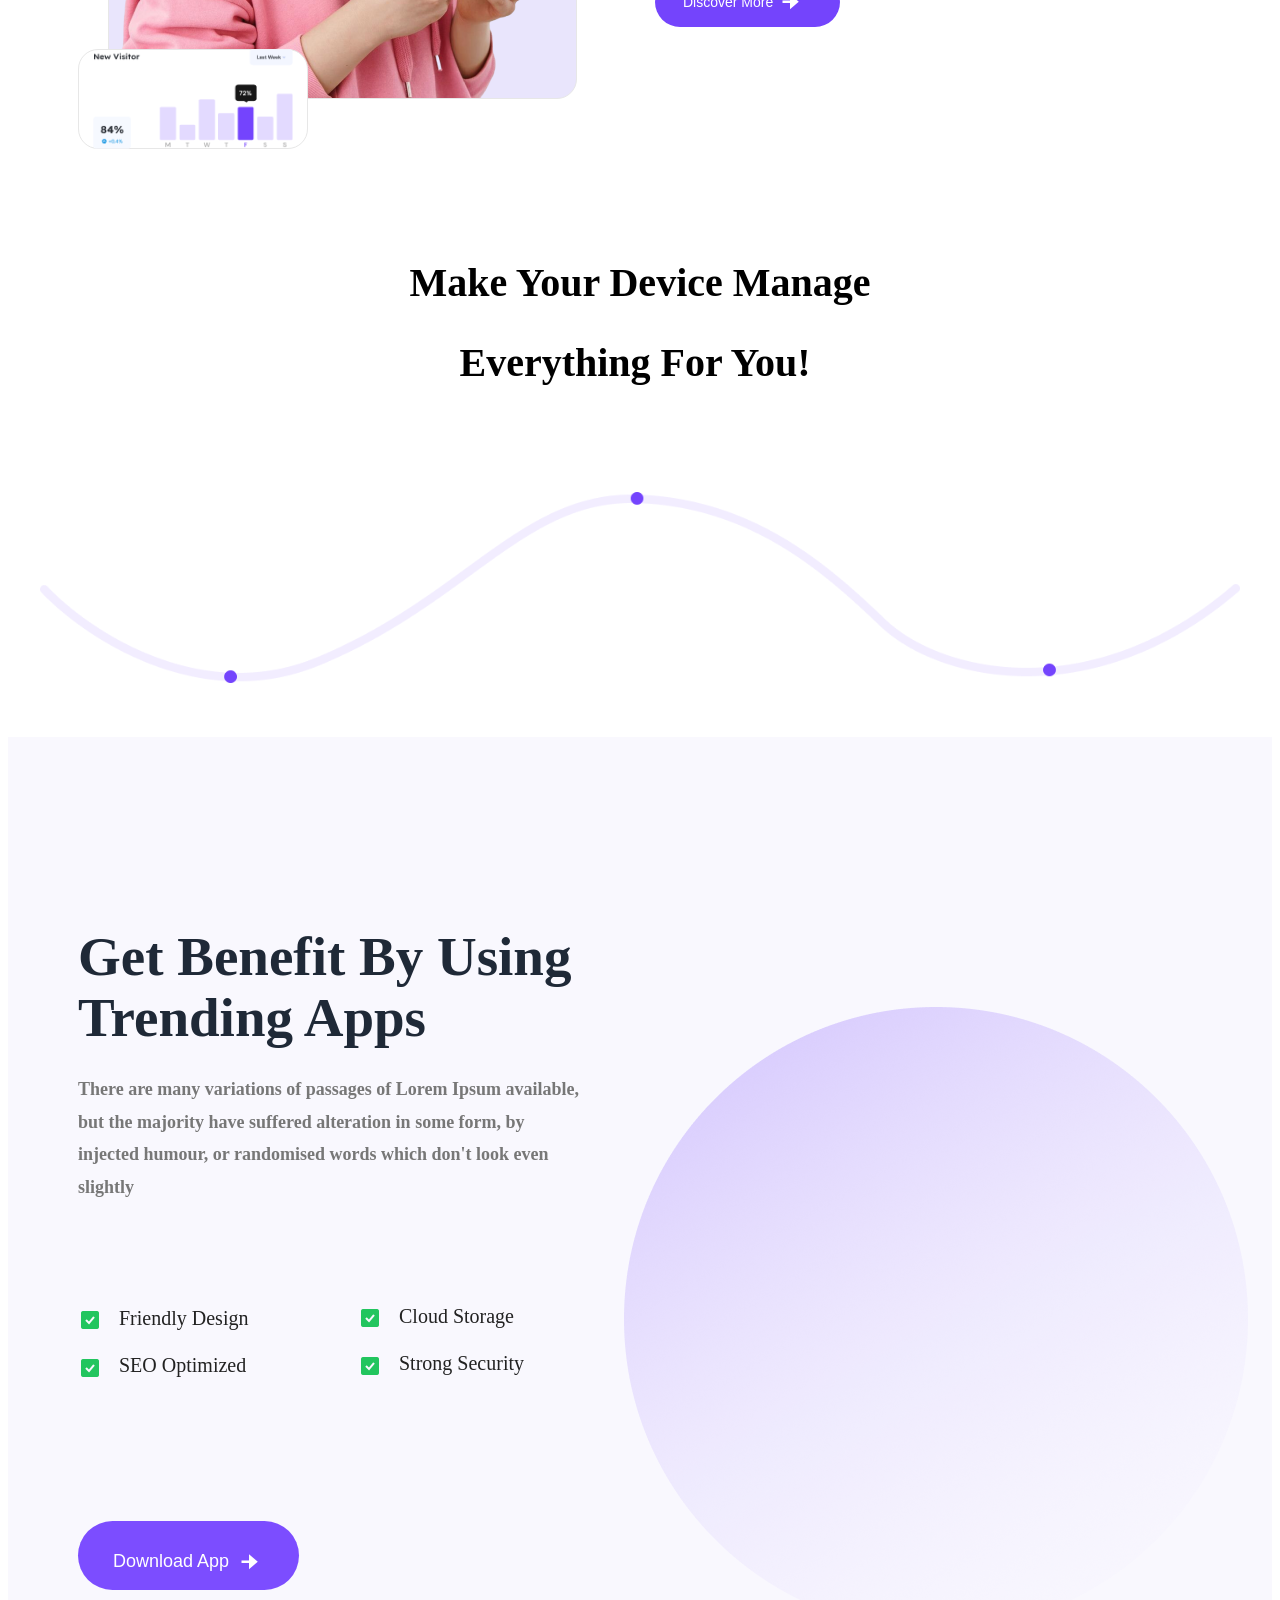
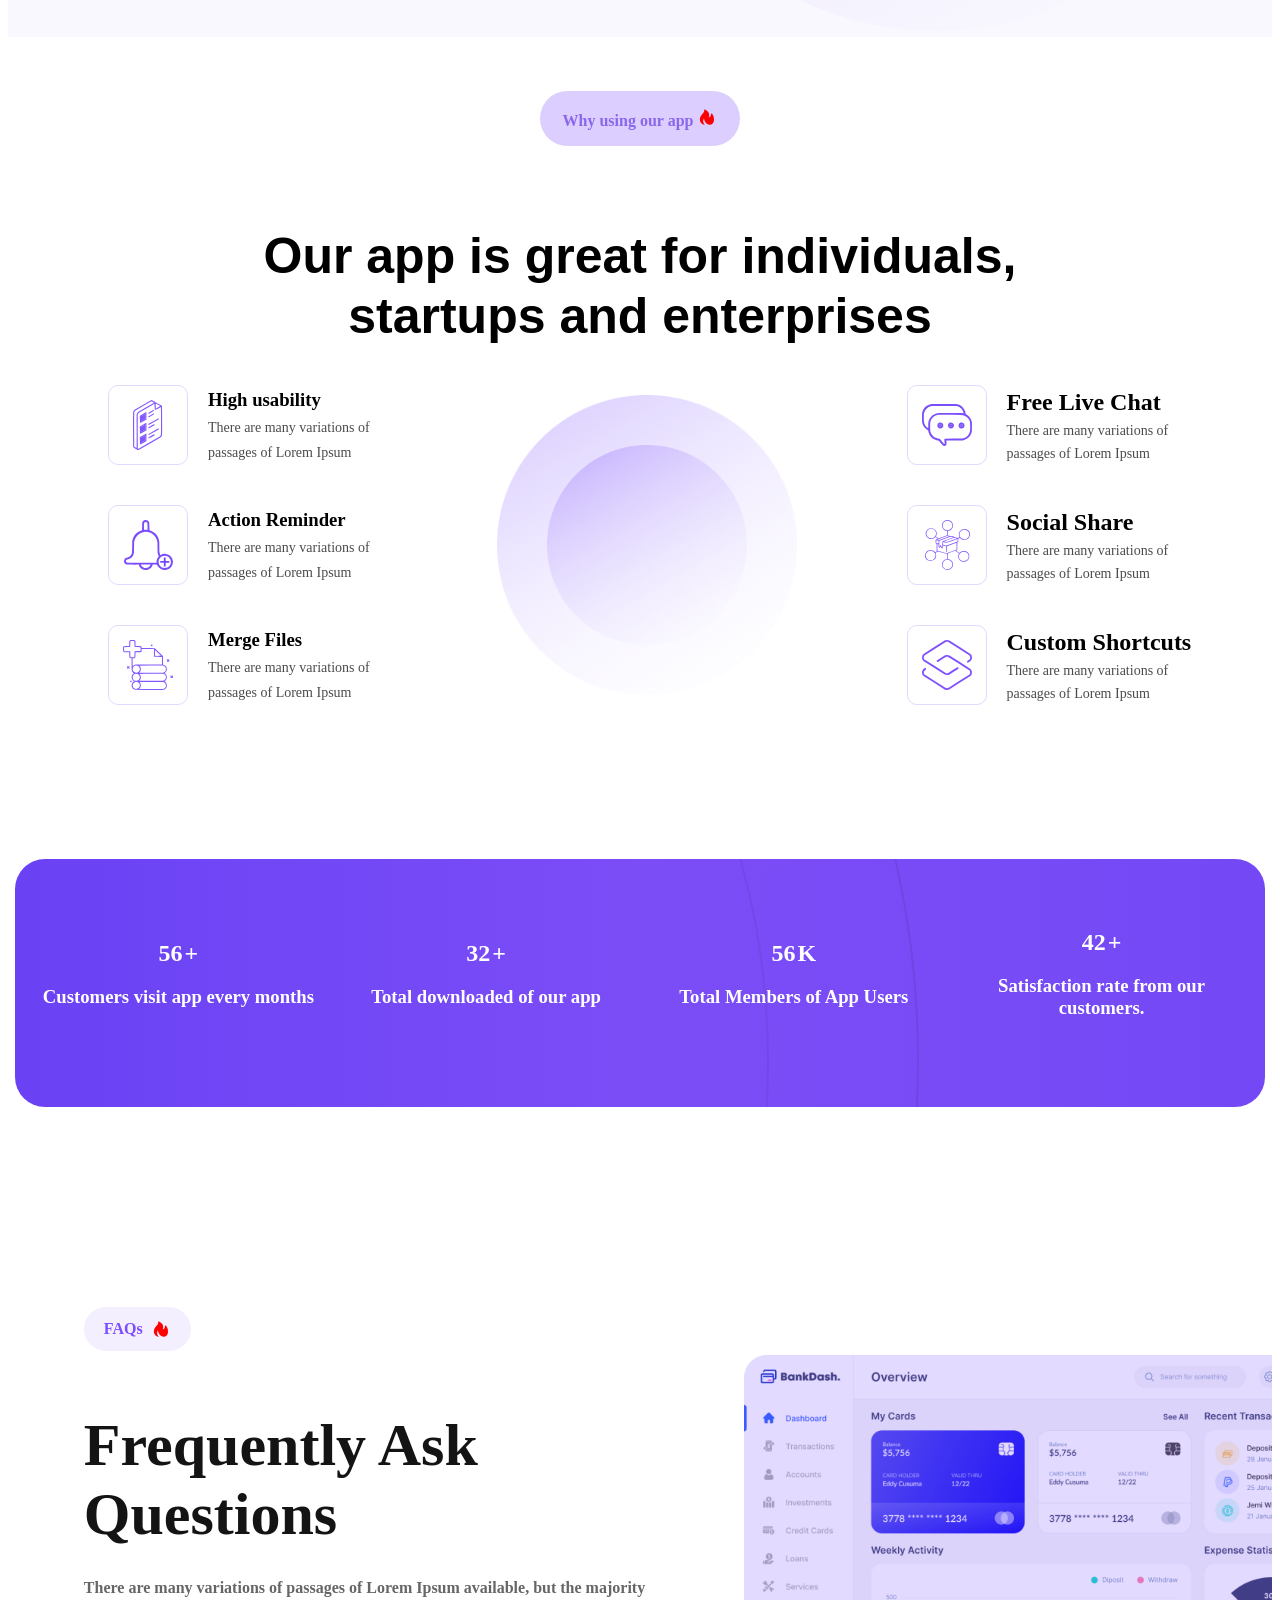
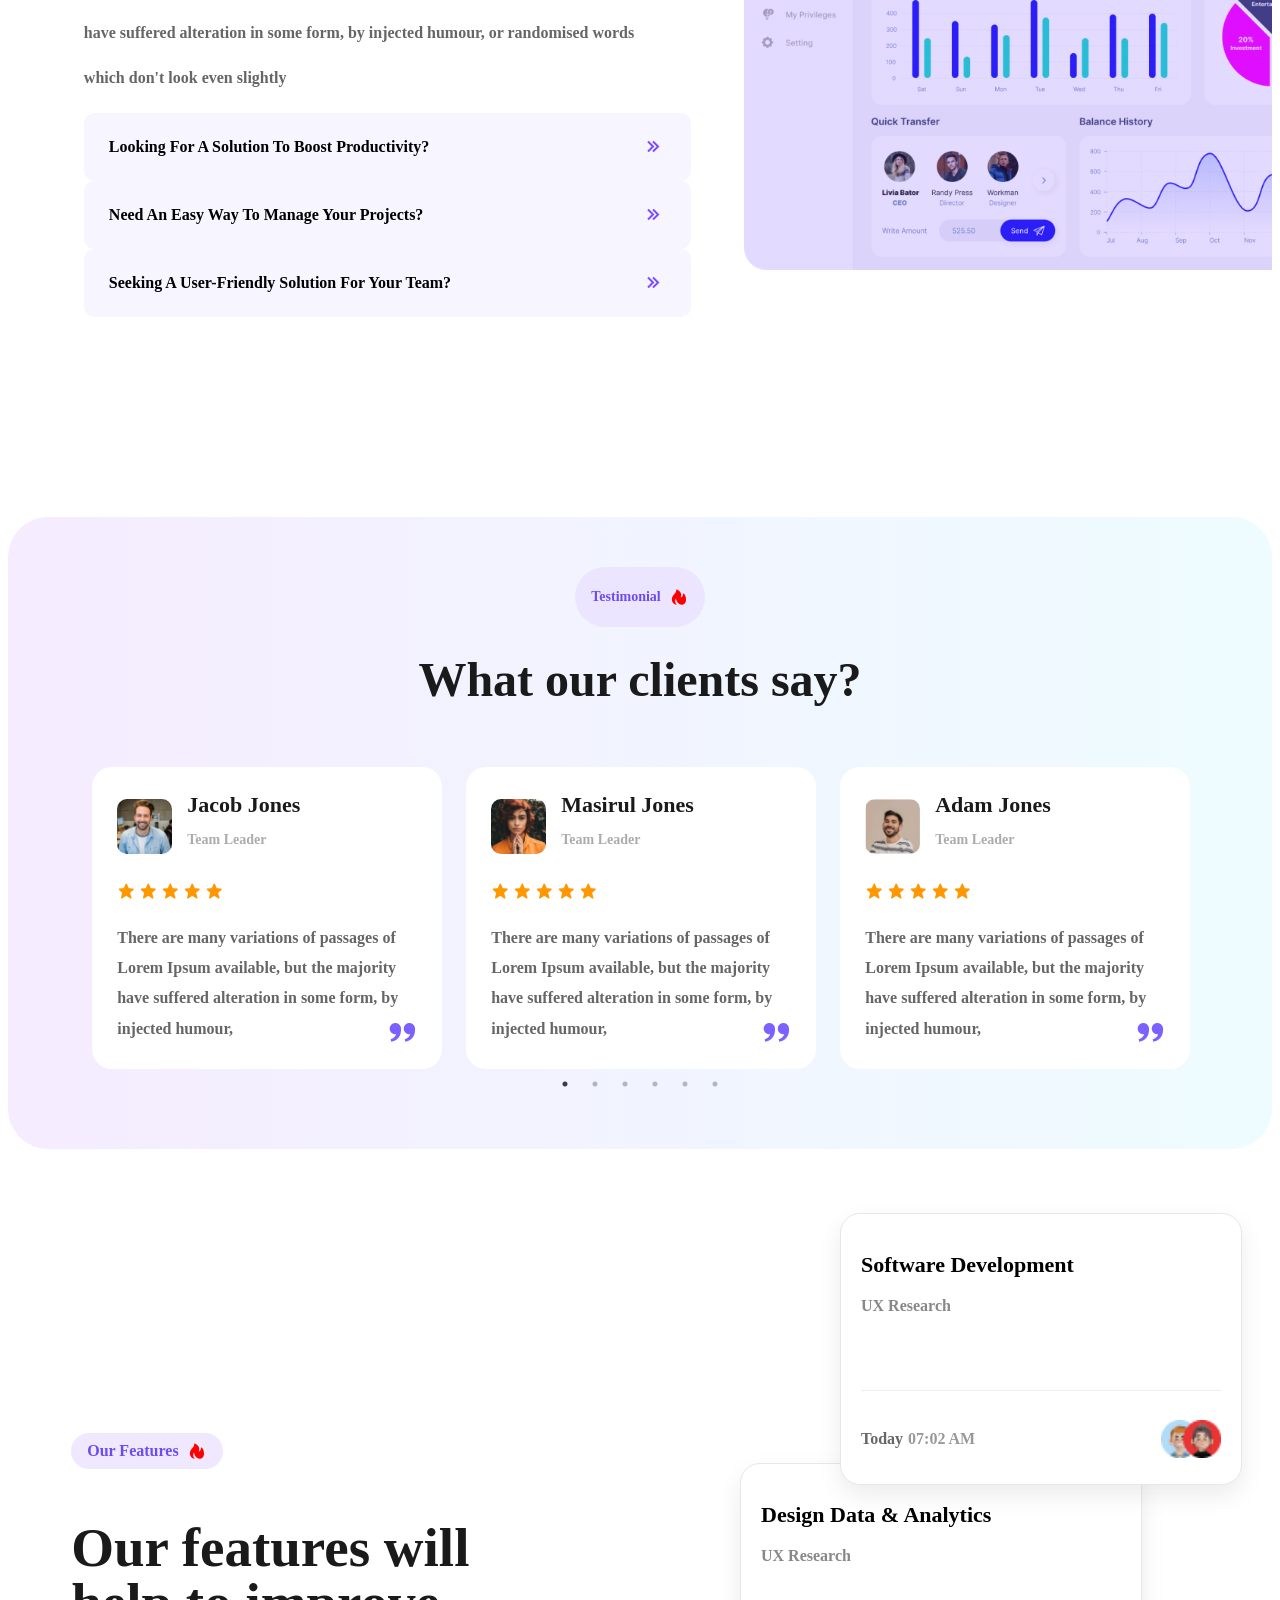
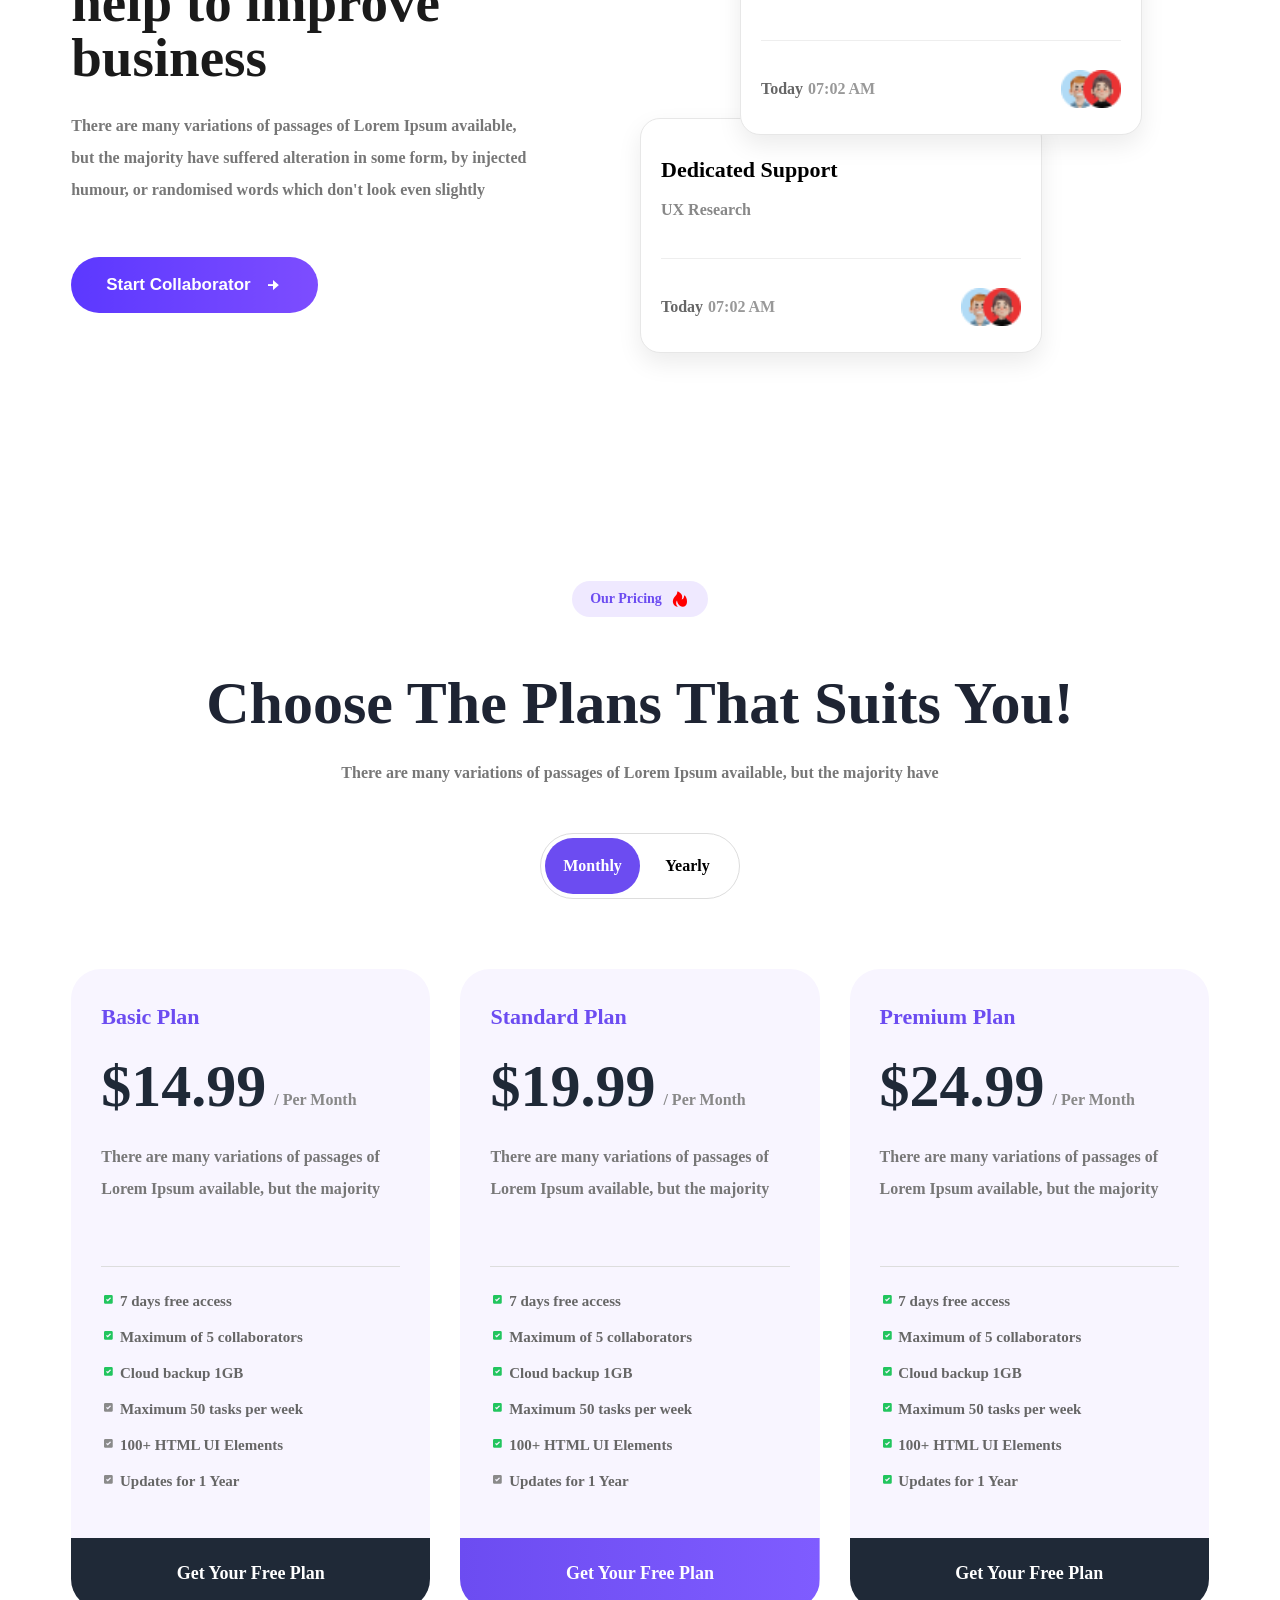
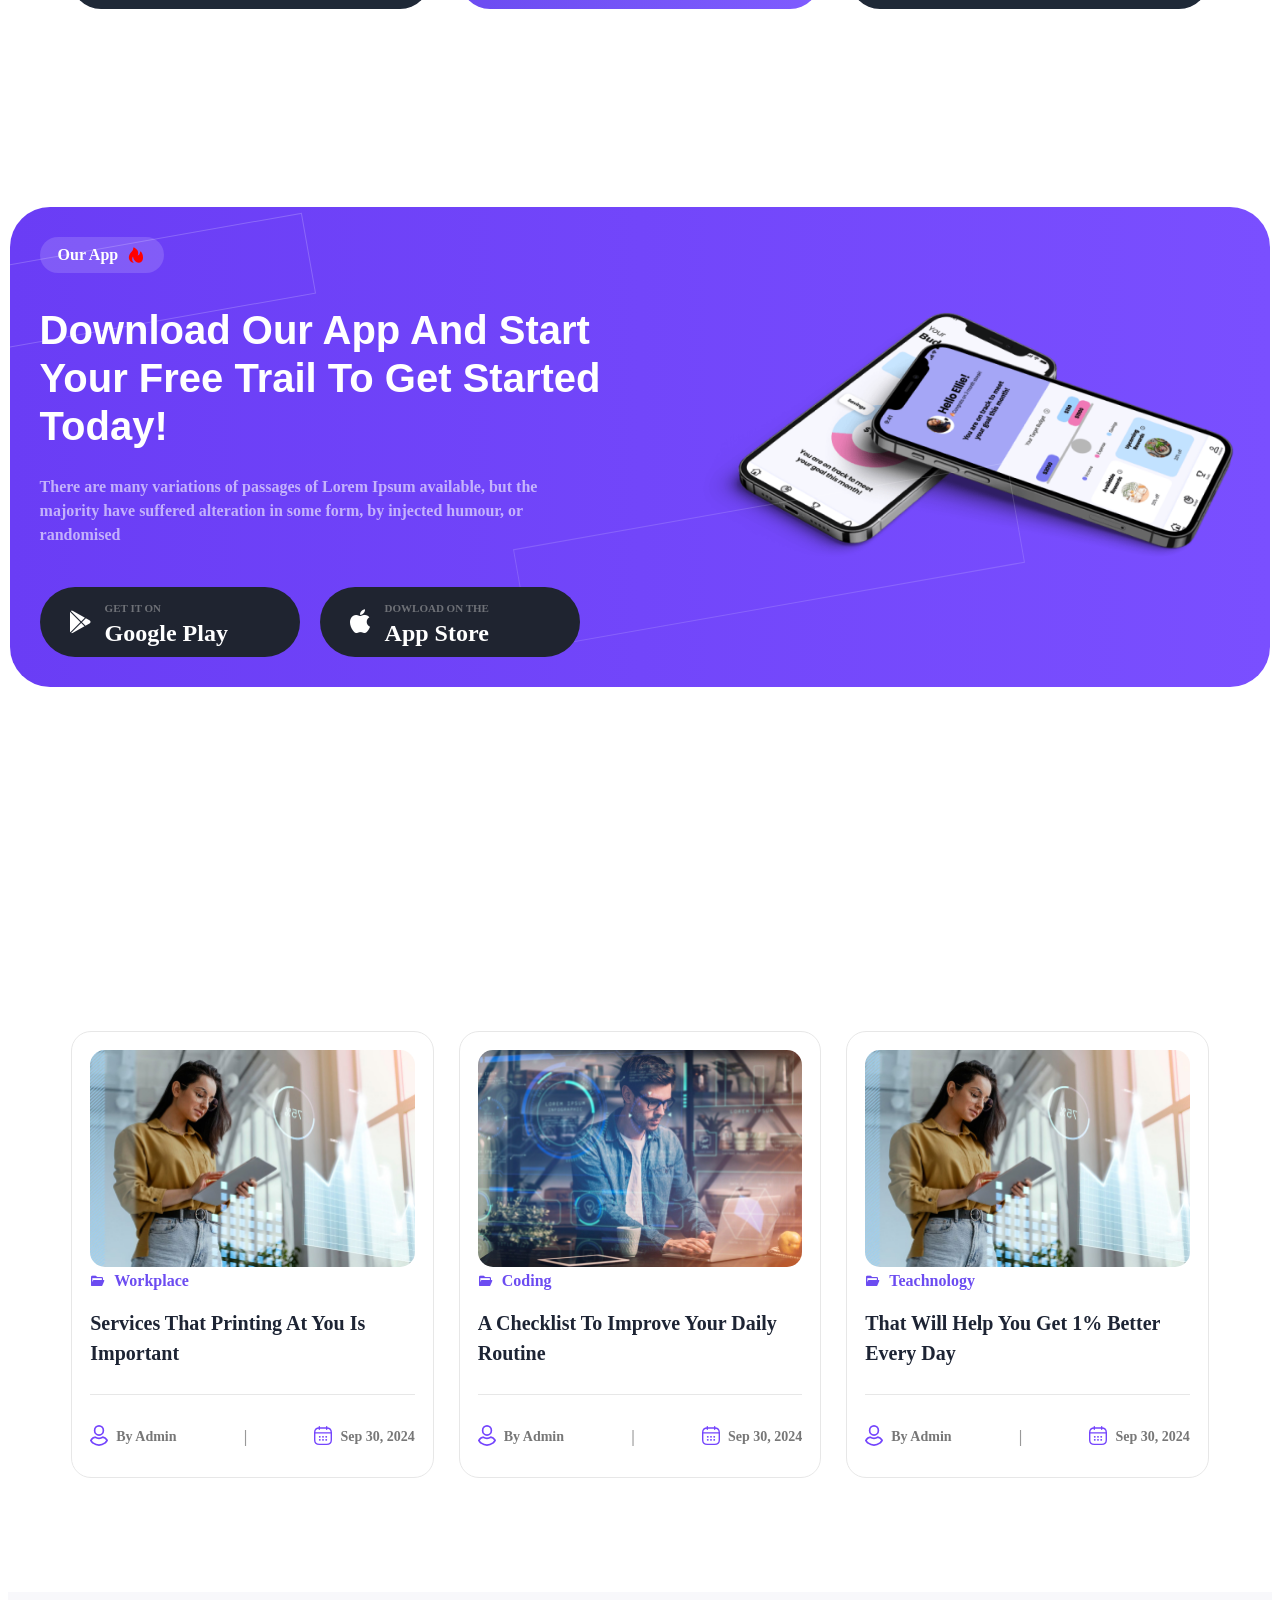
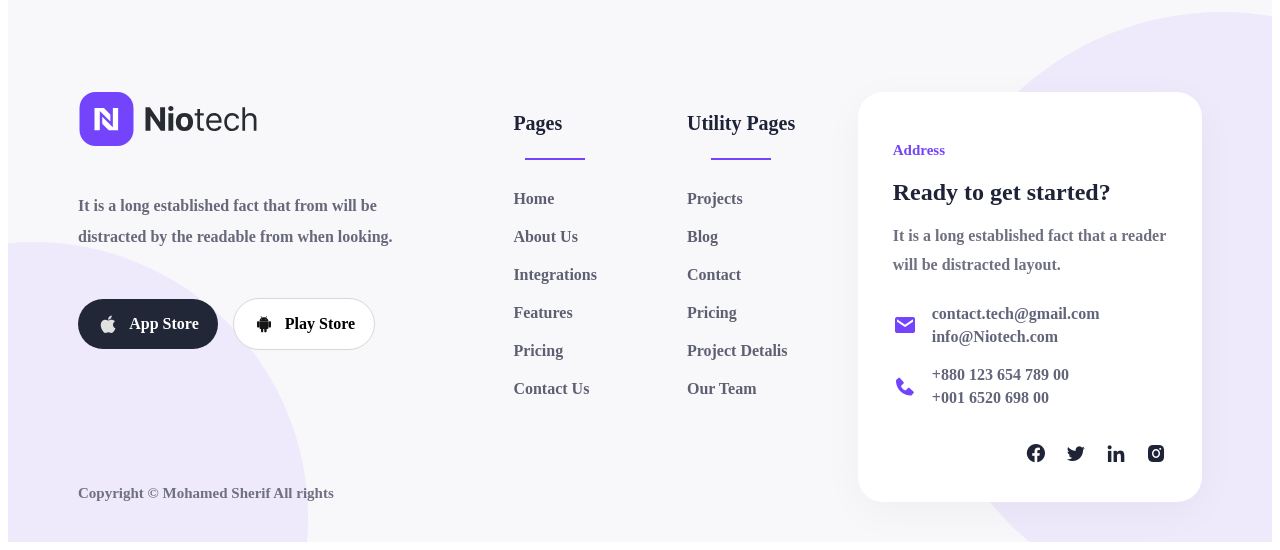
==== commit bf7e72ad: "Add files via upload" ====
--- a/index.html
+++ b/index.html
@@ -42,7 +42,7 @@
             </div>
             <div id="navlinks">
                 <div class="home-menu">
-                    <a href="">Home <i class='bx bx-chevron-down'></i></a>
+                    <a href="" id="main-home">Home <i class='bx bx-chevron-down'></i></a>
                     <div class="home-dropdown">
                         <div class="home-card">
                             <img src="picsjs/home-1.png" alt="">
@@ -70,20 +70,21 @@
                         </div>
                     </div>
                 </div>
-                <a href="">About Us</a>
+                <a href="" id="main-about">About Us</a>
                 <div class="service-menu">
-                    <a href="">Services <i class='bx bx-chevron-down'></i></a>
+                    <a href="service.html" id="servicee"
+                    class="main-service">Services <i class='bx bx-chevron-down'></i></a>
                     <div class="service-dropdown">
                         <div class="service-card">
                             <div class="purpletop"></div>
-                            <a href="service.html">Services</a>
-                            <a href="">Services Details</a>
-                        </div>
-                    </div>
-                </div>
-                <a href="pricing.html">Pricing</a>
+                            <a href="service.html" id="servicee2">Services</a>
+                            <a href="" id="servicee3">Services Details</a>
+                        </div>
+                    </div>
+                </div>
+                <a href="pricing.html" id="main-pricing">Pricing</a>
                 <div class="pages-menu">
-                    <a href="">Pages <i class='bx bx-chevron-down'></i></a>
+                    <a href="" id="main-page">Pages <i class='bx bx-chevron-down'></i></a>
                     <div class="pages-dropdown">
                         <div class="pages-card">
                             <div class="projects-menu">
@@ -110,23 +111,31 @@
                     </div>
                 </div>
                 <div class="blog-menu">
-                    <a href="">Blogs <i class='bx bx-chevron-down'></i></a>
+                    <a href="" id="main-blog">Blogs <i class='bx bx-chevron-down'></i></a>
                     <div class="blog-dropdown">
                         <div class="blog-card">
-                            <a href="">Blog</a>
+                            <a href="" id="blog1">Blog</a>
                             <hr>
-                            <a href="">Blog Standard</a>
+                            <a href="" id="blog2">Blog Standard</a>
                             <hr>
-                            <a href="">Blog Left Slidebar</a>
+                            <a href="" id="blog3">Blog Left Slidebar</a>
                             <hr>
-                            <a href="">Blog Detalis</a>
+                            <a href="" id="blog4">Blog Detalis</a>
                         </div>
                     </div>
 
                 </div>
-                <a href="">Contact Us</a>
+                <a href="" id="main-contact">Contact Us</a>
             </div>
             <div id="navsearch">
+                <div class="theme-toggle">
+                    <div class="theme-icon active" id="lightbtn">
+                        <i class='bx bxs-sun'></i>
+                    </div>
+                    <div class="theme-icon" id="darkbtn">
+                        <i class='bx bxs-moon' ></i>
+                    </div>
+                </div>
                 <i class='bx bx-search' ></i>
                 <button>Get Started <i class='bx bxs-right-arrow-alt' ></i></button>
             </div>
@@ -699,7 +708,7 @@
             </div>
         </div>
         <div id="monthly-chosse">
-            <div class="basic-plan">
+            <div class="basic-plan" data-aos="fade-right">
                 <div class="basic-h3">
                     <h3>Basic Plan</h3>
                 </div> 
@@ -723,7 +732,7 @@
                     <h2>Get Your Free Plan</h2>
                 </div>   
             </div>
-            <div class="standard-plan">
+            <div class="standard-plan" data-aos="fade-down">
                 <div class="standard-h3">
                     <h3>Standard Plan</h3>
                 </div> 
@@ -741,13 +750,13 @@
                     <p><i class='bx bxs-checkbox-checked green'></i> Cloud backup 1GB</p>
                     <p><i class='bx bxs-checkbox-checked green'></i> Maximum 50 tasks per week</p>
                     <p><i class='bx bxs-checkbox-checked green'></i>  100+ HTML UI Elements</p>
-                    <p><i class='bx bxs-checkbox-checked green'></i>  Updates for 1 Year</p>
+                    <p><i class='bx bxs-checkbox-checked gray'></i>  Updates for 1 Year</p>
                 </div>
                 <div id="standard-get">
                     <h2>Get Your Free Plan</h2>
                 </div>   
             </div>
-              <div class="premium-plan">
+              <div class="premium-plan"data-aos="fade-left">
                 <div class="premium-h3">
                     <h3>Premium Plan</h3>
                 </div> 
@@ -765,7 +774,7 @@
                     <p><i class='bx bxs-checkbox-checked green'></i> Cloud backup 1GB</p>
                     <p><i class='bx bxs-checkbox-checked green'></i> Maximum 50 tasks per week</p>
                     <p><i class='bx bxs-checkbox-checked green'></i>  100+ HTML UI Elements</p>
-                    <p><i class='bx bxs-checkbox-checked gray'></i>  Updates for 1 Year</p>
+                    <p><i class='bx bxs-checkbox-checked green'></i>  Updates for 1 Year</p>
                 </div>
                 <div id="premium-get">
                     <h2>Get Your Free Plan</h2>
@@ -773,7 +782,7 @@
             </div>
         </div>
         <div id="yearly-chosse">
-             <div class="basic-plan2">
+             <div class="basic-plan2" data-aos="fade-right">
                 <div class="basic-h32">
                     <h3>Basic Plan</h3>
                 </div> 
@@ -797,7 +806,7 @@
                     <h2>Get Your Free Plan</h2>
                 </div>   
             </div>
-            <div class="standard-plan2">
+            <div class="standard-plan2" data-aos="fade-down">
                 <div class="standard-h32">
                     <h3>Standard Plan</h3>
                 </div> 
@@ -815,13 +824,13 @@
                     <p><i class='bx bxs-checkbox-checked green'></i> Cloud backup 1GB</p>
                     <p><i class='bx bxs-checkbox-checked green'></i> Maximum 50 tasks per week</p>
                     <p><i class='bx bxs-checkbox-checked green'></i>  100+ HTML UI Elements</p>
-                    <p><i class='bx bxs-checkbox-checked green'></i>  Updates for 1 Year</p>
+                    <p><i class='bx bxs-checkbox-checked gray'></i>  Updates for 1 Year</p>
                 </div>
                 <div id="standard-get2">
                     <h2 class="purple">Get Your Free Plan</h2>
                 </div>   
             </div>
-              <div class="premium-plan2">
+              <div class="premium-plan2" data-aos="fade-left">
                 <div class="premium-h32">
                     <h3>Premium Plan</h3>
                 </div> 
@@ -839,7 +848,7 @@
                     <p><i class='bx bxs-checkbox-checked green'></i> Cloud backup 1GB</p>
                     <p><i class='bx bxs-checkbox-checked green'></i> Maximum 50 tasks per week</p>
                     <p><i class='bx bxs-checkbox-checked green'></i>  100+ HTML UI Elements</p>
-                    <p><i class='bx bxs-checkbox-checked gray'></i>  Updates for 1 Year</p>
+                    <p><i class='bx bxs-checkbox-checked green'></i>  Updates for 1 Year</p>
                 </div>
                 <div id="premium-get2">
                     <h2>Get Your Free Plan</h2>
--- a/style.css
+++ b/style.css
@@ -4,7 +4,105 @@
     overflow-x: hidden;
 }
 
-
+body.dark{
+    background-color: #222;
+    
+}
+body.dark #appadvan{
+    background-color: #222;
+}
+body.dark #test{
+    background: #2d2d2d;
+    
+}
+body.dark .clientsay,
+body.dark .feat-box,
+body.dark footer,
+body.dark #firstSection.fixed{
+    background: #333333;
+    
+}
+
+body.dark .home-dropdown,
+body.dark .service-dropdown,
+body.dark .pages-dropdown,
+body.dark .blog-dropdown,
+body.dark .projects-dropdown,
+body.dark .team-dropdown{
+    background-color: #333333;
+    box-shadow: 0 10px 30px white;
+
+}
+body.dark #projects,
+body.dark #team,
+body.dark #faqs{
+    background-color: #333333;
+
+}
+body.dark #projects:hover{
+    background: #f8f6ff;
+
+}
+body.dark .home-card{
+    box-shadow: 0 5px 15px #d9d9d9;
+}
+body.dark .faq-question,
+body.dark .faq-answer,
+body.dark #right-footer{
+    background-color: #2f2f2f;
+}
+
+body.dark #clientp,
+body.dark #aboutapp,
+body.dark #howwork,
+body.dark #whyusing,
+body.dark #appadvan-p,
+body.dark #faqs-p p,
+body.dark #faqs-p h1,
+body.dark .faq-question p,
+body.dark #test-p h1,
+body.dark .say-info h3,
+body.dark #feat-p h1,
+body.dark #box-p h2,
+body.dark #pricing-p h1,
+body.dark #blog-p h1,
+body.dark #right-p h2,
+body.dark #servicee2,
+body.dark #servicee3,
+body.dark #blog1,
+body.dark #blog2,
+body.dark #blog3,
+body.dark #blog4,
+body.dark #firstSection.fixed #main-home,
+body.dark #firstSection.fixed .main-service,
+body.dark #firstSection.fixed #main-about,
+body.dark #firstSection.fixed #main-pricing,
+body.dark #firstSection.fixed #main-page,
+body.dark #firstSection.fixed #main-blog,
+body.dark #firstSection.fixed #main-contact,
+body.dark #appadvan-p h1
+{
+    color: white;
+    
+}
+body.dark .say-info p{
+    color: white;
+}
+body.dark .faq-answer p,
+body.dark .say-p2,
+body.dark #feat-p p,
+body.dark #box-p p,
+body.dark #box-time p,
+body.dark #box-time span,
+body.dark #pricing-p p ,
+body.dark #checkappadvan-1 p,
+body.dark #checkappadvan-2 p{
+    color: #d9d9d9 ; 
+}
+body.dark #right-p p,
+body.dark #appadvan-p span {
+    color: #ffffffb3;
+}
 header{
     position: fixed;
     top: 0;
@@ -164,6 +262,42 @@
 #navsearch .bx-search{
     font-size: 30px;
 }
+
+
+#navsearch .theme-toggle{
+    width: 80px;
+    height: 40px;
+    margin-left: 40px;
+    margin-right: 0;
+    background-color: white;
+    border-radius: 50px;
+    display: flex;
+    align-items: center;
+    padding: 5px;
+    cursor: pointer;
+}
+
+
+#navsearch .theme-icon{
+    width:40px;
+    height: 40px;
+    border-radius: 50%;
+    display: flex;
+    align-items: center;
+    justify-content: center;
+    font-size: 28px;
+    color: #cbd5df;
+
+    transition: 0.3s;
+}
+
+#navsearch .theme-icon.active{
+    background-color: #1464ff;
+    color: white;
+}
+
+
+
 .bxs-right-arrow-alt{
     font-size: 20px;
 }
@@ -959,6 +1093,8 @@
 }
 
 
+
+
 .service-menu{
     position: relative;
 }
@@ -998,10 +1134,10 @@
     transform: translateY(0);
 }
 .service-card{
-    padding-top: 15px;
+    padding-top: 10px;
     display: flex;
     flex-direction: column;
-    gap: 4px;
+    gap: 10px;
 }
 .service-card a{
     text-decoration: none;
@@ -1018,7 +1154,7 @@
 
 
 
-/* Pages Menu */
+
 .pages-menu{
     position: relative;
 }
@@ -1029,7 +1165,7 @@
     gap: 5px;
 }
 
-/* First Dropdown */
+
 .pages-dropdown{
     position: absolute;
     top: 25px;
@@ -1111,7 +1247,7 @@
 }
 
 #projects{
-    background: #f8f6ff;
+    /* background: #f8f6ff; */
     color: #6a5cff;
 }
 
@@ -2940,7 +3076,7 @@
 
 
 
-.say-p2{
+.say-p2 {
     color: #666;
     line-height: 1.9;
     font-size: 16px;
@@ -4367,6 +4503,72 @@
 /* <---------------end footer ------------->*/
 
 /* <---------------start service-1 page ------------->*/
+
+body.dark .servicethumb,
+body.dark .best,
+body.dark .learn{
+    background: #333333;
+}
+body.dark .best-icpns i,
+body.dark .front-end-choose div,
+body.dark .back-end-choose div{
+    background: #1a1a1a;
+}
+body.dark .best-icpns i:hover{
+    background: #6c63ff;
+    color: white;
+}
+body.dark .best-card-p h2:hover{
+    color: #7b4dff;
+}
+body.dark .card-best ,
+body.dark .front-end-choose,
+body.dark .back-end-choose{
+    background: #222222;
+}
+body.dark .servicethumb-p h1,
+body.dark .top1  a,
+body.dark .top2  a,
+body.dark .top3  a,
+body.dark .down1 a,
+body.dark .down2 a,
+body.dark .down3 a,
+body.dark .best-p h2,
+body.dark .best-card-p h2,
+body.dark .learning-p h2,
+body.dark #html,
+body.dark #css p,
+body.dark #sass p,
+body.dark #js p,
+body.dark #react p,
+body.dark #script p,
+body.dark #next-font p,
+body.dark #lara p,
+body.dark #word p,
+body.dark #python p,
+body.dark #c p,
+body.dark #node p,
+body.dark #mon p,
+body.dark #next-back p
+{
+    color: white;
+}
+body.dark .sevice-2 a:hover {
+    color: #7b4dff;             
+}
+body.dark .servicethumb-p p,
+body.dark .top1  p,
+body.dark .top2  p,
+body.dark .top3  p,
+body.dark .down1 p,
+body.dark .down2 p,
+body.dark .down3 p{
+    color: #ffffff99;
+}
+body.dark .best-card-p p{
+    color: #ffffffb3;
+}
+
 .secondsection-service{
     position: relative;
 
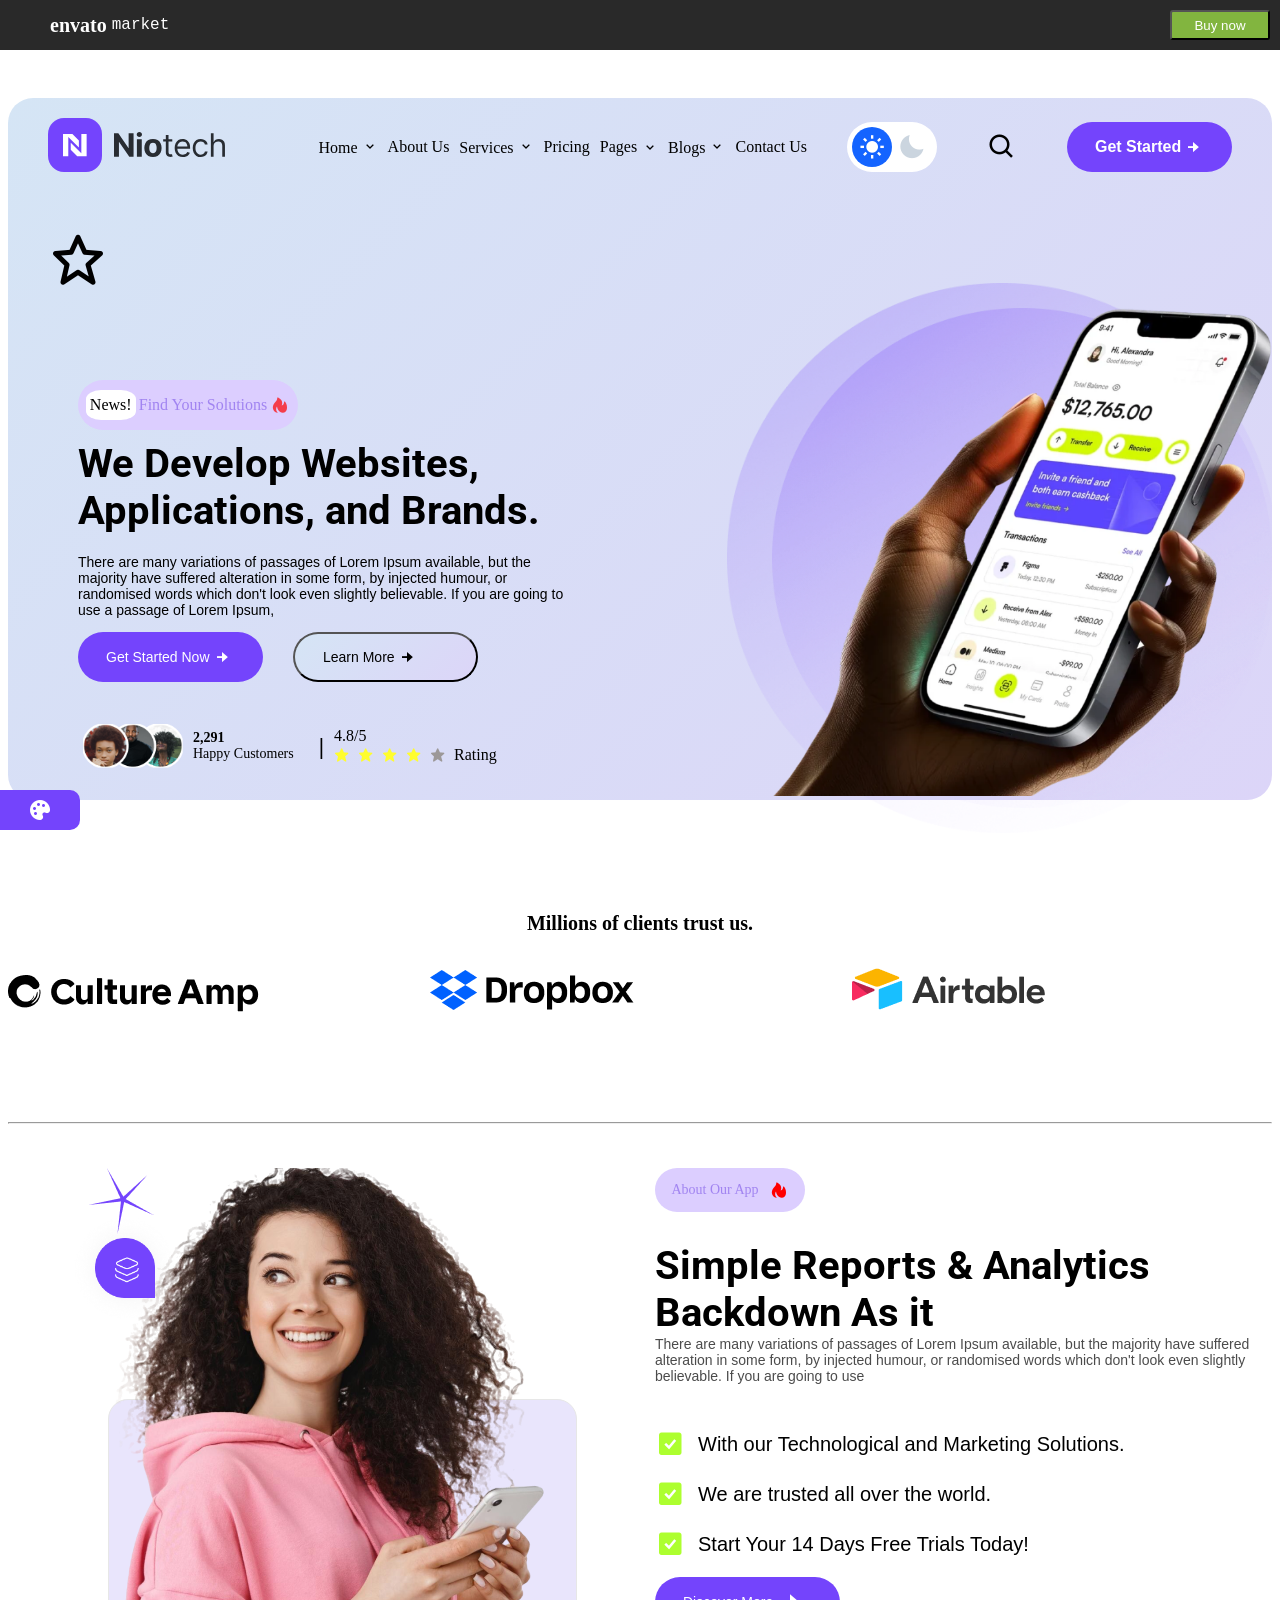
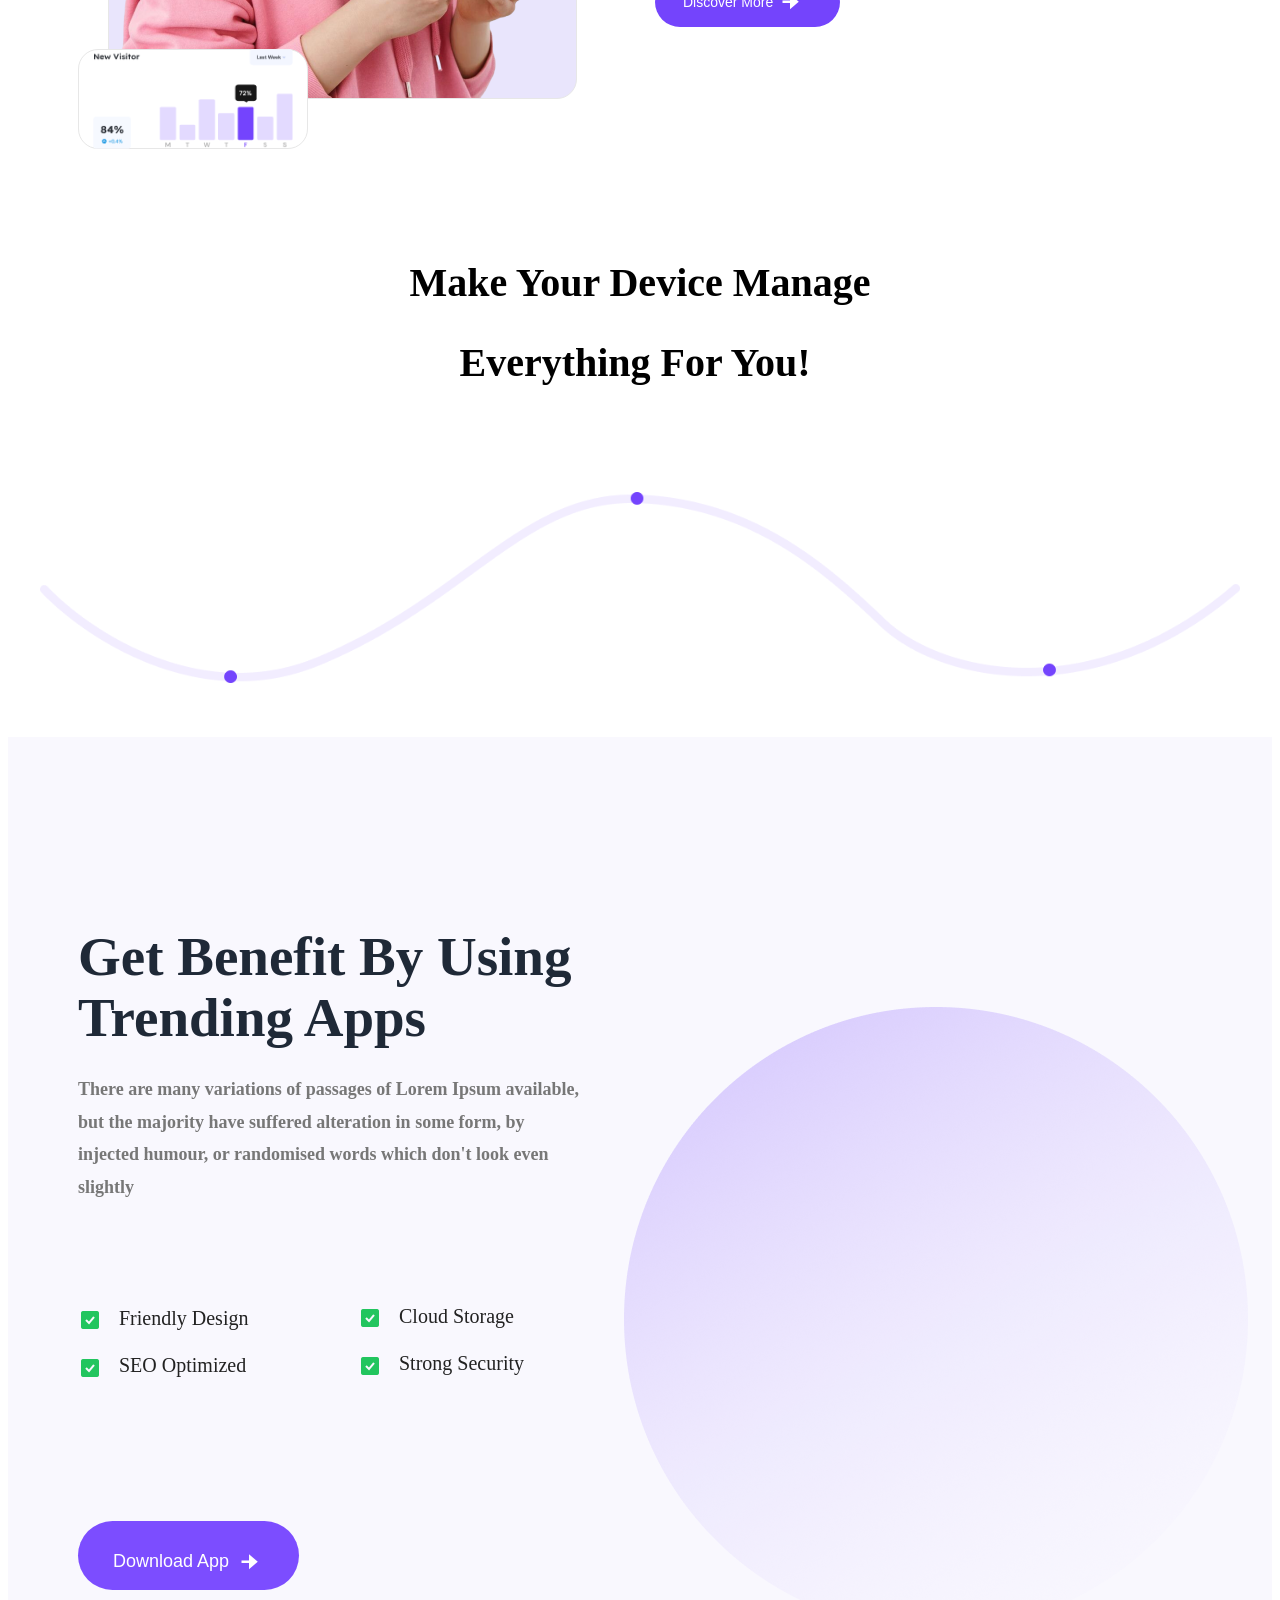
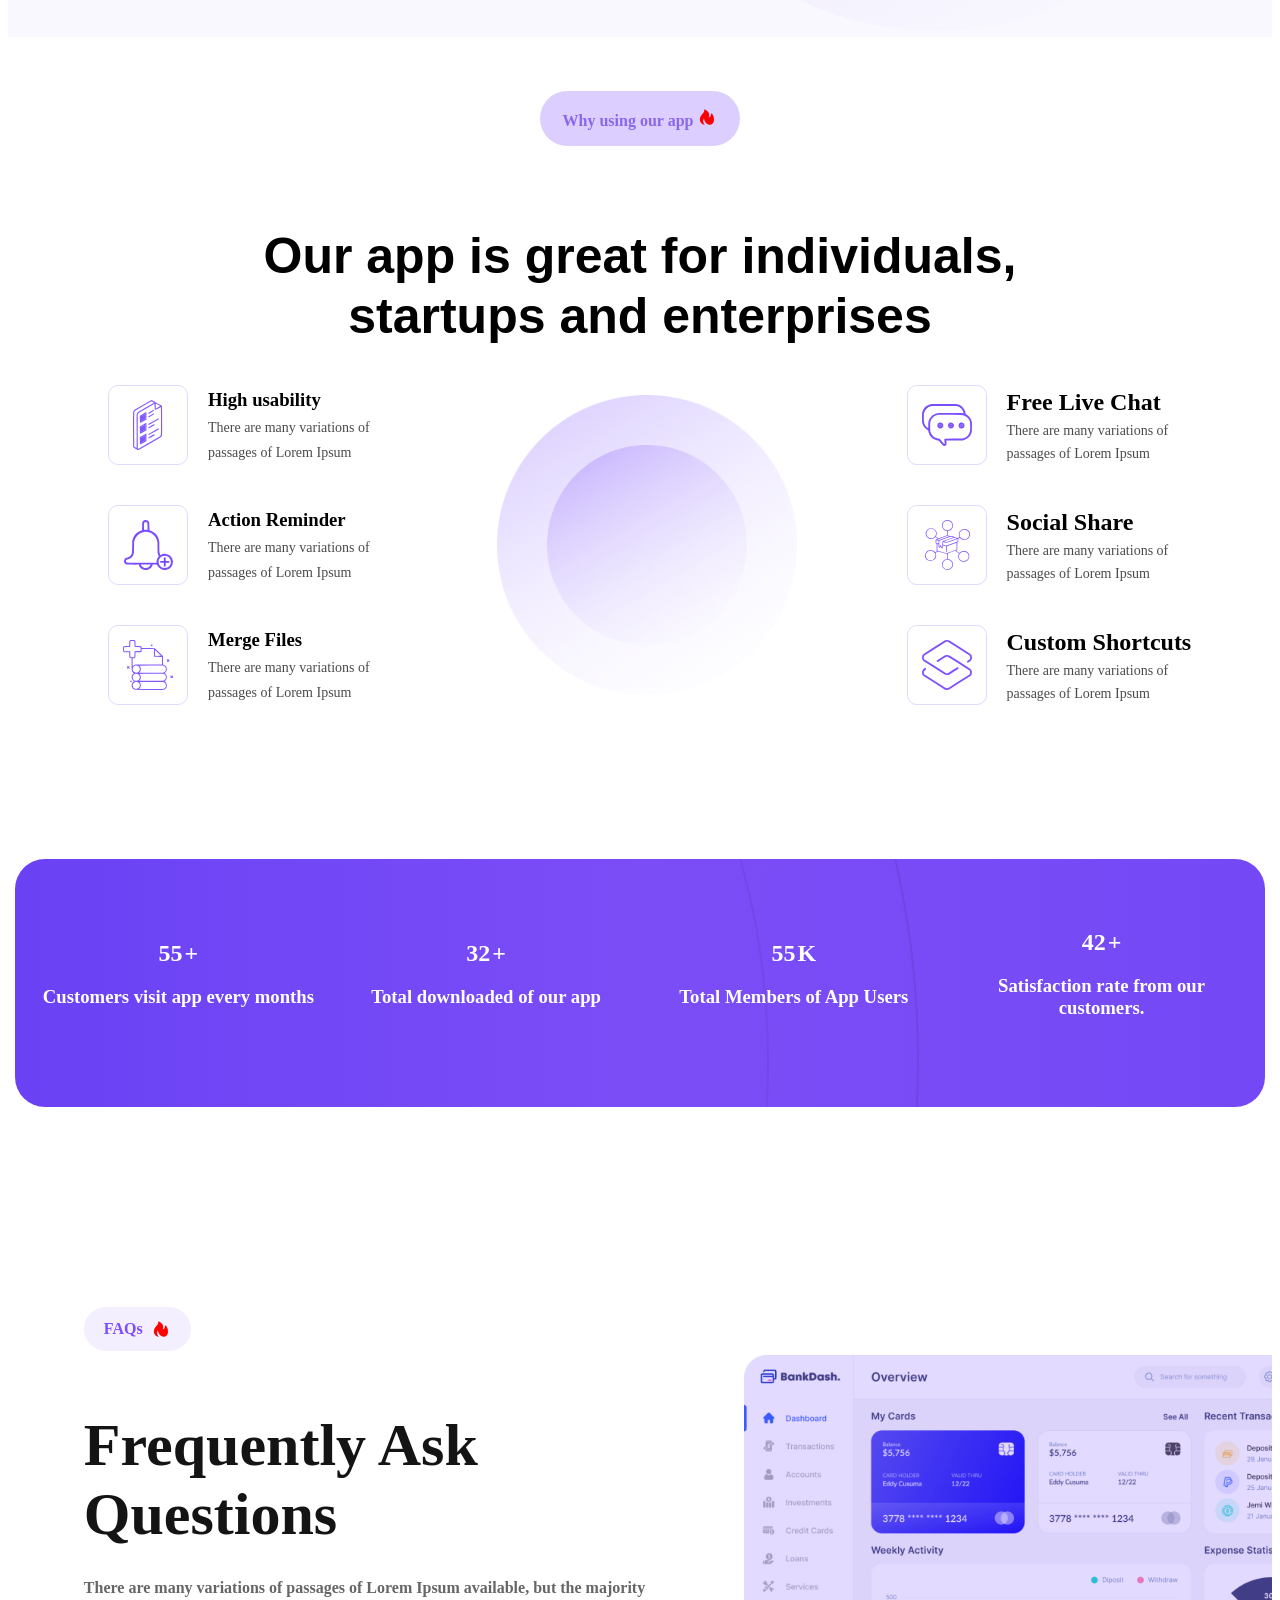
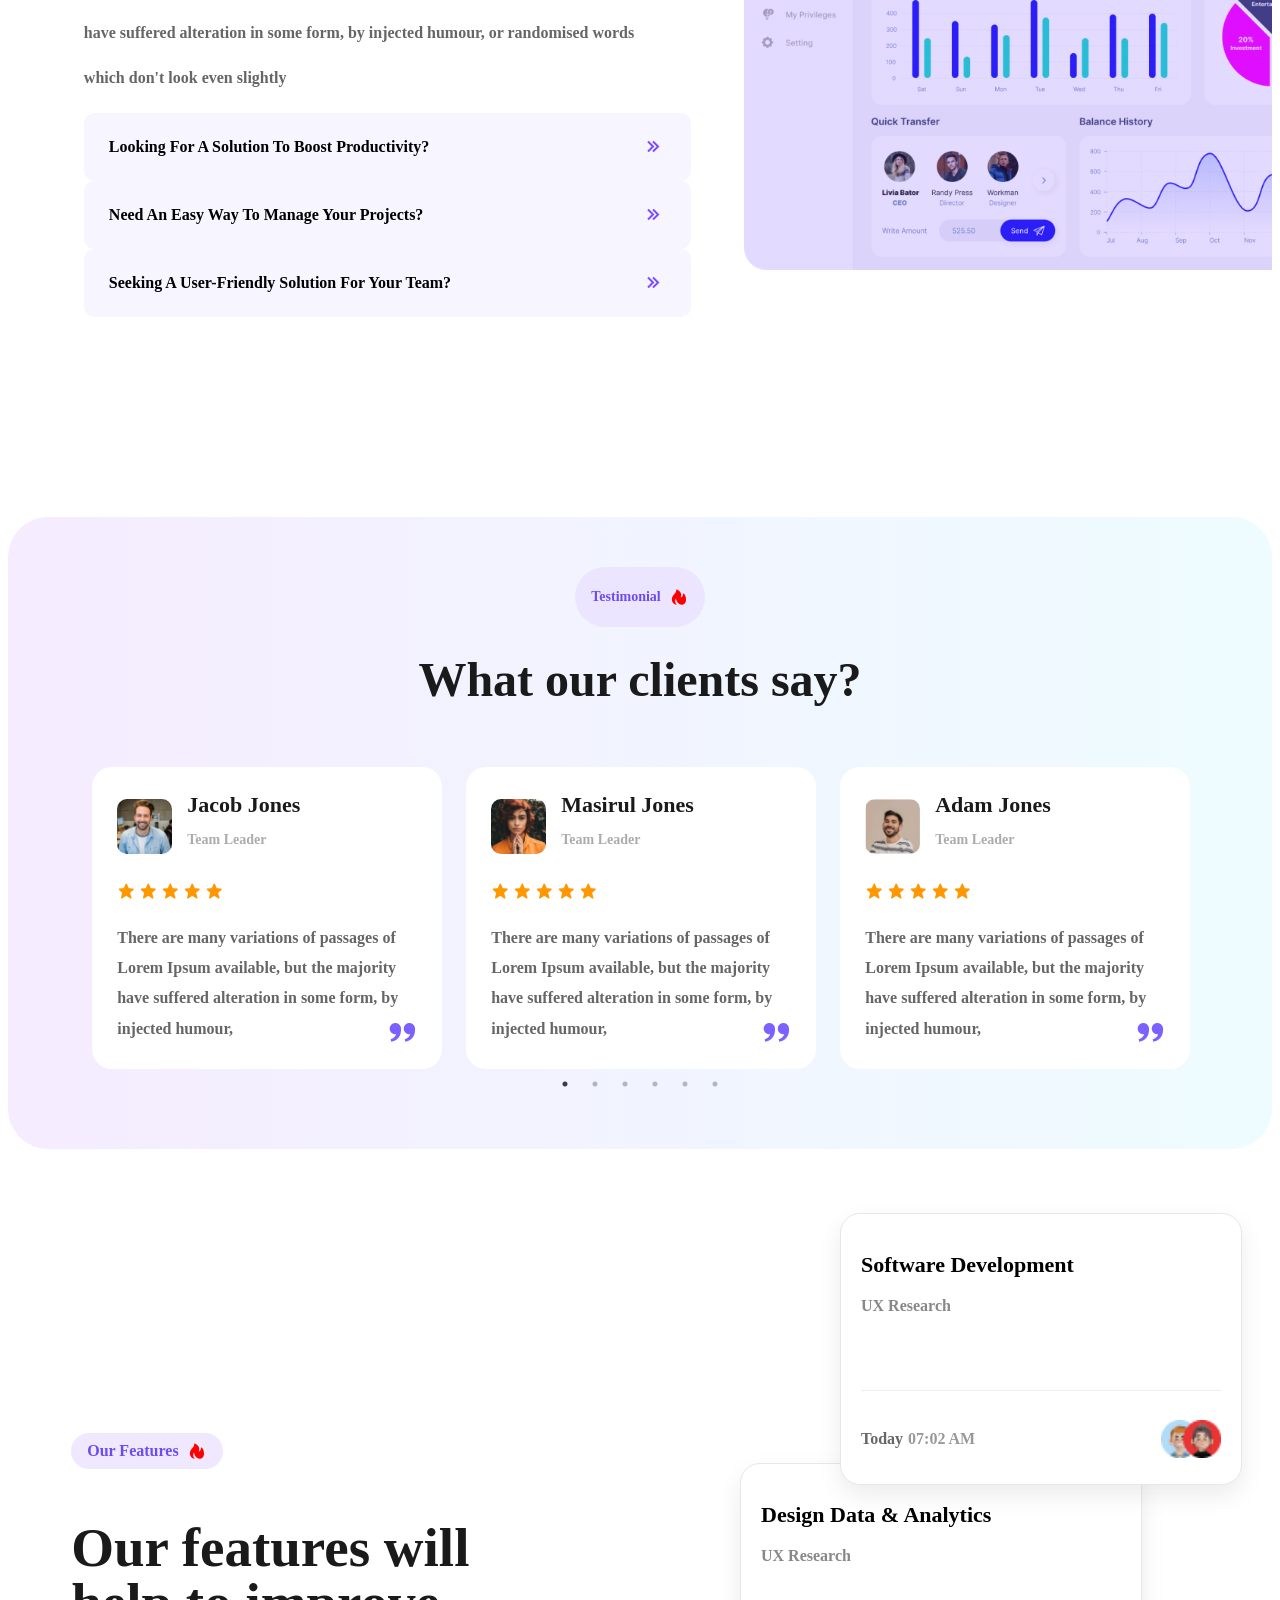
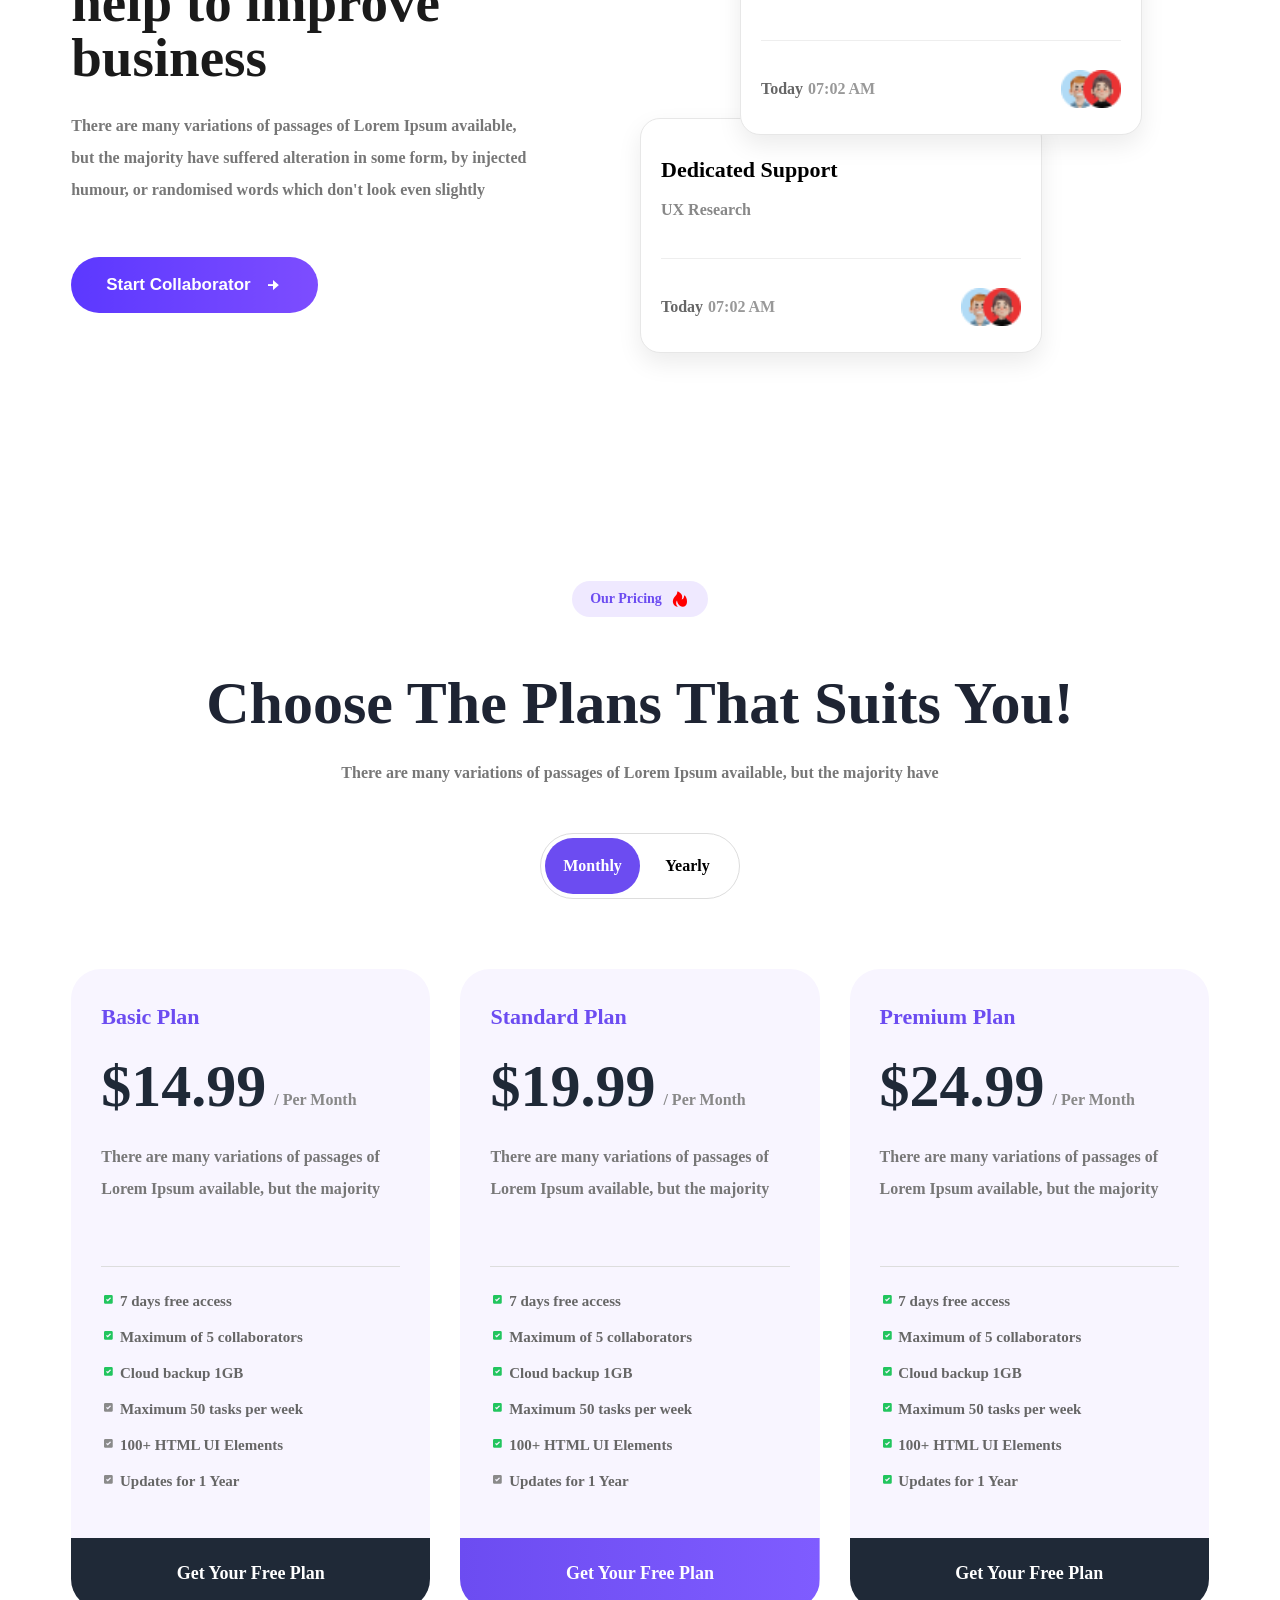
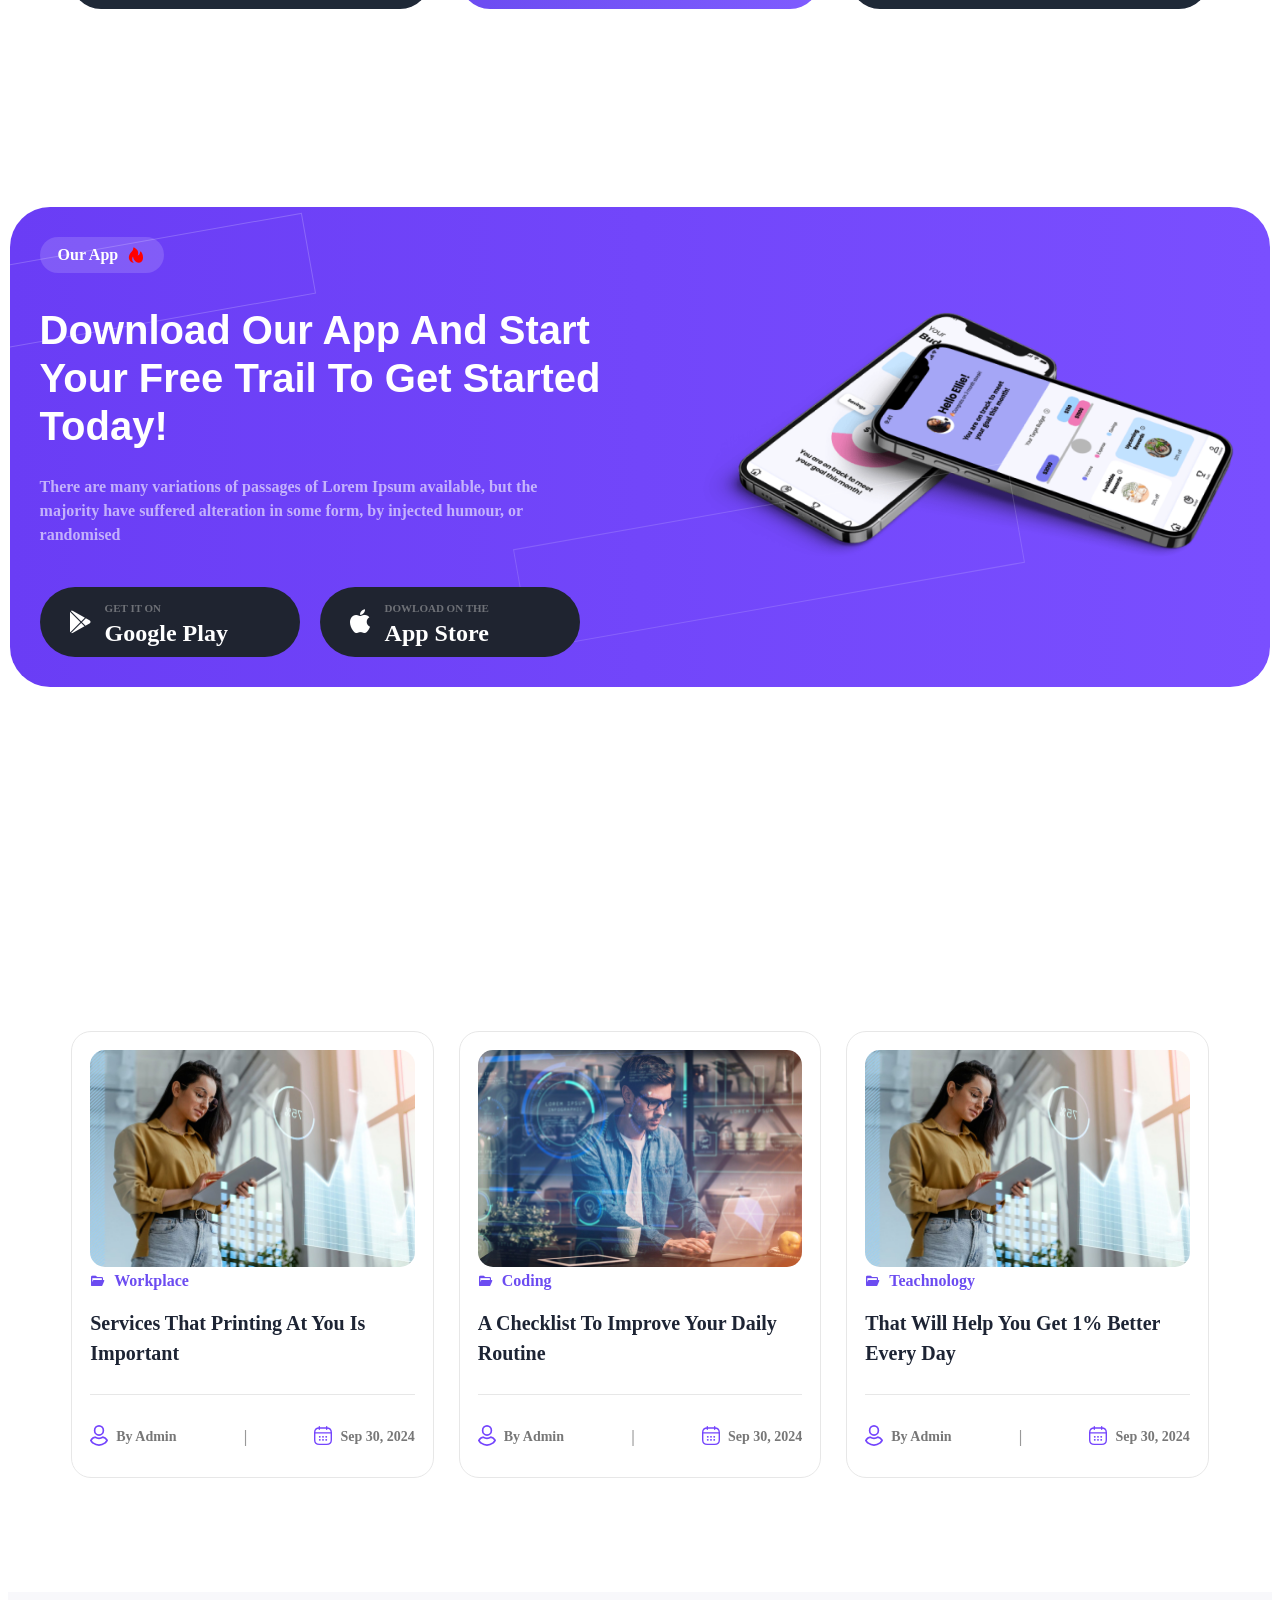
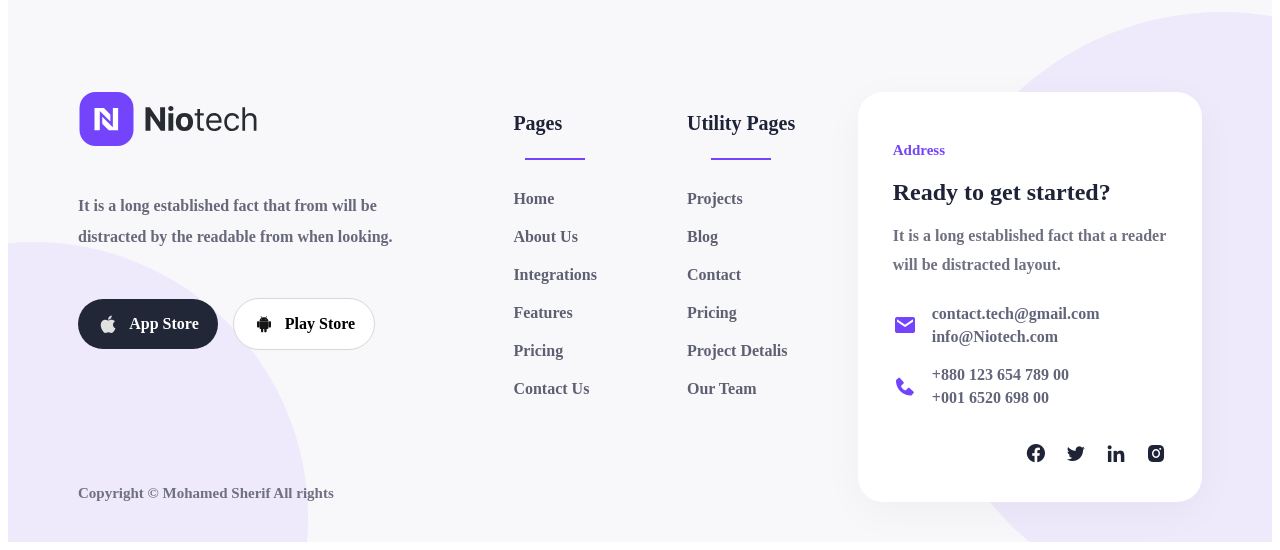
==== commit 45d167d5: "Add files via upload" ====
--- a/index.html
+++ b/index.html
@@ -142,7 +142,7 @@
         </div>
         <br><br><br>
         <div id="star" >
-            <i class='bx bx-star bx-spin' ></i>
+            <i class='bx bx-star bx-spin icons' ></i>
         </div>
         <br><br><br><br><br>
         <div id="Secondsection" >
@@ -151,7 +151,7 @@
                     <p>News!</p>
                 </div>
                 <div class="hot">
-                    <p id="findsol">Find Your Solutions </p>
+                    <p id="findsol" class="theme-pp">Find Your Solutions </p>
                     <i class='bx bxs-hot bx-flashing' ></i>
                 </div>
             </div>
@@ -232,8 +232,8 @@
     <br><br><br><hr><br><br>
     <section id="aboutapp" data-aos="fade-up">
         <div id="app-hot" data-aos="fade-left">
-            <div class="hot2">
-                <p id="p-our">About Our App </p>
+            <div class="hot2" id="hotour">
+                <p id="p-our" class="theme-pp">About Our App </p>
                 <i class='bx bxs-hot bx-flashing' ></i>
             </div>
         </div>
@@ -276,7 +276,7 @@
     <br><br><br><b><br><br><br>
     <section id="howwork">
         <div id="title" data-aos="fade-down">
-            <p>How it Work <i class='bx bxs-hot bx-flashing' ></i></p>
+            <p class="theme-pp">How it Work <i class='bx bxs-hot bx-flashing' ></i></p>
         </div>
         <div id="devicemanage-p" data-aos="fade-down">
             <h1 class="h1device">Make Your Device Manage </h1 >
@@ -288,7 +288,7 @@
         </div>
         <div id="step_1" data-aos="fade-right">
             <div id="work-1">
-                <P>STEP-01</P>
+                <P class="theme-pp" >STEP-01</P>
             </div>
             <h1>Download App</h1>
             <p>There are many variation of</p>
@@ -296,7 +296,7 @@
         </div>
         <div id="step_2" data-aos="fade-up">
             <div id="work-2">
-                <P>STEP-02</P>
+                <P class="theme-pp">STEP-02</P>
             </div>
             <h1>Create account</h1>
             <p>There are many variation of</p>
@@ -304,7 +304,7 @@
         </div>
         <div id="step_3" data-aos="fade-left">
             <div id="work-3">
-                <P>STEP-03</P>
+                <P class="theme-pp">STEP-03</P>
             </div>
             <h1>Install App & Enjoy</h1>
             <p>There are many variation of</p>
@@ -314,8 +314,8 @@
     <br><br><br>
     <section id="appadvan" data-aos="fade-up">
         <div id="appadvan-hot" data-aos="fade-right">
-            <div class="hot3">
-                <p >About Our App <i class='bx bxs-hot bx-flashing' ></i></p>
+            <div class="hot3" id="hotapp">
+                <p class="theme-pp">About Our App <i class='bx bxs-hot bx-flashing' ></i></p>
             </div>
         </div>
         <div id="appadvan-p" data-aos="fade-right">
@@ -347,7 +347,7 @@
     <br><br><br>    
     <section id="whyusing" data-aos="fade-up">
         <div id="usingfire" >
-            <p>Why using our app <i class='bx bxs-hot bx-flashing' ></i></p>
+            <p class="theme-pp">Why using our app <i class='bx bxs-hot bx-flashing' ></i></p>
         </div>
         <div id="using-p">
             <h1>Our app is great for individuals,</h1>
@@ -433,8 +433,8 @@
     <section id="faqs">
         <div id="left-faqs" data-aos="fade-right">
             <div id="faqs-hot">
-                <div class="hot4">
-                  <p >FAQs </p>
+                <div class="hot4" id="hotfaqs">
+                  <p class="theme-pp" >FAQs </p>
                   <i class='bx bxs-hot bx-flashing' ></i>
                 </div>
             </div>
@@ -446,7 +446,7 @@
             </div>
             <div class="accordion">
                     <div class="faq-question">
-                        <p><b>Looking For A Solution To Boost Productivity?<i class='bx bx-chevrons-right'  ></i></b></p>
+                        <p><b>Looking For A Solution To Boost Productivity?<i class='bx bx-chevrons-right icons'  ></i></b></p>
                     </div>
                     <div class="faq-answer">
                         <p>There are many variations of passages of Lorem Ipsum available, but the majority have suffered alteration in some form, by injected humour, or randomised words which don't look even slightly</p>
@@ -454,7 +454,7 @@
             </div>
             <div class="accordion">
                     <div class="faq-question">
-                        <p><b>Need An Easy Way To Manage Your Projects?<i class='bx bx-chevrons-right'  ></i></b></p>
+                        <p><b>Need An Easy Way To Manage Your Projects?<i class='bx bx-chevrons-right icons'  ></i></b></p>
                     </div>
                     <div class="faq-answer">
                         <p>There are many variations of passages of Lorem Ipsum available, but the majority have suffered alteration in some form, by injected humour, or randomised words which don't look even slightly</p>
@@ -462,7 +462,7 @@
             </div>
             <div class="accordion">
                     <div class="faq-question">
-                        <p><b>Seeking A User-Friendly Solution For Your Team?<i class='bx bx-chevrons-right'  ></i></b></p>
+                        <p><b>Seeking A User-Friendly Solution For Your Team?<i class='bx bx-chevrons-right icons'  ></i></b></p>
                     </div>
                     <div class="faq-answer">
                         <p>There are many variations of passages of Lorem Ipsum available, but the majority have suffered alteration in some form, by injected humour, or randomised words which don't look even slightly</p>
@@ -482,9 +482,9 @@
             </div>
         </div>
     </section>
-    <section id="test">
+    <section id="test"> 
         <div id="test-hot">
-            <p >Testimonial </p>
+            <p class="theme-pp" >Testimonial </p>
             <i class='bx bxs-hot bx-flashing' ></i>
         </div>
         <div id="test-p">
@@ -510,7 +510,7 @@
                     There are many variations of passages of Lorem Ipsum available, but the majority have suffered alteration in some form, by injected humour,
                 </div>
                 <div class="say-comment">
-                    <i class='bx bxs-quote-alt-right' style='color:#1a1a1a' ></i>
+                    <i class='bx bxs-quote-alt-right icons'   ></i>
                 </div>
                 
             </div>
@@ -533,7 +533,7 @@
                     There are many variations of passages of Lorem Ipsum available, but the majority have suffered alteration in some form, by injected humour,
                 </div>
                 <div class="say-comment">
-                    <i class='bx bxs-quote-alt-right' style='color:#1a1a1a' ></i>
+                    <i class='bx bxs-quote-alt-right icons' style='color:#1a1a1a'  ></i>
                 </div>
                 
             </div>
@@ -556,7 +556,7 @@
                     There are many variations of passages of Lorem Ipsum available, but the majority have suffered alteration in some form, by injected humour,
                 </div>
                 <div class="say-comment">
-                    <i class='bx bxs-quote-alt-right' style='color:#1a1a1a' ></i>
+                    <i class='bx bxs-quote-alt-right icons' style='color:#1a1a1a' ></i>
                 </div>
                 
             </div>
@@ -579,7 +579,7 @@
                     There are many variations of passages of Lorem Ipsum available, but the majority have suffered alteration in some form, by injected humour,
                 </div>
                 <div class="say-comment">
-                    <i class='bx bxs-quote-alt-right' style='color:#1a1a1a' ></i>
+                    <i class='bx bxs-quote-alt-right icons' style='color:#1a1a1a' ></i>
                 </div>
                 
             </div>
@@ -602,7 +602,7 @@
                     There are many variations of passages of Lorem Ipsum available, but the majority have suffered alteration in some form, by injected humour,
                 </div>
                 <div class="say-comment">
-                    <i class='bx bxs-quote-alt-right' style='color:#1a1a1a' ></i>
+                    <i class='bx bxs-quote-alt-right icons' style='color:#1a1a1a' ></i>
                 </div>
                 
             </div>
@@ -625,7 +625,7 @@
                     There are many variations of passages of Lorem Ipsum available, but the majority have suffered alteration in some form, by injected humour,
                 </div>
                 <div class="say-comment">
-                    <i class='bx bxs-quote-alt-right' style='color:#1a1a1a' ></i>
+                    <i class='bx bxs-quote-alt-right icons' style='color:#1a1a1a' ></i>
                 </div>
                 
             </div>
@@ -637,7 +637,7 @@
      data-aos-easing="linear"
      data-aos-duration="800">
             <div id="feat-hot">
-                <p>Our Features </p>
+                <p class="theme-pp">Our Features </p>
                 <i class='bx bxs-hot bx-flashing' ></i>
             </div>
             <div id="feat-p">
@@ -645,7 +645,7 @@
                 <p>There are many variations of passages of Lorem Ipsum available, but the majority have suffered alteration in some form, by injected humour, or randomised words which don't look even slightly</p>
             </div>
             <div id="feat-button">
-                <button>Start Collaborator <i class='bx bxs-right-arrow-alt feat-arrow'></i></button>
+                <button id="featbtn">Start Collaborator <i class='bx bxs-right-arrow-alt feat-arrow'></i></button>
             </div>
         </div>
         <div id="right-feat" data-aos="fade-down"
@@ -692,7 +692,7 @@
     <br>
     <section id="pricing">
         <div id="pricing-hot">
-            <p>Our Pricing </p>
+            <p class="theme-pp">Our Pricing </p>
             <i class='bx bxs-hot bx-flashing' ></i>
         </div>
         <div id="pricing-p">
@@ -710,7 +710,7 @@
         <div id="monthly-chosse">
             <div class="basic-plan" data-aos="fade-right">
                 <div class="basic-h3">
-                    <h3>Basic Plan</h3>
+                    <h3 class="theme-p">Basic Plan</h3>
                 </div> 
                 <div class="basic-price">
                     <h1>$14.99</h1>
@@ -734,7 +734,7 @@
             </div>
             <div class="standard-plan" data-aos="fade-down">
                 <div class="standard-h3">
-                    <h3>Standard Plan</h3>
+                    <h3 class="theme-p">Standard Plan</h3>
                 </div> 
                 <div class="standard-price">
                     <h1>$19.99</h1>
@@ -758,7 +758,7 @@
             </div>
               <div class="premium-plan"data-aos="fade-left">
                 <div class="premium-h3">
-                    <h3>Premium Plan</h3>
+                    <h3 class="theme-p">Premium Plan</h3>
                 </div> 
                 <div class="premium-price">
                     <h1>$24.99</h1>
@@ -784,7 +784,7 @@
         <div id="yearly-chosse">
              <div class="basic-plan2" data-aos="fade-right">
                 <div class="basic-h32">
-                    <h3>Basic Plan</h3>
+                    <h3 class="theme-p">Basic Plan</h3>
                 </div> 
                 <div class="basic-price2">
                     <h1>$34.99 </h1>
@@ -808,7 +808,7 @@
             </div>
             <div class="standard-plan2" data-aos="fade-down">
                 <div class="standard-h32">
-                    <h3>Standard Plan</h3>
+                    <h3 class="theme-p">Standard Plan</h3>
                 </div> 
                 <div class="standard-price2">
                     <h1>$64.99</h1>
@@ -832,7 +832,7 @@
             </div>
               <div class="premium-plan2" data-aos="fade-left">
                 <div class="premium-h32">
-                    <h3>Premium Plan</h3>
+                    <h3 class="theme-p">Premium Plan</h3>
                 </div> 
                 <div class="premium-price2">
                     <h1>$84.99</h1>
@@ -890,7 +890,7 @@
     <section id="blog">
         <div id="blog-hot"data-aos="fade-up"
      data-aos-duration="800">
-            <p>Our Blog </p>
+            <p class="theme-pp">Our Blog </p>
             <i class='bx bxs-hot bx-flashing' ></i>  
         </div>
         <div id="blog-p" data-aos="fade-up"
@@ -904,8 +904,8 @@
                     <img src="picsjs/blogThumb1_1.jpg" alt="blogThumb">
                 </div>
                 <div id="thumb_1about">
-                    <i class='bx bxs-folder-open'  ></i>
-                    <p> Workplace</p>
+                    <i class='bx bxs-folder-open icons'  ></i>
+                    <p class="theme-p"> Workplace</p>
                 </div>
                 <div id="thumb_1href">
                     <a href="">Services That Printing At You Is Important</a>
@@ -917,7 +917,7 @@
                             <img src="picsjs/userIcon.svg" alt="user">
                         </div>
                         <div id="p-leftbottom">
-                            <p>By Admin</p>
+                            <p >By Admin</p>
                         </div>
                     </div>
                     <span>|</span>
@@ -936,8 +936,8 @@
                     <img src="picsjs/blogThumb1_2.jpg" alt="blogThumb">
                 </div>
                 <div id="thumb_2about">
-                    <i class='bx bxs-folder-open'  ></i>
-                    <p> Coding</p>
+                    <i class='bx bxs-folder-open icons'  ></i>
+                    <p class="theme-p"> Coding</p>
                 </div>
                 <div id="thumb_1href">
                     <a href="">A Checklist To Improve Your Daily Routine</a>
@@ -968,8 +968,8 @@
                     <img src="picsjs/blogThumb1_1.jpg" alt="blogThumb">
                 </div>
                 <div id="thumb_3about">
-                    <i class='bx bxs-folder-open'  ></i>
-                    <p> Teachnology</p>
+                    <i class='bx bxs-folder-open icons'  ></i>
+                    <p class="theme-p"> Teachnology</p>
                 </div>
                 <div id="thumb_1href">
                     <a href="">That Will Help You Get 1% Better Every Day</a>
@@ -1070,7 +1070,7 @@
         </div>
         <div id="right-footer" data-aos="fade-left">
             <div id="right-title">
-                <h3>Address</h3>
+                <h3 class="theme-p">Address</h3>
             </div>
             <div id="right-p">
                 <h2>Ready to get started?</h2>
@@ -1078,14 +1078,14 @@
             </div>
             <div id="right-bottom">
                 <div id="email">
-                    <i class='bx bxs-envelope'  ></i>
+                    <i class='bx bxs-envelope icons'  ></i>
                     <div>
                         <a href="">contact.tech@gmail.com</a>
                         <a href="">info@Niotech.com</a>
                     </div>
                 </div>
                 <div id="phonenum">
-                    <i class='bx bxs-phone'></i>
+                    <i class='bx bxs-phone icons'></i>
                     <div>
                         <a href="">+880 123 654 789 00</a>
                         <a href="">+001 6520 698 00</a>
@@ -1106,6 +1106,19 @@
     <![base64]>
     <div id="scrolltop">
         <i class='bx bx-chevron-up pp'></i>
+    </div>
+    <div id="theme">
+        <i class='bx bxs-palette ' id="theme-icon"  ></i>
+        <div id="theme-change">
+            <div class="theme-color" style="background: #3498db;">
+            </div>
+            <div class="theme-color" style="background: #27ae60;">
+            </div>
+            <div class="theme-color" style="background: #e67e22;">
+            </div>
+            <div class="theme-color" style="background: #e84393;">
+            </div>
+        </div>
     </div>
     <script src="https://unpkg.com/aos@2.3.1/dist/aos.js"></script>
     <script src="lib/jequery.js"></script>
--- a/style.css
+++ b/style.css
@@ -3,7 +3,9 @@
 body{
     overflow-x: hidden;
 }
-
+:root{
+    --primary-color:#7444fc;
+}
 body.dark{
     background-color: #222;
     
@@ -111,7 +113,7 @@
     height: 50px;
     background-color: rgba(20, 20, 20, 0.911);
     color: white;
-    z-index: 100;
+    z-index: 999;
     display: flex;
     justify-content: space-between;
     align-items: center;
@@ -153,7 +155,8 @@
     justify-content: space-between;
     width: 100%;
     transition: all 0.5s ease;
-    
+    position: relative;
+    z-index: 990;
 }
 #firstSection.fixed{
     margin: auto;
@@ -1003,6 +1006,7 @@
 
 .home-menu{
     position: relative;
+    z-index: 1000;
 }
 .home-dropdown{
     position: absolute;
@@ -1025,6 +1029,7 @@
     visibility: visible;
 }
 .home-card{
+    z-index: 999;
     position: relative;
     width: 320px;
     text-align: center;
@@ -3746,7 +3751,6 @@
         max-width: 420px;
     }
 }
-
 
 
 
@@ -5436,4 +5440,62 @@
             display: block;
             margin: 0;
             padding: 0;
-        }+        }
+
+
+        #theme{
+            position: fixed;
+            top: 90%;
+            left: 0;
+            transform: translateY(-50%);
+            display: flex;
+            align-items: center;
+            z-index: 888;
+        }
+        #theme-icon{
+            width: 80px;
+            height: 40px;
+            display: flex;
+            align-items: center;
+            justify-content: center;
+            font-size: 24px;
+            color: white;
+            background: #7444fc;
+            border-radius: 0 10px 10px 0;
+            cursor: pointer;
+            transition: 0.3s;
+        }
+        #theme-icon:hover{
+            transform: scale(1.05);
+        }
+        #theme-change{
+            display: flex;
+            gap: 10px;
+            padding: 10px;
+            margin-left: 8px;
+            background: #141414;
+            border-radius: 10px;
+            opacity: 0;
+            visibility: hidden;
+            transform: translateX(-10px);
+            transition: 0.3s;
+        }
+
+        #theme-change.active{
+            opacity: 1;
+            visibility: visible;
+            transform: translateX(0);
+        }
+
+        .theme-color{
+            width: 30px;
+            height: 30px;
+            border-radius: 50%;
+            cursor: pointer;
+            border: 2px solid transparent;
+            transition: 0.2s;
+        }
+        .theme-color:hover{
+            transform: scale(1.15);
+            border-color: white;
+        }
